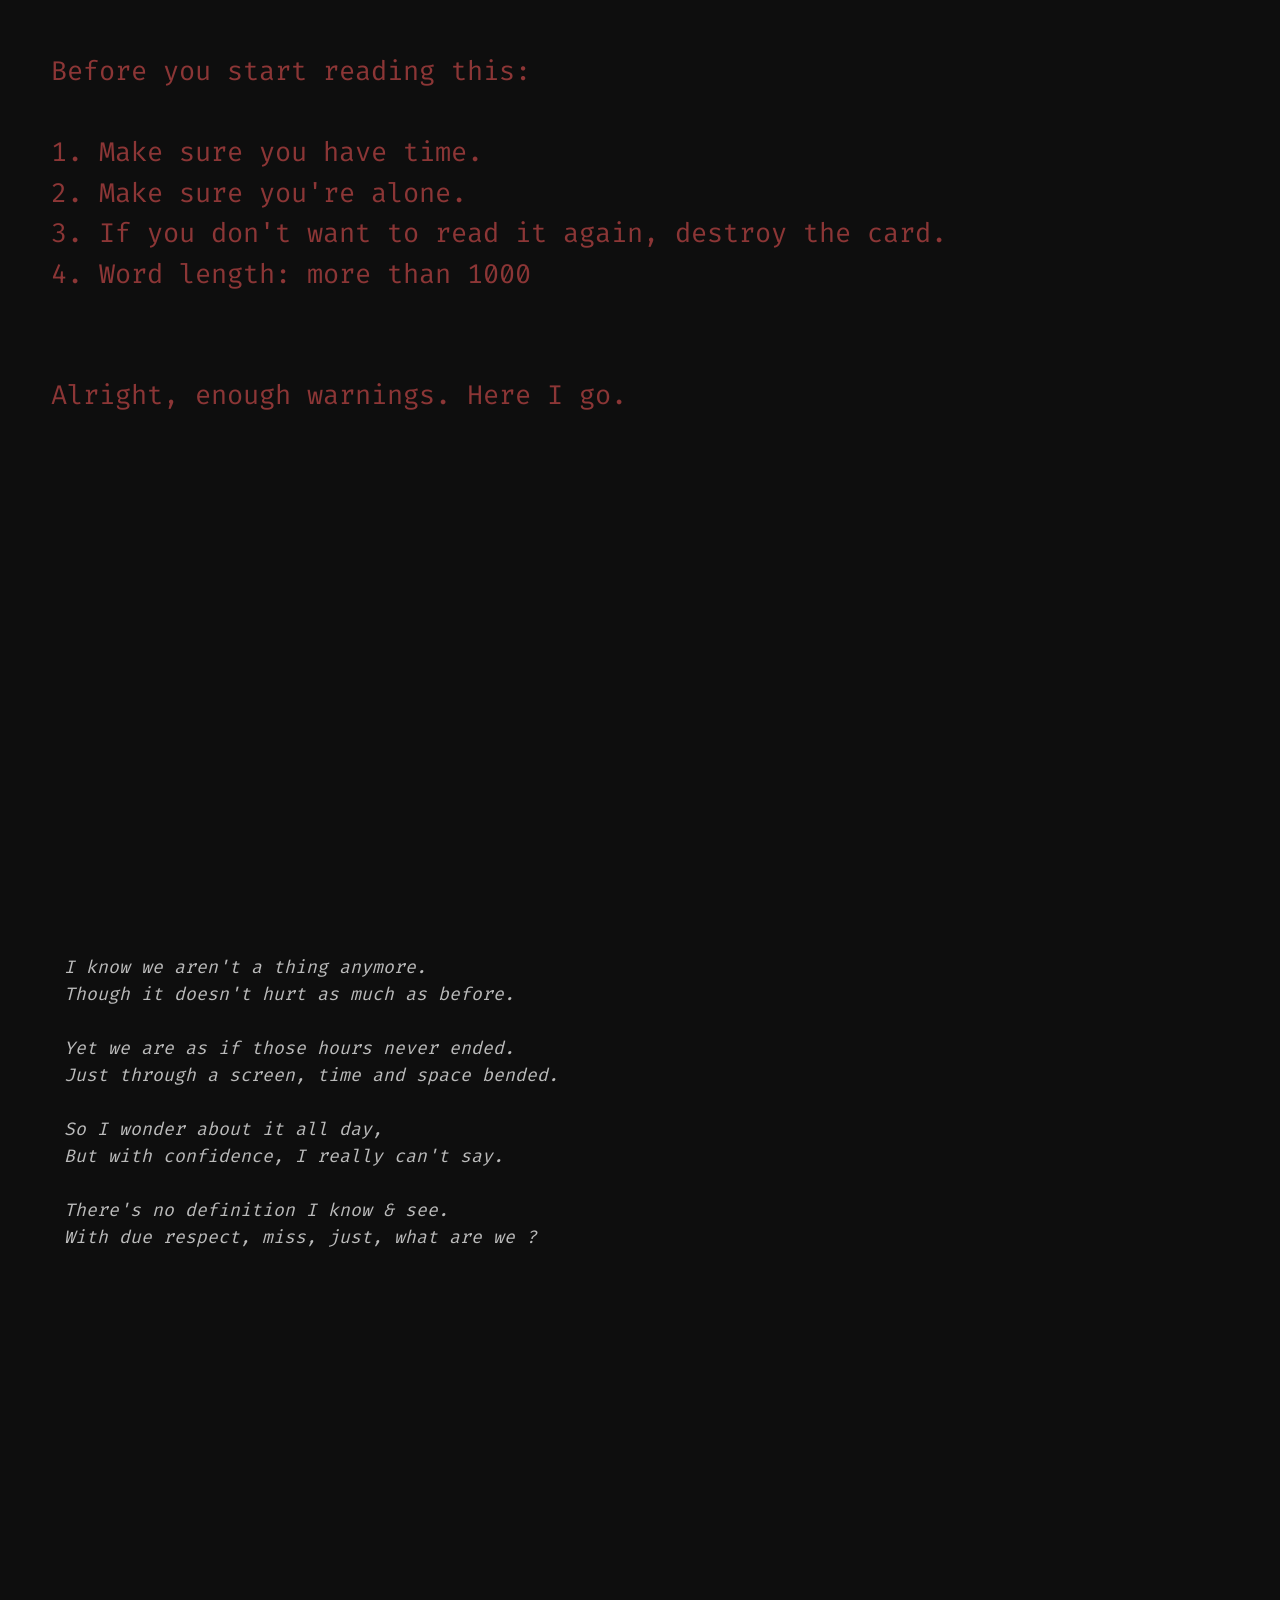
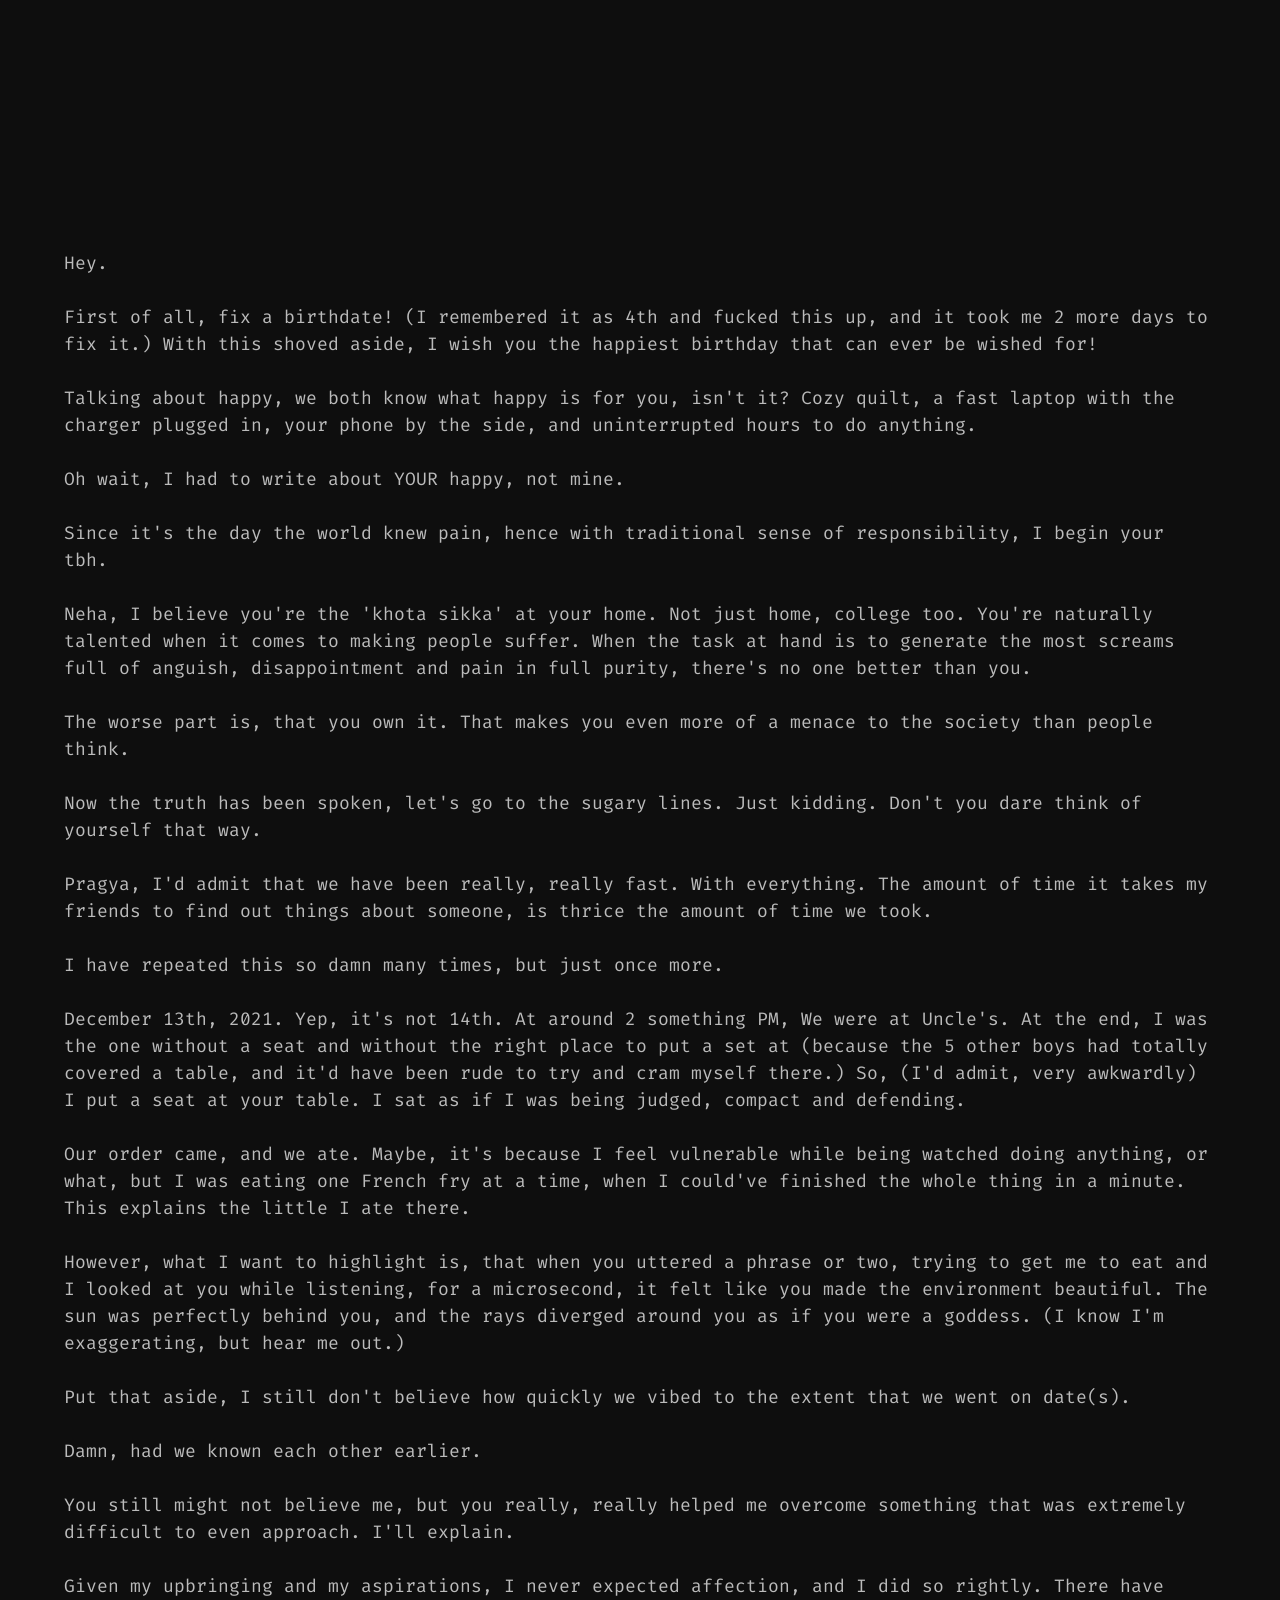
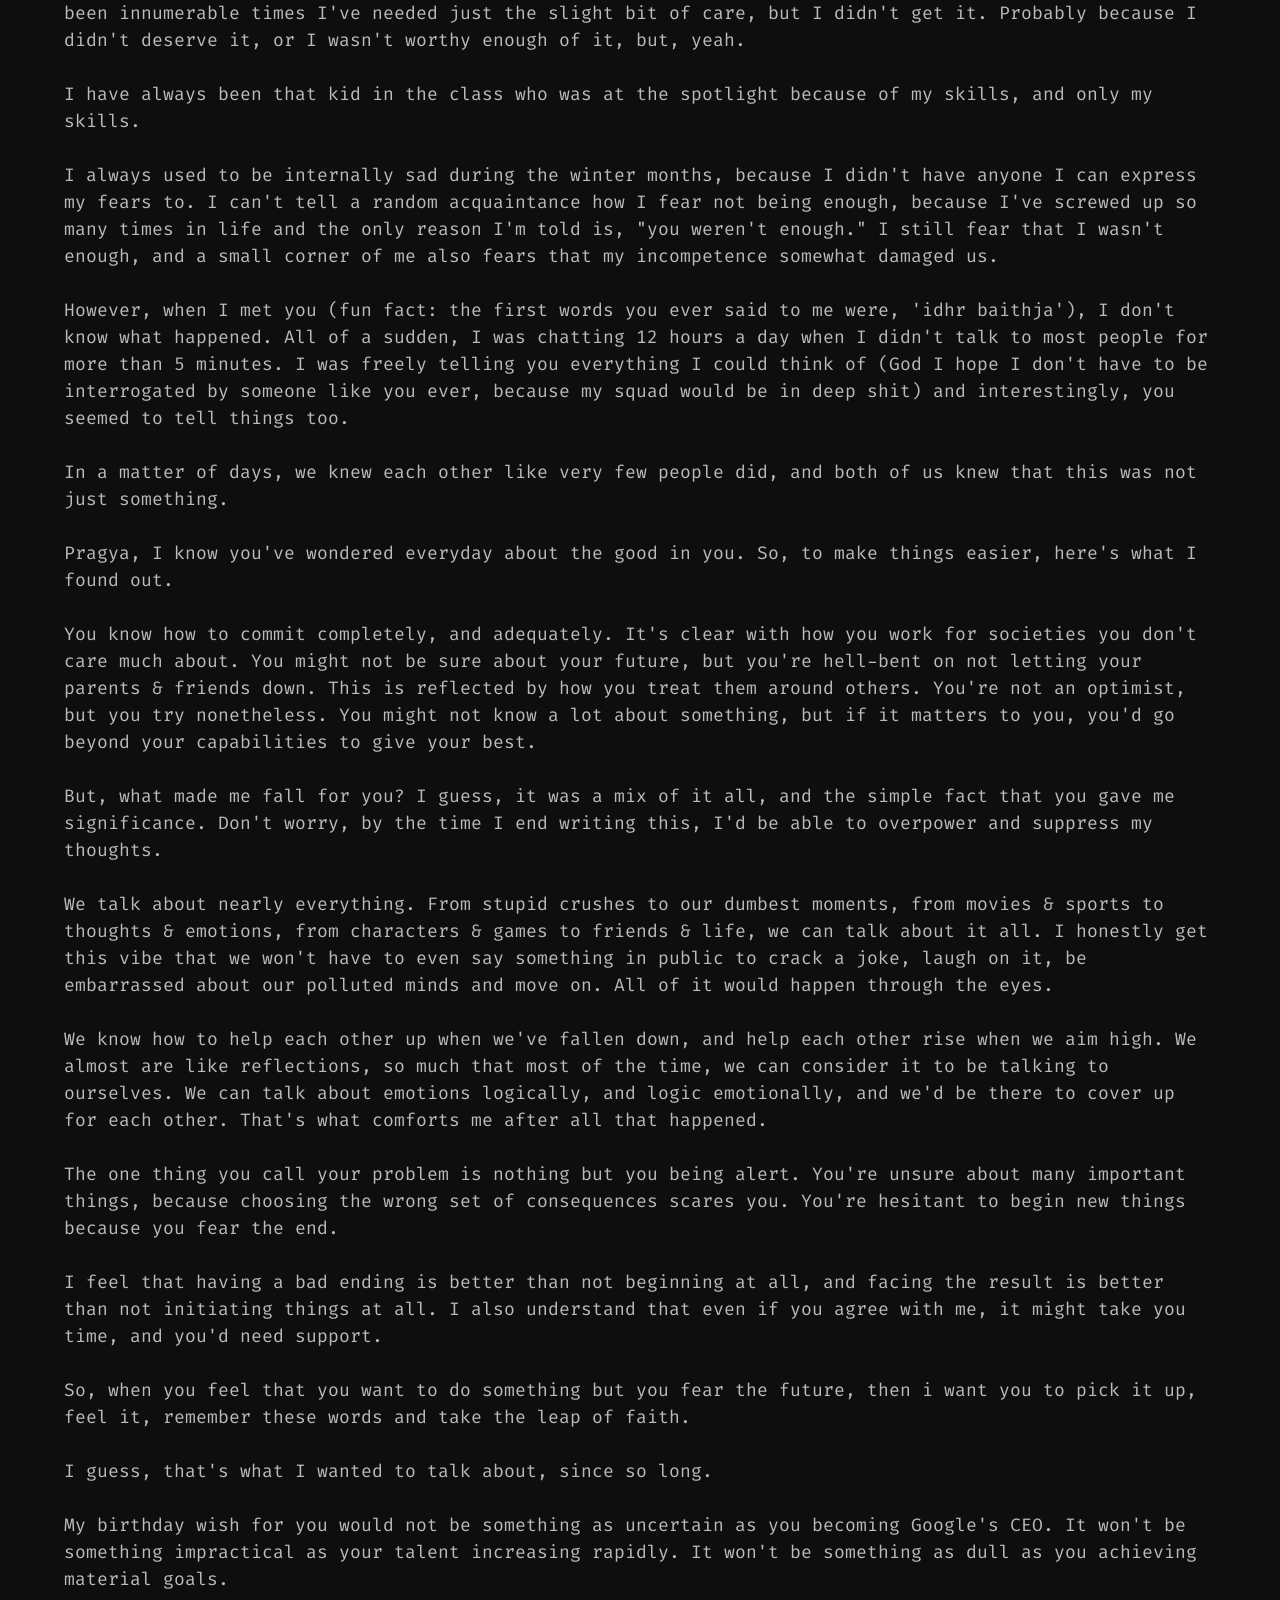
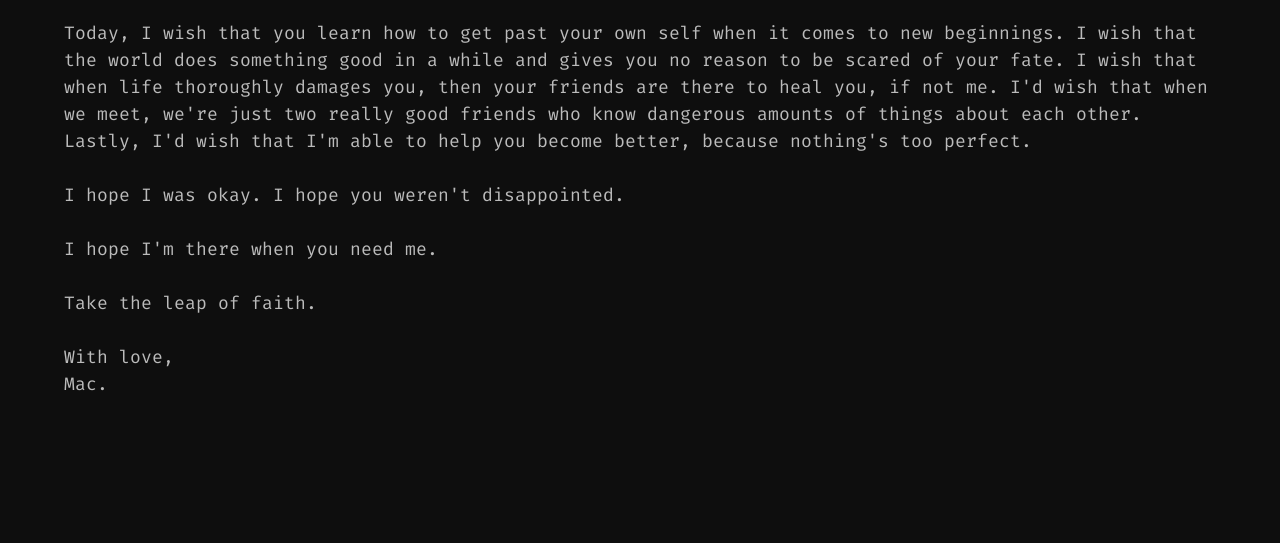
==== ff0665984c6f379b857436f60efab88d38cd34c24d53c93928b0f362a4c19463.html @ df3bdbe4 "Add files via upload" ====
<!DOCTYPE html><html lang="en"><head><meta charset="utf-8"><meta name="viewport" content="width=device-width, initial-scale=1.0, shrink-to-fit=no"><title>mywordle</title><link rel="stylesheet" href="https://cdn.jsdelivr.net/npm/bootstrap@5.1.3/dist/css/bootstrap.min.css"><link rel="stylesheet" href="https://fonts.googleapis.com/css?family=Akaya+Telivigala&amp;display=swap"><link rel="stylesheet" href="https://fonts.googleapis.com/css?family=Fira+Code&amp;display=swap"><link rel="stylesheet" href="https://fonts.googleapis.com/css?family=Source+Sans+Pro:300,400,700"><link rel="stylesheet" href="https://use.fontawesome.com/releases/v5.12.0/css/all.css"><link rel="stylesheet" href="assets/css/styles.min.css"></head><body style="background: rgb(14,14,14);"><script>
    window.history.pushState("", "", '/blah');
</script><p style="color: rgb(140,54,54);font-size: 3vh;margin: 2vw;font-family: 'Fira Code', monospace;padding: 2vw;height: 96vh;">Before you start reading this:<br><br>1. Make sure you have time.<br>2. Make sure you're alone.<br>3. If you don't want to read it again, destroy the card.<br>4. Word length: more than 1000<br><br><br>Alright, enough warnings. Here I go.<br><br><br></p><p style="color: rgb(187,187,187);font-size: 2vh;margin: 2rem;font-family: 'Fira Code', monospace;padding: 2rem;font-style: italic;height: 96vh;">I know we aren't a thing anymore. <br>Though it doesn't hurt as much as before.<br><br>Yet we are as if those hours never ended.<br>Just through a screen, time and space bended.<br><br>So I wonder about it all day,<br>But with confidence, I really can't say.<br><br>There's no definition I know &amp; see.<br>With due respect, miss, just, what are we ?<br></p><p style="color: rgb(187,187,187);font-size: 2vh;margin: 2rem;font-family: 'Fira Code', monospace;padding: 2rem;">Hey.<br><br>First of all, fix a birthdate! (I remembered it as 4th and fucked this up, and it took me 2 more days to fix it.) With this shoved aside, I wish you the happiest birthday that can ever be wished for!<br><br>Talking about happy, we both know what happy is for you, isn't it? Cozy quilt, a fast laptop with the charger plugged in, your phone by the side, and uninterrupted hours to do anything.<br><br>Oh wait, I had to write about YOUR happy, not mine.<br><br>Since it's the day the world knew pain, hence with traditional sense of responsibility, I begin your tbh.<br><br>Neha, I believe you're the 'khota sikka' at your home. Not just home, college too. You're naturally talented when it comes to making people suffer. When the task at hand is to generate the most screams full of anguish, disappointment and pain in full purity, there's no one better than you.<br><br>The worse part is, that you own it. That makes you even more of a menace to the society than people think.<br><br>Now the truth has been spoken, let's go to the sugary lines. Just kidding. Don't you dare think of yourself that way.<br><br>Pragya, I'd admit that we have been really, really fast. With everything. The amount of time it takes my friends to find out things about someone, is thrice the amount of time we took.<br><br>I have repeated this so damn many times, but just once more. <br><br>December 13th, 2021. Yep, it's not 14th. At around 2 something PM, We were at Uncle's. At the end, I was the one without a seat and without the right place to put a set at (because the 5 other boys had totally covered a table, and it'd have been rude to try and cram myself there.) So, (I'd admit, very awkwardly) I put a seat at your table. I sat as if I was being judged, compact and defending.<br><br>Our order came, and we ate. Maybe, it's because I feel vulnerable while being watched doing anything, or what, but I was eating one French fry at a time, when I could've finished the whole thing in a minute. This explains the little I ate there.<br><br>However, what I want to highlight is, that when you uttered a phrase or two, trying to get me to eat and I looked at you while listening, for a microsecond, it felt like you made the environment beautiful. The sun was perfectly behind you, and the rays diverged around you as if you were a goddess. (I know I'm exaggerating, but hear me out.)<br><br>Put that aside, I still don't believe how quickly we vibed to the extent that we went on date(s).<br><br>Damn, had we known each other earlier.<br><br>You still might not believe me, but you really, really helped me overcome something that was extremely difficult to even approach. I'll explain.<br><br>Given my upbringing and my aspirations, I never expected affection, and I did so rightly. There have been innumerable times I've needed just the slight bit of care, but I didn't get it. Probably because I didn't deserve it, or I wasn't worthy enough of it, but, yeah.<br><br>I have always been that kid in the class who was at the spotlight because of my skills, and only my skills.<br><br>I always used to be internally sad during the winter months, because I didn't have anyone I can express my fears to. I can't tell a random acquaintance how I fear not being enough, because I've screwed up so many times in life and the only reason I'm told is, "you weren't enough." I still fear that I wasn't enough, and a small corner of me also fears that my incompetence somewhat damaged us.<br><br>However, when I met you (fun fact: the first words you ever said to me were, 'idhr baithja'), I don't know what happened. All of a sudden, I was chatting 12 hours a day when I didn't talk to most people for more than 5 minutes. I was freely telling you everything I could think of (God I hope I don't have to be interrogated by someone like you ever, because my squad would be in deep shit) and interestingly, you seemed to tell things too.<br><br>In a matter of days, we knew each other like very few people did, and both of us knew that this was not just something.<br><br>Pragya, I know you've wondered everyday about the good in you. So, to make things easier, here's what I found out. <br><br>You know how to commit completely, and adequately. It's clear with how you work for societies you don't care much about. You might not be sure about your future, but you're hell-bent on not letting your parents &amp; friends down. This is reflected by how you treat them around others. You're not an optimist, but you try nonetheless. You might not know a lot about something, but if it matters to you, you'd go beyond your capabilities to give your best.<br><br>But, what made me fall for you? I guess, it was a mix of it all, and the simple fact that you gave me significance. Don't worry, by the time I end writing this, I'd be able to overpower and suppress my thoughts.<br><br>We talk about nearly everything. From stupid crushes to our dumbest moments, from movies  &amp; sports to thoughts &amp; emotions, from characters &amp; games to friends &amp; life, we can talk about it all. I honestly get this vibe that we won't have to even say something in public to crack a joke, laugh on it, be embarrassed about our polluted minds and move on. All of it would happen through the eyes.<br><br>We know how to help each other up when we've fallen down, and help each other rise when we aim high. We almost are like reflections, so much that most of the time, we can consider it to be talking to ourselves. We can talk about emotions logically, and logic emotionally, and we'd be there to cover up for each other. That's what comforts me after all that happened.<br><br>The one thing you call your problem is nothing but you being alert. You're unsure about many important things, because choosing the wrong set of consequences scares you. You're hesitant to begin new things because you fear the end.<br><br>I feel that having a bad ending is better than not beginning at all, and facing the result is better than not initiating things at all. I also understand that even if you agree with me, it might take you time, and you'd need support.<br><br>So, when you feel that you want to do something but you fear the future, then i want you to pick it up, feel it, remember these words and take the leap of faith.<br><br>I guess, that's what I wanted to talk about, since so long.<br><br>My birthday wish for you would not be something as uncertain as you becoming Google's CEO. It won't be something impractical as your talent increasing rapidly. It won't be something as dull as you achieving material goals.<br><br>Today, I wish that you learn how to get past your own self when it comes to new beginnings. I wish that the world does something good in a while and gives you no reason to be scared of your fate. I wish that when life thoroughly damages you, then your friends are there to heal you, if not me. I'd wish that when we meet, we're just two really good friends who know dangerous amounts of things about each other. Lastly, I'd wish that I'm able to help you become better, because nothing's too perfect.<br><br>I hope I was okay. I hope you weren't disappointed. <br><br>I hope I'm there when you need me.<br><br>Take the leap of faith.<br><br>With love,<br>Mac.<br><br><br><br></p><script src="https://cdn.jsdelivr.net/npm/bootstrap@5.1.3/dist/js/bootstrap.bundle.min.js"></script><script src="assets/js/script.min.js"></script></body></html>
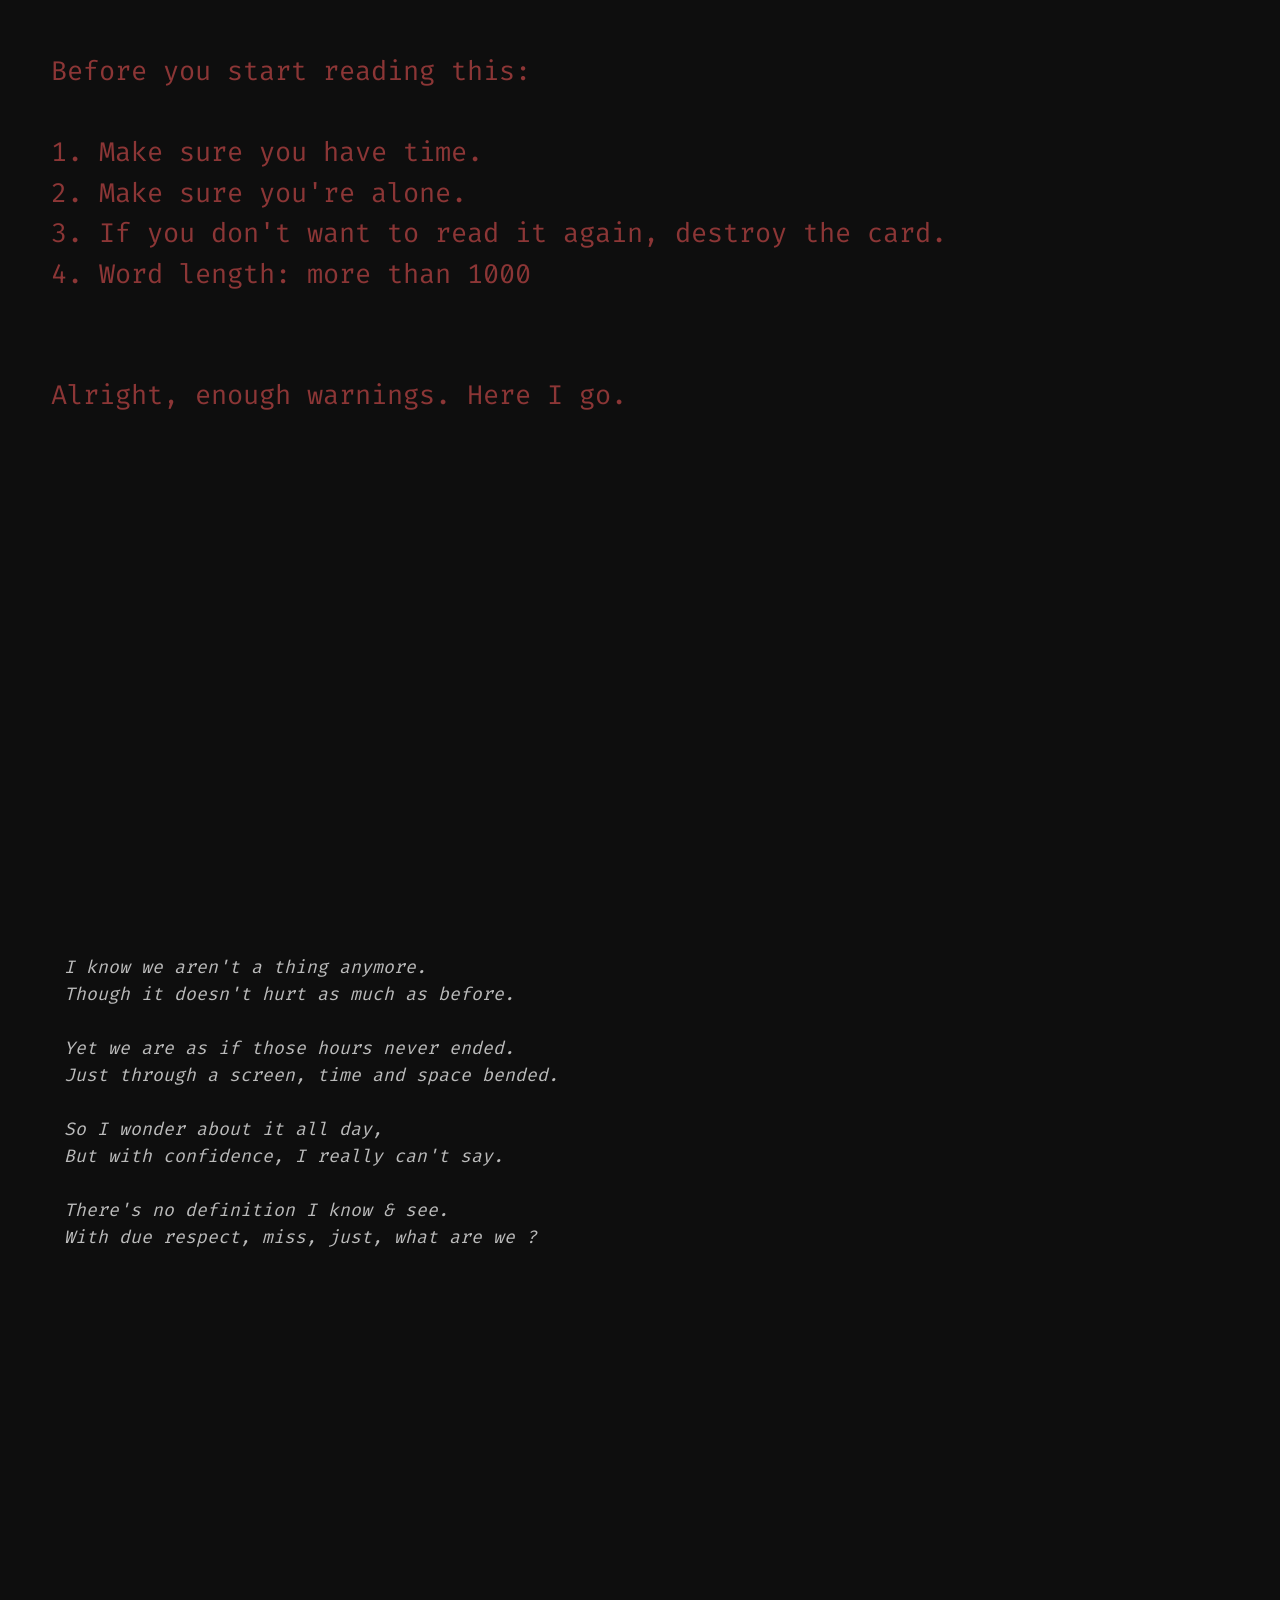
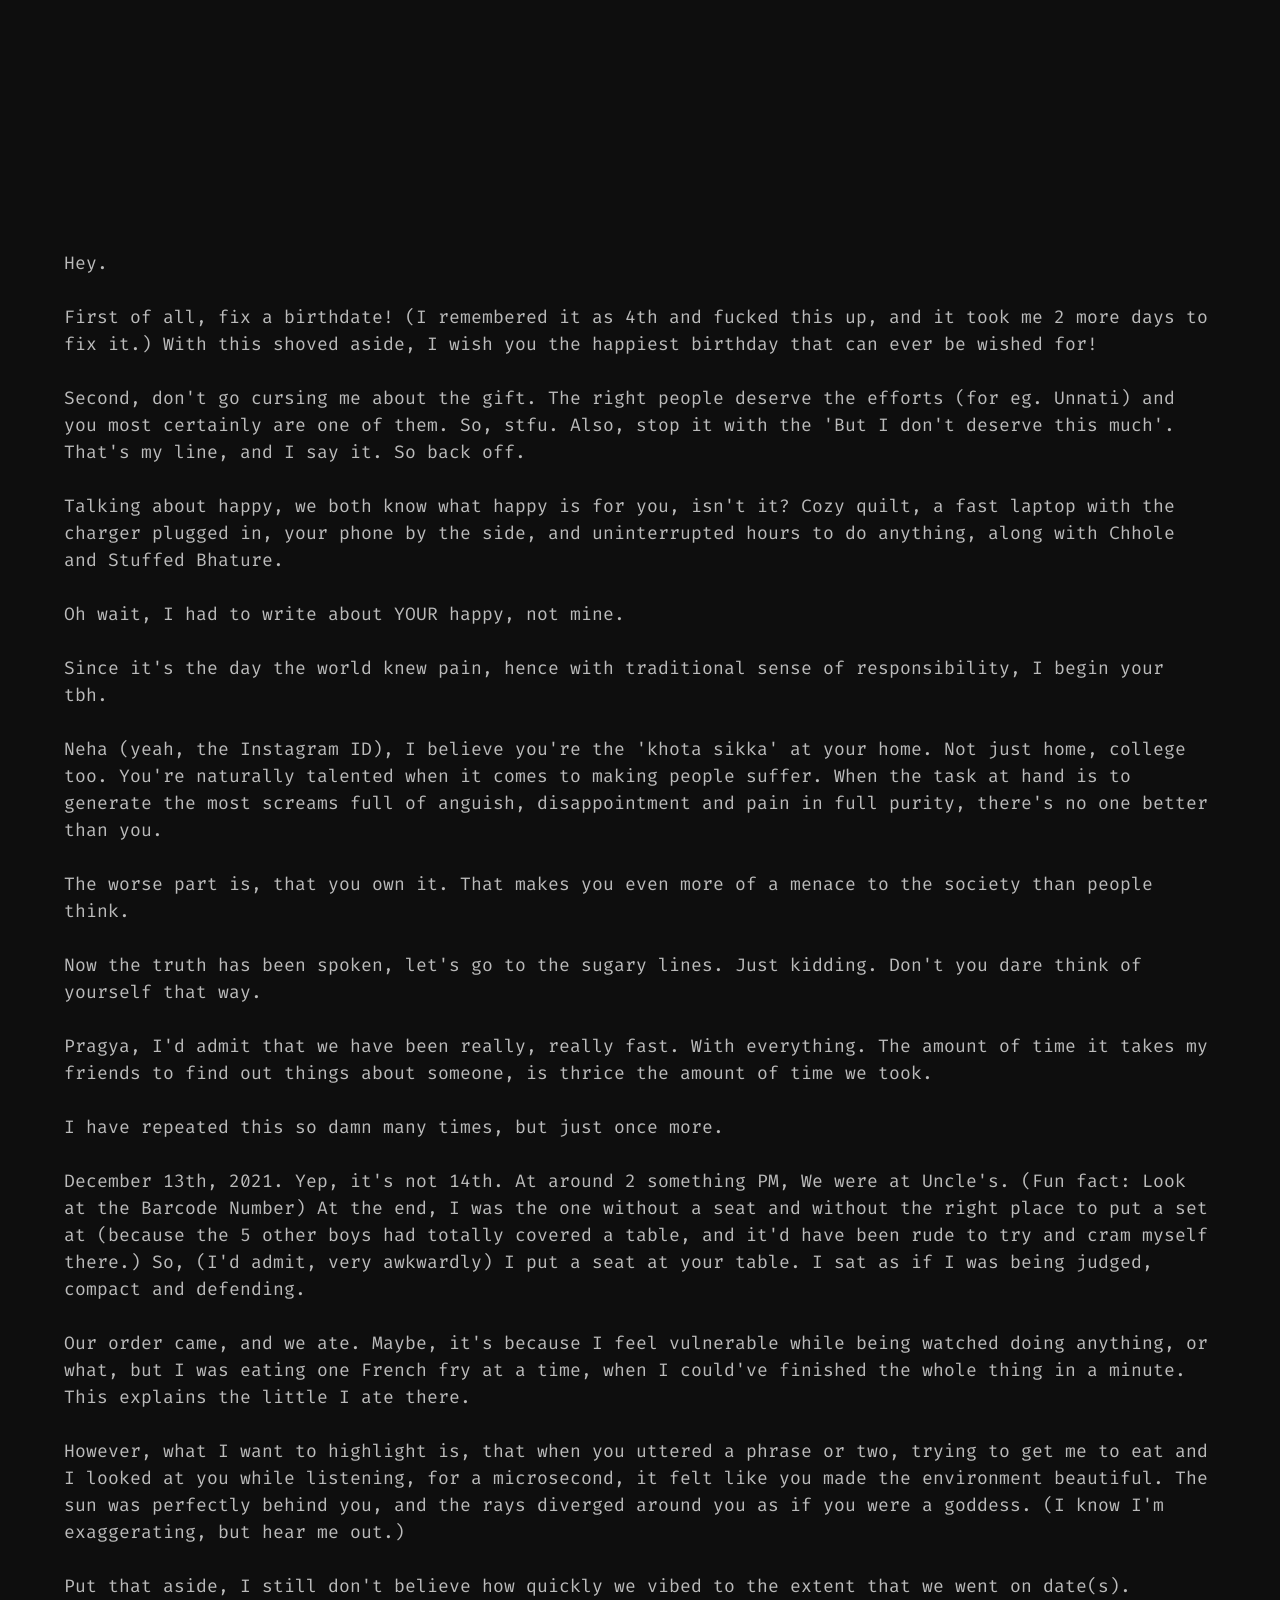
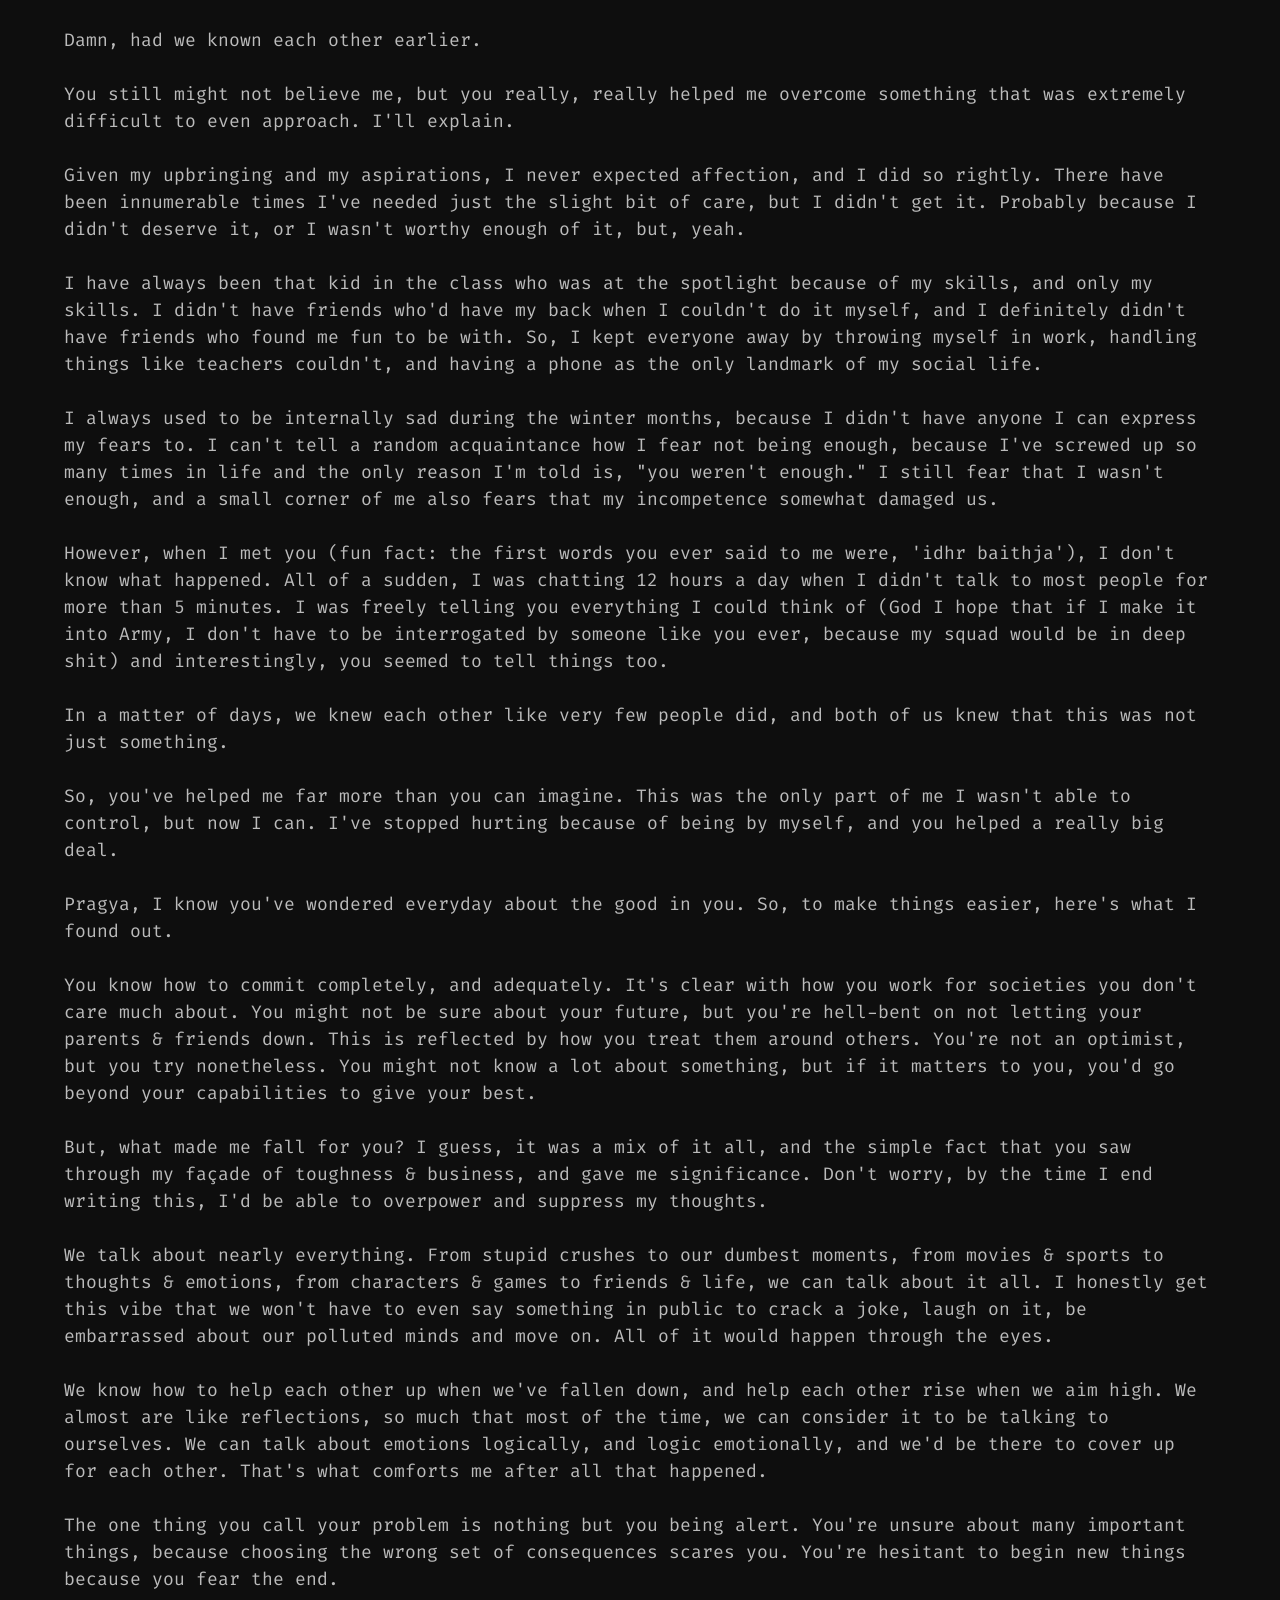
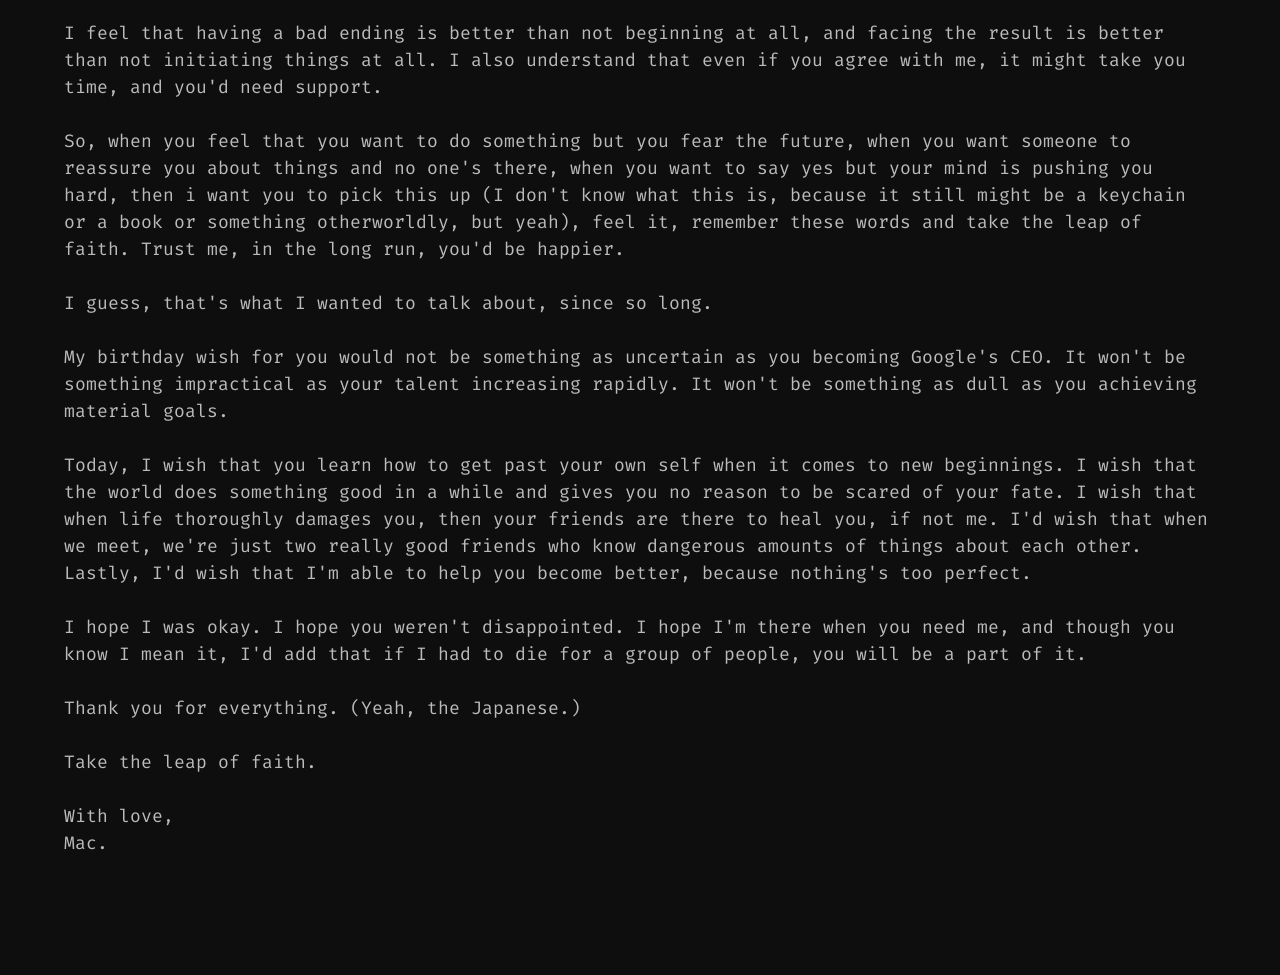
==== commit 22e5b189: "Add files via upload" ====
--- a/ff0665984c6f379b857436f60efab88d38cd34c24d53c93928b0f362a4c19463.html
+++ b/ff0665984c6f379b857436f60efab88d38cd34c24d53c93928b0f362a4c19463.html
@@ -1,3 +1,25 @@
-<!DOCTYPE html><html lang="en"><head><meta charset="utf-8"><meta name="viewport" content="width=device-width, initial-scale=1.0, shrink-to-fit=no"><title>mywordle</title><link rel="stylesheet" href="https://cdn.jsdelivr.net/npm/bootstrap@5.1.3/dist/css/bootstrap.min.css"><link rel="stylesheet" href="https://fonts.googleapis.com/css?family=Akaya+Telivigala&amp;display=swap"><link rel="stylesheet" href="https://fonts.googleapis.com/css?family=Fira+Code&amp;display=swap"><link rel="stylesheet" href="https://fonts.googleapis.com/css?family=Source+Sans+Pro:300,400,700"><link rel="stylesheet" href="https://use.fontawesome.com/releases/v5.12.0/css/all.css"><link rel="stylesheet" href="assets/css/styles.min.css"></head><body style="background: rgb(14,14,14);"><script>
+<!DOCTYPE html>
+<html lang="en">
+
+<head>
+    <meta charset="utf-8">
+    <meta name="viewport" content="width=device-width, initial-scale=1.0, shrink-to-fit=no">
+    <title>mywordle</title>
+    <link rel="stylesheet" href="https://cdn.jsdelivr.net/npm/bootstrap@5.1.3/dist/css/bootstrap.min.css">
+    <link rel="stylesheet" href="https://fonts.googleapis.com/css?family=Akaya+Telivigala&amp;display=swap">
+    <link rel="stylesheet" href="https://fonts.googleapis.com/css?family=Fira+Code&amp;display=swap">
+    <link rel="stylesheet" href="https://fonts.googleapis.com/css?family=Source+Sans+Pro:300,400,700">
+    <link rel="stylesheet" href="assets/css/styles.min.css">
+</head>
+
+<body style="background: rgb(14,14,14);"><script>
     window.history.pushState("", "", '/blah');
-</script><p style="color: rgb(140,54,54);font-size: 3vh;margin: 2vw;font-family: 'Fira Code', monospace;padding: 2vw;height: 96vh;">Before you start reading this:<br><br>1. Make sure you have time.<br>2. Make sure you're alone.<br>3. If you don't want to read it again, destroy the card.<br>4. Word length: more than 1000<br><br><br>Alright, enough warnings. Here I go.<br><br><br></p><p style="color: rgb(187,187,187);font-size: 2vh;margin: 2rem;font-family: 'Fira Code', monospace;padding: 2rem;font-style: italic;height: 96vh;">I know we aren't a thing anymore. <br>Though it doesn't hurt as much as before.<br><br>Yet we are as if those hours never ended.<br>Just through a screen, time and space bended.<br><br>So I wonder about it all day,<br>But with confidence, I really can't say.<br><br>There's no definition I know &amp; see.<br>With due respect, miss, just, what are we ?<br></p><p style="color: rgb(187,187,187);font-size: 2vh;margin: 2rem;font-family: 'Fira Code', monospace;padding: 2rem;">Hey.<br><br>First of all, fix a birthdate! (I remembered it as 4th and fucked this up, and it took me 2 more days to fix it.) With this shoved aside, I wish you the happiest birthday that can ever be wished for!<br><br>Talking about happy, we both know what happy is for you, isn't it? Cozy quilt, a fast laptop with the charger plugged in, your phone by the side, and uninterrupted hours to do anything.<br><br>Oh wait, I had to write about YOUR happy, not mine.<br><br>Since it's the day the world knew pain, hence with traditional sense of responsibility, I begin your tbh.<br><br>Neha, I believe you're the 'khota sikka' at your home. Not just home, college too. You're naturally talented when it comes to making people suffer. When the task at hand is to generate the most screams full of anguish, disappointment and pain in full purity, there's no one better than you.<br><br>The worse part is, that you own it. That makes you even more of a menace to the society than people think.<br><br>Now the truth has been spoken, let's go to the sugary lines. Just kidding. Don't you dare think of yourself that way.<br><br>Pragya, I'd admit that we have been really, really fast. With everything. The amount of time it takes my friends to find out things about someone, is thrice the amount of time we took.<br><br>I have repeated this so damn many times, but just once more. <br><br>December 13th, 2021. Yep, it's not 14th. At around 2 something PM, We were at Uncle's. At the end, I was the one without a seat and without the right place to put a set at (because the 5 other boys had totally covered a table, and it'd have been rude to try and cram myself there.) So, (I'd admit, very awkwardly) I put a seat at your table. I sat as if I was being judged, compact and defending.<br><br>Our order came, and we ate. Maybe, it's because I feel vulnerable while being watched doing anything, or what, but I was eating one French fry at a time, when I could've finished the whole thing in a minute. This explains the little I ate there.<br><br>However, what I want to highlight is, that when you uttered a phrase or two, trying to get me to eat and I looked at you while listening, for a microsecond, it felt like you made the environment beautiful. The sun was perfectly behind you, and the rays diverged around you as if you were a goddess. (I know I'm exaggerating, but hear me out.)<br><br>Put that aside, I still don't believe how quickly we vibed to the extent that we went on date(s).<br><br>Damn, had we known each other earlier.<br><br>You still might not believe me, but you really, really helped me overcome something that was extremely difficult to even approach. I'll explain.<br><br>Given my upbringing and my aspirations, I never expected affection, and I did so rightly. There have been innumerable times I've needed just the slight bit of care, but I didn't get it. Probably because I didn't deserve it, or I wasn't worthy enough of it, but, yeah.<br><br>I have always been that kid in the class who was at the spotlight because of my skills, and only my skills.<br><br>I always used to be internally sad during the winter months, because I didn't have anyone I can express my fears to. I can't tell a random acquaintance how I fear not being enough, because I've screwed up so many times in life and the only reason I'm told is, "you weren't enough." I still fear that I wasn't enough, and a small corner of me also fears that my incompetence somewhat damaged us.<br><br>However, when I met you (fun fact: the first words you ever said to me were, 'idhr baithja'), I don't know what happened. All of a sudden, I was chatting 12 hours a day when I didn't talk to most people for more than 5 minutes. I was freely telling you everything I could think of (God I hope I don't have to be interrogated by someone like you ever, because my squad would be in deep shit) and interestingly, you seemed to tell things too.<br><br>In a matter of days, we knew each other like very few people did, and both of us knew that this was not just something.<br><br>Pragya, I know you've wondered everyday about the good in you. So, to make things easier, here's what I found out. <br><br>You know how to commit completely, and adequately. It's clear with how you work for societies you don't care much about. You might not be sure about your future, but you're hell-bent on not letting your parents &amp; friends down. This is reflected by how you treat them around others. You're not an optimist, but you try nonetheless. You might not know a lot about something, but if it matters to you, you'd go beyond your capabilities to give your best.<br><br>But, what made me fall for you? I guess, it was a mix of it all, and the simple fact that you gave me significance. Don't worry, by the time I end writing this, I'd be able to overpower and suppress my thoughts.<br><br>We talk about nearly everything. From stupid crushes to our dumbest moments, from movies  &amp; sports to thoughts &amp; emotions, from characters &amp; games to friends &amp; life, we can talk about it all. I honestly get this vibe that we won't have to even say something in public to crack a joke, laugh on it, be embarrassed about our polluted minds and move on. All of it would happen through the eyes.<br><br>We know how to help each other up when we've fallen down, and help each other rise when we aim high. We almost are like reflections, so much that most of the time, we can consider it to be talking to ourselves. We can talk about emotions logically, and logic emotionally, and we'd be there to cover up for each other. That's what comforts me after all that happened.<br><br>The one thing you call your problem is nothing but you being alert. You're unsure about many important things, because choosing the wrong set of consequences scares you. You're hesitant to begin new things because you fear the end.<br><br>I feel that having a bad ending is better than not beginning at all, and facing the result is better than not initiating things at all. I also understand that even if you agree with me, it might take you time, and you'd need support.<br><br>So, when you feel that you want to do something but you fear the future, then i want you to pick it up, feel it, remember these words and take the leap of faith.<br><br>I guess, that's what I wanted to talk about, since so long.<br><br>My birthday wish for you would not be something as uncertain as you becoming Google's CEO. It won't be something impractical as your talent increasing rapidly. It won't be something as dull as you achieving material goals.<br><br>Today, I wish that you learn how to get past your own self when it comes to new beginnings. I wish that the world does something good in a while and gives you no reason to be scared of your fate. I wish that when life thoroughly damages you, then your friends are there to heal you, if not me. I'd wish that when we meet, we're just two really good friends who know dangerous amounts of things about each other. Lastly, I'd wish that I'm able to help you become better, because nothing's too perfect.<br><br>I hope I was okay. I hope you weren't disappointed. <br><br>I hope I'm there when you need me.<br><br>Take the leap of faith.<br><br>With love,<br>Mac.<br><br><br><br></p><script src="https://cdn.jsdelivr.net/npm/bootstrap@5.1.3/dist/js/bootstrap.bundle.min.js"></script><script src="assets/js/script.min.js"></script></body></html>+</script>
+    <p style="color: rgb(140,54,54);font-size: 3vh;margin: 2vw;font-family: 'Fira Code', monospace;padding: 2vw;height: 96vh;">Before you start reading this:<br><br>1. Make sure you have time.<br>2. Make sure you're alone.<br>3. If you don't want to read it again, destroy the card.<br>4. Word length: more than 1000<br><br><br>Alright, enough warnings. Here I go.<br><br><br></p>
+    <p style="color: rgb(187,187,187);font-size: 2vh;margin: 2rem;font-family: 'Fira Code', monospace;padding: 2rem;font-style: italic;height: 96vh;">I know we aren't a thing anymore. <br>Though it doesn't hurt as much as before.<br><br>Yet we are as if those hours never ended.<br>Just through a screen, time and space bended.<br><br>So I wonder about it all day,<br>But with confidence, I really can't say.<br><br>There's no definition I know &amp; see.<br>With due respect, miss, just, what are we ?<br></p>
+    <p style="color: rgb(187,187,187);font-size: 2vh;margin: 2rem;font-family: 'Fira Code', monospace;padding: 2rem;">Hey.<br><br>First of all, fix a birthdate! (I remembered it as 4th and fucked this up, and it took me 2 more days to fix it.) With this shoved aside, I wish you the happiest birthday that can ever be wished for!<br><br>Second, don't go cursing me about the gift. The right people deserve the efforts (for eg. Unnati) and you most certainly are one of them. So, stfu. Also, stop it with the 'But I don't deserve this much'. That's my line, and I say it. So back off.<br><br>Talking about happy, we both know what happy is for you, isn't it? Cozy quilt, a fast laptop with the charger plugged in, your phone by the side, and uninterrupted hours to do anything, along with Chhole and Stuffed Bhature. <br><br>Oh wait, I had to write about YOUR happy, not mine.<br><br>Since it's the day the world knew pain, hence with traditional sense of responsibility, I begin your tbh.<br><br>Neha (yeah, the Instagram ID), I believe you're the 'khota sikka' at your home. Not just home, college too. You're naturally talented when it comes to making people suffer. When the task at hand is to generate the most screams full of anguish, disappointment and pain in full purity, there's no one better than you.<br><br>The worse part is, that you own it. That makes you even more of a menace to the society than people think.<br><br>Now the truth has been spoken, let's go to the sugary lines. Just kidding. Don't you dare think of yourself that way.<br><br>Pragya, I'd admit that we have been really, really fast. With everything. The amount of time it takes my friends to find out things about someone, is thrice the amount of time we took.<br><br>I have repeated this so damn many times, but just once more. <br><br>December 13th, 2021. Yep, it's not 14th. At around 2 something PM, We were at Uncle's. (Fun fact: Look at the Barcode Number) At the end, I was the one without a seat and without the right place to put a set at (because the 5 other boys had totally covered a table, and it'd have been rude to try and cram myself there.) So, (I'd admit, very awkwardly) I put a seat at your table. I sat as if I was being judged, compact and defending.<br><br>Our order came, and we ate. Maybe, it's because I feel vulnerable while being watched doing anything, or what, but I was eating one French fry at a time, when I could've finished the whole thing in a minute. This explains the little I ate there.<br><br>However, what I want to highlight is, that when you uttered a phrase or two, trying to get me to eat and I looked at you while listening, for a microsecond, it felt like you made the environment beautiful. The sun was perfectly behind you, and the rays diverged around you as if you were a goddess. (I know I'm exaggerating, but hear me out.)<br><br>Put that aside, I still don't believe how quickly we vibed to the extent that we went on date(s).<br><br>Damn, had we known each other earlier.<br><br>You still might not believe me, but you really, really helped me overcome something that was extremely difficult to even approach. I'll explain.<br><br>Given my upbringing and my aspirations, I never expected affection, and I did so rightly. There have been innumerable times I've needed just the slight bit of care, but I didn't get it. Probably because I didn't deserve it, or I wasn't worthy enough of it, but, yeah.<br><br>I have always been that kid in the class who was at the spotlight because of my skills, and only my skills. I didn't have friends who'd have my back when I couldn't do it myself, and I definitely didn't have friends who found me fun to be with. So, I kept everyone away by throwing myself in work, handling things like teachers couldn't, and having a phone as the only landmark of my social life.<br><br>I always used to be internally sad during the winter months, because I didn't have anyone I can express my fears to. I can't tell a random acquaintance how I fear not being enough, because I've screwed up so many times in life and the only reason I'm told is, "you weren't enough." I still fear that I wasn't enough, and a small corner of me also fears that my incompetence somewhat damaged us.<br><br>However, when I met you (fun fact: the first words you ever said to me were, 'idhr baithja'), I don't know what happened. All of a sudden, I was chatting 12 hours a day when I didn't talk to most people for more than 5 minutes. I was freely telling you everything I could think of (God I hope that if I make it into Army, I don't have to be interrogated by someone like you ever, because my squad would be in deep shit) and interestingly, you seemed to tell things too.<br><br>In a matter of days, we knew each other like very few people did, and both of us knew that this was not just something.<br><br>So, you've helped me far more than you can imagine. This was the only part of me I wasn't able to control, but now I can. I've stopped hurting because of being by myself, and you helped a really big deal.<br><br>Pragya, I know you've wondered everyday about the good in you. So, to make things easier, here's what I found out. <br><br>You know how to commit completely, and adequately. It's clear with how you work for societies you don't care much about. You might not be sure about your future, but you're hell-bent on not letting your parents &amp; friends down. This is reflected by how you treat them around others. You're not an optimist, but you try nonetheless. You might not know a lot about something, but if it matters to you, you'd go beyond your capabilities to give your best.<br><br>But, what made me fall for you? I guess, it was a mix of it all, and the simple fact that you saw through my façade of toughness &amp; business, and gave me significance. Don't worry, by the time I end writing this, I'd be able to overpower and suppress my thoughts.<br><br>We talk about nearly everything. From stupid crushes to our dumbest moments, from movies &amp; sports to thoughts &amp; emotions, from characters &amp; games to friends &amp; life, we can talk about it all. I honestly get this vibe that we won't have to even say something in public to crack a joke, laugh on it, be embarrassed about our polluted minds and move on. All of it would happen through the eyes.<br><br>We know how to help each other up when we've fallen down, and help each other rise when we aim high. We almost are like reflections, so much that most of the time, we can consider it to be talking to ourselves. We can talk about emotions logically, and logic emotionally, and we'd be there to cover up for each other. That's what comforts me after all that happened.<br><br>The one thing you call your problem is nothing but you being alert. You're unsure about many important things, because choosing the wrong set of consequences scares you. You're hesitant to begin new things because you fear the end.<br><br>I feel that having a bad ending is better than not beginning at all, and facing the result is better than not initiating things at all. I also understand that even if you agree with me, it might take you time, and you'd need support.<br><br>So, when you feel that you want to do something but you fear the future, when you want someone to reassure you about things and no one's there, when you want to say yes but your mind is pushing you hard, then i want you to pick this up (I don't know what this is, because it still might be a keychain or a book or something otherworldly, but yeah), feel it, remember these words and take the leap of faith. Trust me, in the long run, you'd be happier.<br><br>I guess, that's what I wanted to talk about, since so long.<br><br>My birthday wish for you would not be something as uncertain as you becoming Google's CEO. It won't be something impractical as your talent increasing rapidly. It won't be something as dull as you achieving material goals.<br><br>Today, I wish that you learn how to get past your own self when it comes to new beginnings. I wish that the world does something good in a while and gives you no reason to be scared of your fate. I wish that when life thoroughly damages you, then your friends are there to heal you, if not me. I'd wish that when we meet, we're just two really good friends who know dangerous amounts of things about each other. Lastly, I'd wish that I'm able to help you become better, because nothing's too perfect.<br><br>I hope I was okay. I hope you weren't disappointed. I hope I'm there when you need me, and though you know I mean it, I'd add that if I had to die for a group of people, you will be a part of it.<br><br>Thank you for everything. (Yeah, the Japanese.)<br><br>Take the leap of faith.<br><br>With love,<br>Mac.<br><br><br></p>
+    <script src="https://cdn.jsdelivr.net/npm/bootstrap@5.1.3/dist/js/bootstrap.bundle.min.js"></script>
+    <script src="assets/js/script.min.js"></script>
+</body>
+
+</html>
--- a/assets/css/styles.min.css
+++ b/assets/css/styles.min.css
@@ -0,0 +1 @@
+@keyframes rotating-letters{0%,100%{transform:rotateY(0)}50%{transform:rotateY(180deg)}}#input::focus{border-top:none!important;border-right:none;border-left:none}#newlink:hover{background:#8c3636;color:#0e0e0e;transition-duration:.5s}#newlink{width:20vh;height:10vh;background:rgba(0,0,0,0);color:#8c3636;font-family:'Fira Code',monospace;font-size:3vh;border-style:none}#hint,#section2{display:none}
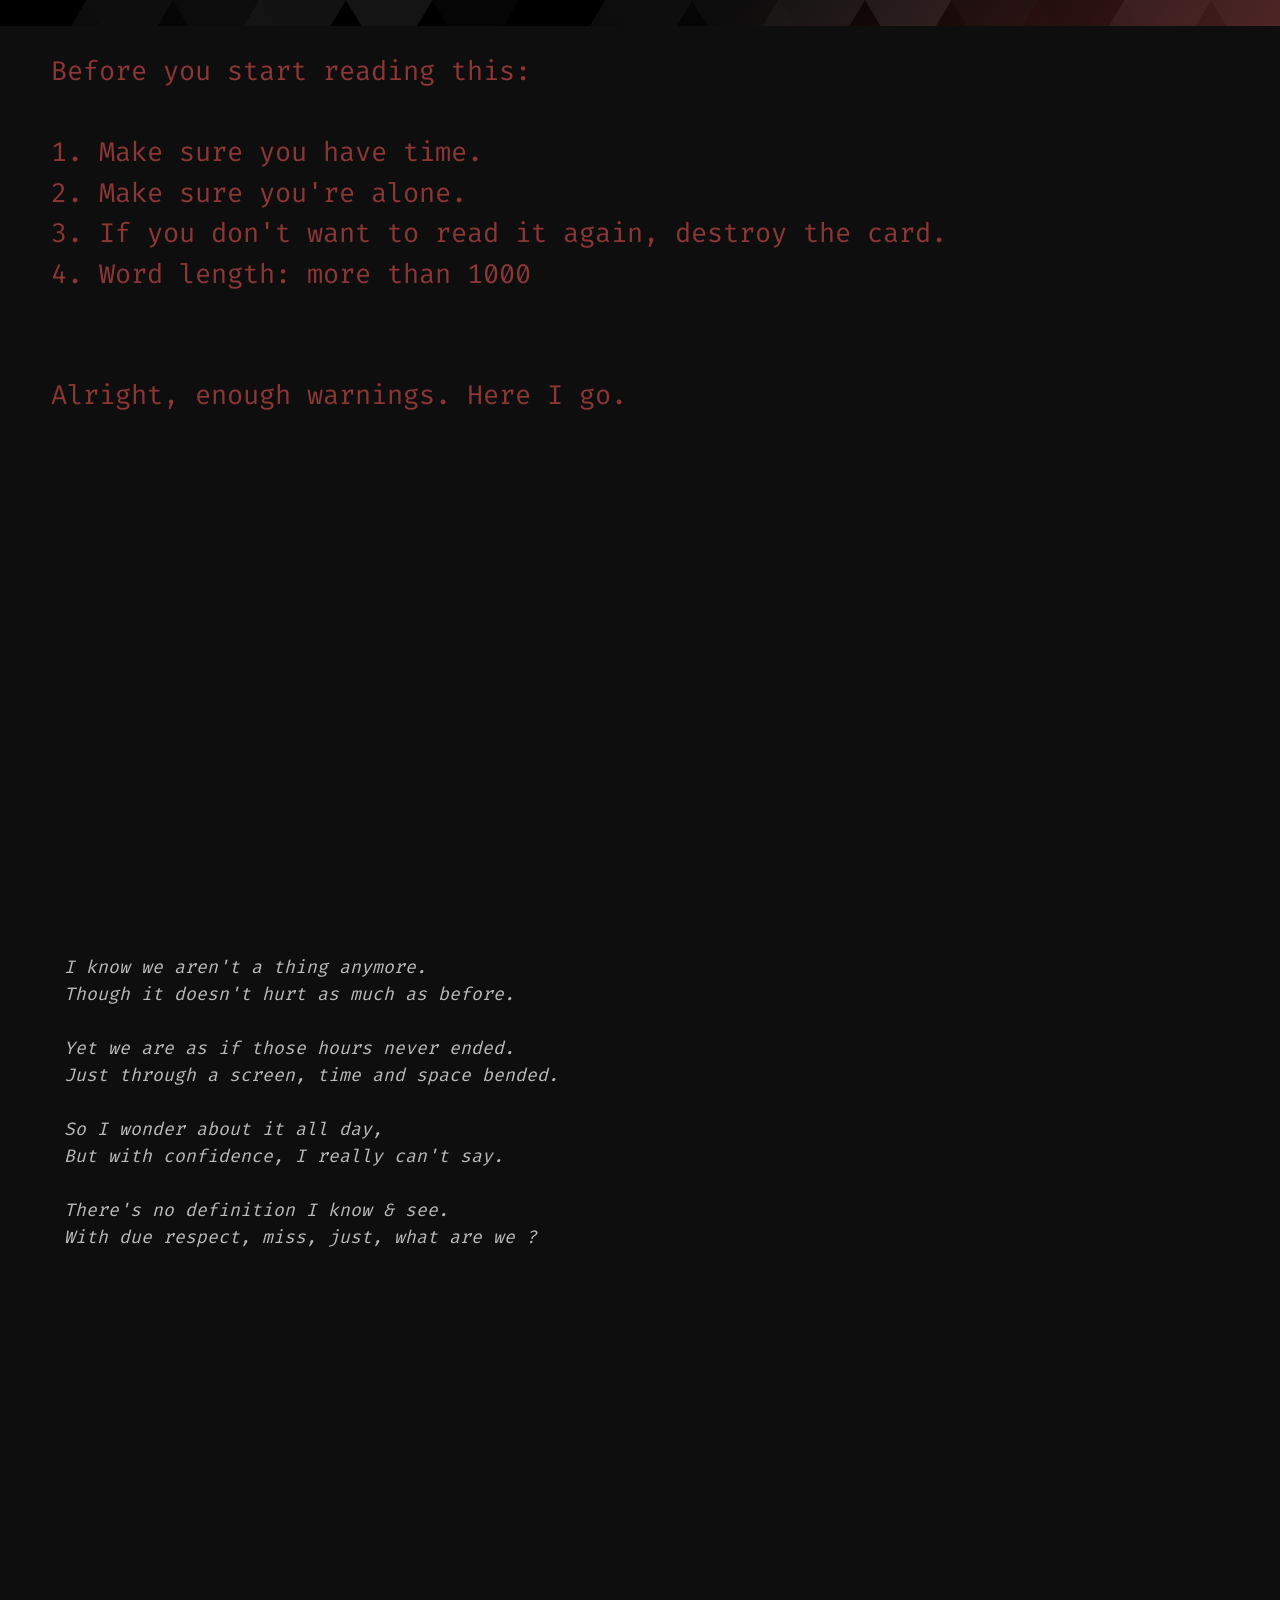
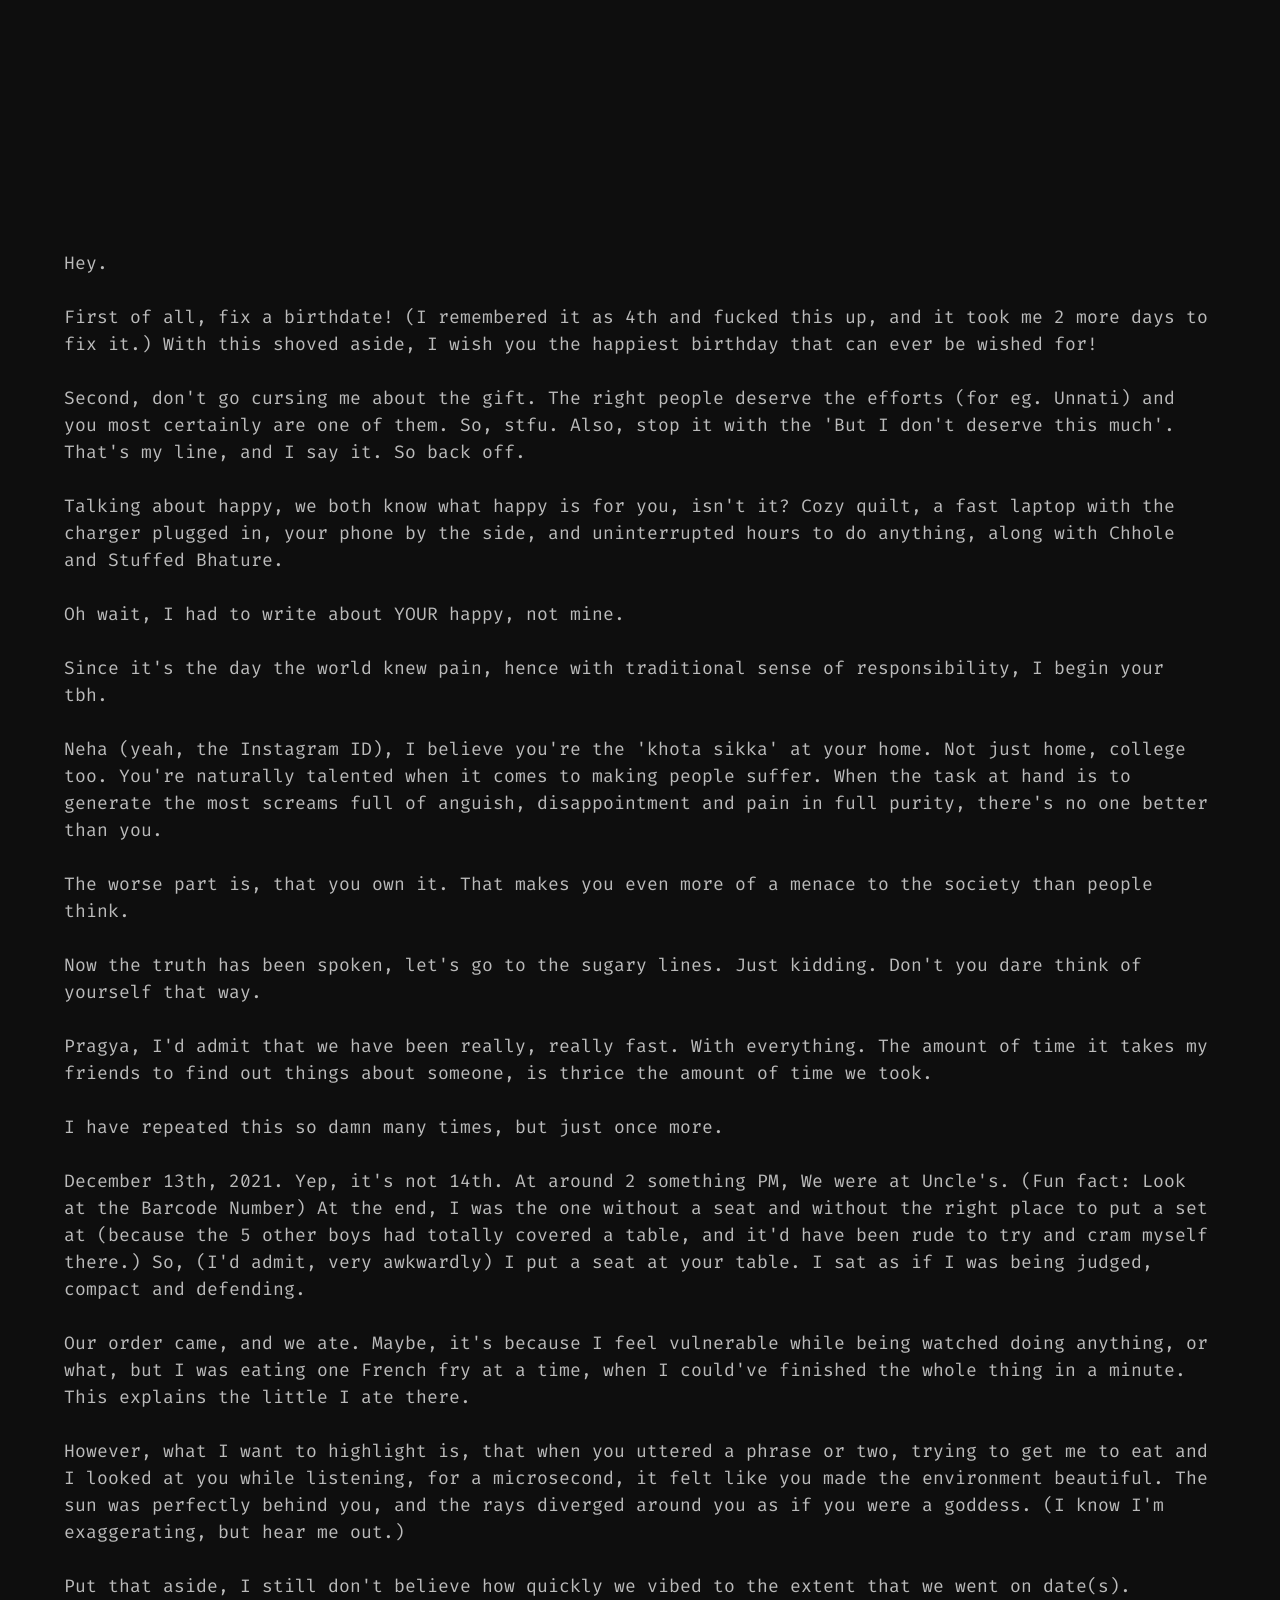
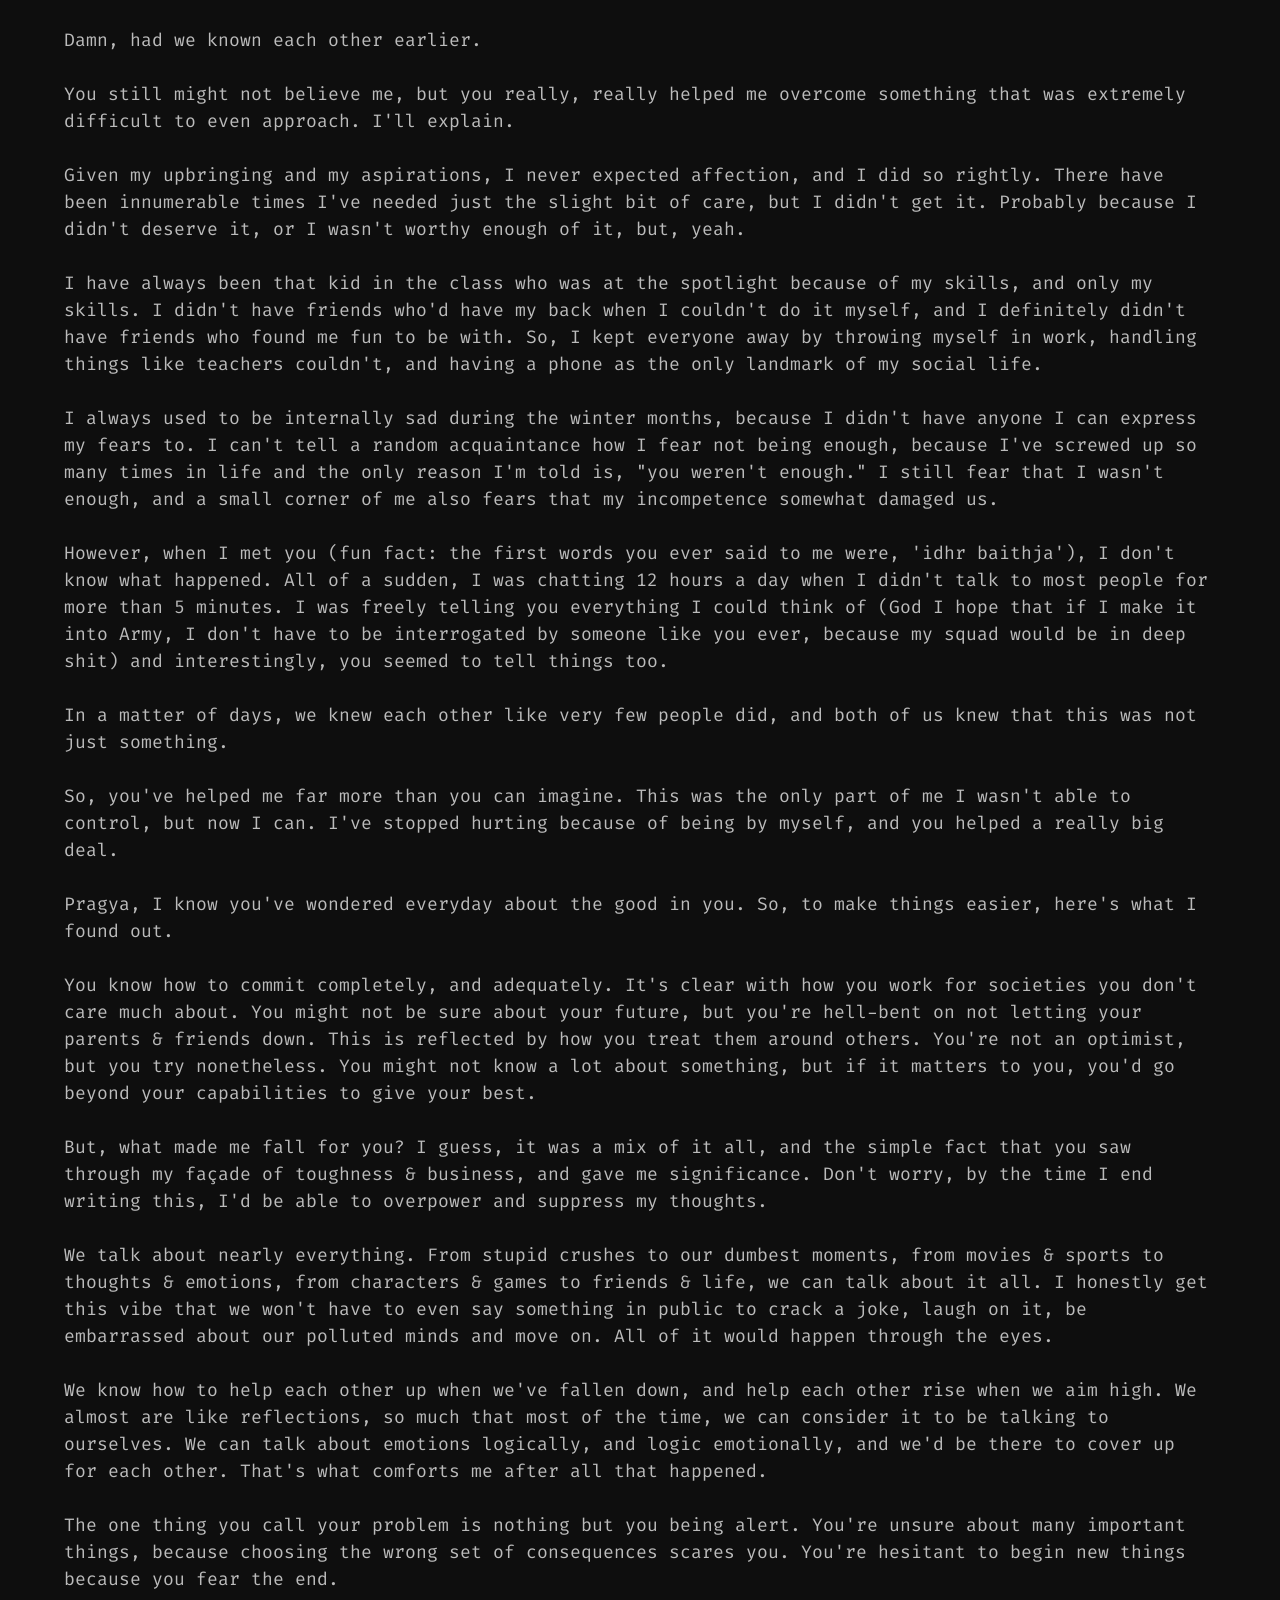
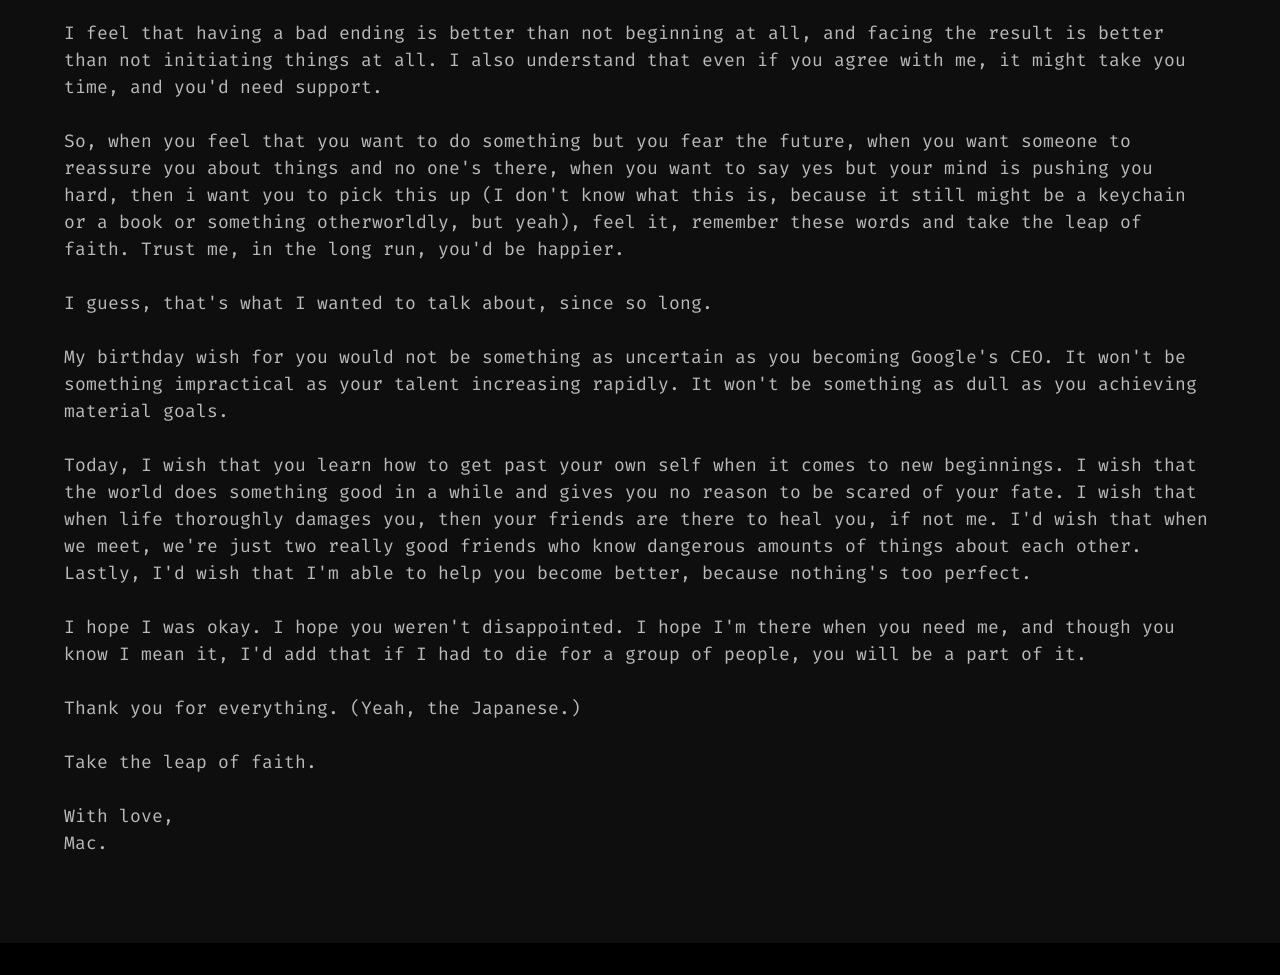
==== commit b4fb2242: "Add files via upload" ====
--- a/ff0665984c6f379b857436f60efab88d38cd34c24d53c93928b0f362a4c19463.html
+++ b/ff0665984c6f379b857436f60efab88d38cd34c24d53c93928b0f362a4c19463.html
@@ -9,6 +9,7 @@
     <link rel="stylesheet" href="https://fonts.googleapis.com/css?family=Akaya+Telivigala&amp;display=swap">
     <link rel="stylesheet" href="https://fonts.googleapis.com/css?family=Fira+Code&amp;display=swap">
     <link rel="stylesheet" href="https://fonts.googleapis.com/css?family=Source+Sans+Pro:300,400,700">
+    <link rel="stylesheet" href="https://use.fontawesome.com/releases/v5.12.0/css/all.css">
     <link rel="stylesheet" href="assets/css/styles.min.css">
 </head>
 
--- a/assets/css/styles.min.css
+++ b/assets/css/styles.min.css
@@ -1 +1 @@
-@keyframes rotating-letters{0%,100%{transform:rotateY(0)}50%{transform:rotateY(180deg)}}#input::focus{border-top:none!important;border-right:none;border-left:none}#newlink:hover{background:#8c3636;color:#0e0e0e;transition-duration:.5s}#newlink{width:20vh;height:10vh;background:rgba(0,0,0,0);color:#8c3636;font-family:'Fira Code',monospace;font-size:3vh;border-style:none}#hint,#section2{display:none}+@keyframes rotating-letters{0%,100%{transform:rotateY(0)}50%{transform:rotateY(180deg)}}#input::focus{border-top:none!important;border-right:none;border-left:none}#newlink:hover{background:#8c3636;color:#0e0e0e;transition-duration:.5s}#newlink{width:20vh;height:10vh;background:rgba(0,0,0,0);color:#8c3636;font-family:'Fira Code',monospace;font-size:3vh;border-style:none}#hint,#section2{display:none}html{background-color:#000;background-image:url("data:image/svg+xml,%3Csvg xmlns='http://www.w3.org/2000/svg' width='100%25'%3E%3Cdefs%3E%3ClinearGradient id='a' gradientUnits='userSpaceOnUse' x1='0' x2='0' y1='0' y2='100%25' gradientTransform='rotate(308,960,473)'%3E%3Cstop offset='0' stop-color='%23000000'/%3E%3Cstop offset='1' stop-color='%238C3636'/%3E%3C/linearGradient%3E%3Cpattern patternUnits='userSpaceOnUse' id='b' width='519' height='432.5' x='0' y='0' viewBox='0 0 1080 900'%3E%3Cg fill-opacity='0.08'%3E%3Cpolygon fill='%23444' points='90 150 0 300 180 300'/%3E%3Cpolygon points='90 150 180 0 0 0'/%3E%3Cpolygon fill='%23AAA' points='270 150 360 0 180 0'/%3E%3Cpolygon fill='%23DDD' points='450 150 360 300 540 300'/%3E%3Cpolygon fill='%23999' points='450 150 540 0 360 0'/%3E%3Cpolygon points='630 150 540 300 720 300'/%3E%3Cpolygon fill='%23DDD' points='630 150 720 0 540 0'/%3E%3Cpolygon fill='%23444' points='810 150 720 300 900 300'/%3E%3Cpolygon fill='%23FFF' points='810 150 900 0 720 0'/%3E%3Cpolygon fill='%23DDD' points='990 150 900 300 1080 300'/%3E%3Cpolygon fill='%23444' points='990 150 1080 0 900 0'/%3E%3Cpolygon fill='%23DDD' points='90 450 0 600 180 600'/%3E%3Cpolygon points='90 450 180 300 0 300'/%3E%3Cpolygon fill='%23666' points='270 450 180 600 360 600'/%3E%3Cpolygon fill='%23AAA' points='270 450 360 300 180 300'/%3E%3Cpolygon fill='%23DDD' points='450 450 360 600 540 600'/%3E%3Cpolygon fill='%23999' points='450 450 540 300 360 300'/%3E%3Cpolygon fill='%23999' points='630 450 540 600 720 600'/%3E%3Cpolygon fill='%23FFF' points='630 450 720 300 540 300'/%3E%3Cpolygon points='810 450 720 600 900 600'/%3E%3Cpolygon fill='%23DDD' points='810 450 900 300 720 300'/%3E%3Cpolygon fill='%23AAA' points='990 450 900 600 1080 600'/%3E%3Cpolygon fill='%23444' points='990 450 1080 300 900 300'/%3E%3Cpolygon fill='%23222' points='90 750 0 900 180 900'/%3E%3Cpolygon points='270 750 180 900 360 900'/%3E%3Cpolygon fill='%23DDD' points='270 750 360 600 180 600'/%3E%3Cpolygon points='450 750 540 600 360 600'/%3E%3Cpolygon points='630 750 540 900 720 900'/%3E%3Cpolygon fill='%23444' points='630 750 720 600 540 600'/%3E%3Cpolygon fill='%23AAA' points='810 750 720 900 900 900'/%3E%3Cpolygon fill='%23666' points='810 750 900 600 720 600'/%3E%3Cpolygon fill='%23999' points='990 750 900 900 1080 900'/%3E%3Cpolygon fill='%23999' points='180 0 90 150 270 150'/%3E%3Cpolygon fill='%23444' points='360 0 270 150 450 150'/%3E%3Cpolygon fill='%23FFF' points='540 0 450 150 630 150'/%3E%3Cpolygon points='900 0 810 150 990 150'/%3E%3Cpolygon fill='%23222' points='0 300 -90 450 90 450'/%3E%3Cpolygon fill='%23FFF' points='0 300 90 150 -90 150'/%3E%3Cpolygon fill='%23FFF' points='180 300 90 450 270 450'/%3E%3Cpolygon fill='%23666' points='180 300 270 150 90 150'/%3E%3Cpolygon fill='%23222' points='360 300 270 450 450 450'/%3E%3Cpolygon fill='%23FFF' points='360 300 450 150 270 150'/%3E%3Cpolygon fill='%23444' points='540 300 450 450 630 450'/%3E%3Cpolygon fill='%23222' points='540 300 630 150 450 150'/%3E%3Cpolygon fill='%23AAA' points='720 300 630 450 810 450'/%3E%3Cpolygon fill='%23666' points='720 300 810 150 630 150'/%3E%3Cpolygon fill='%23FFF' points='900 300 810 450 990 450'/%3E%3Cpolygon fill='%23999' points='900 300 990 150 810 150'/%3E%3Cpolygon points='0 600 -90 750 90 750'/%3E%3Cpolygon fill='%23666' points='0 600 90 450 -90 450'/%3E%3Cpolygon fill='%23AAA' points='180 600 90 750 270 750'/%3E%3Cpolygon fill='%23444' points='180 600 270 450 90 450'/%3E%3Cpolygon fill='%23444' points='360 600 270 750 450 750'/%3E%3Cpolygon fill='%23999' points='360 600 450 450 270 450'/%3E%3Cpolygon fill='%23666' points='540 600 630 450 450 450'/%3E%3Cpolygon fill='%23222' points='720 600 630 750 810 750'/%3E%3Cpolygon fill='%23FFF' points='900 600 810 750 990 750'/%3E%3Cpolygon fill='%23222' points='900 600 990 450 810 450'/%3E%3Cpolygon fill='%23DDD' points='0 900 90 750 -90 750'/%3E%3Cpolygon fill='%23444' points='180 900 270 750 90 750'/%3E%3Cpolygon fill='%23FFF' points='360 900 450 750 270 750'/%3E%3Cpolygon fill='%23AAA' points='540 900 630 750 450 750'/%3E%3Cpolygon fill='%23FFF' points='720 900 810 750 630 750'/%3E%3Cpolygon fill='%23222' points='900 900 990 750 810 750'/%3E%3Cpolygon fill='%23222' points='1080 300 990 450 1170 450'/%3E%3Cpolygon fill='%23FFF' points='1080 300 1170 150 990 150'/%3E%3Cpolygon points='1080 600 990 750 1170 750'/%3E%3Cpolygon fill='%23666' points='1080 600 1170 450 990 450'/%3E%3Cpolygon fill='%23DDD' points='1080 900 1170 750 990 750'/%3E%3C/g%3E%3C/pattern%3E%3C/defs%3E%3Crect x='0' y='0' fill='url(%23a)' width='100%25' height='100%25'/%3E%3Crect x='0' y='0' fill='url(%23b)' width='100%25' height='100%25'/%3E%3C/svg%3E");background-attachment:fixed;background-size:cover}
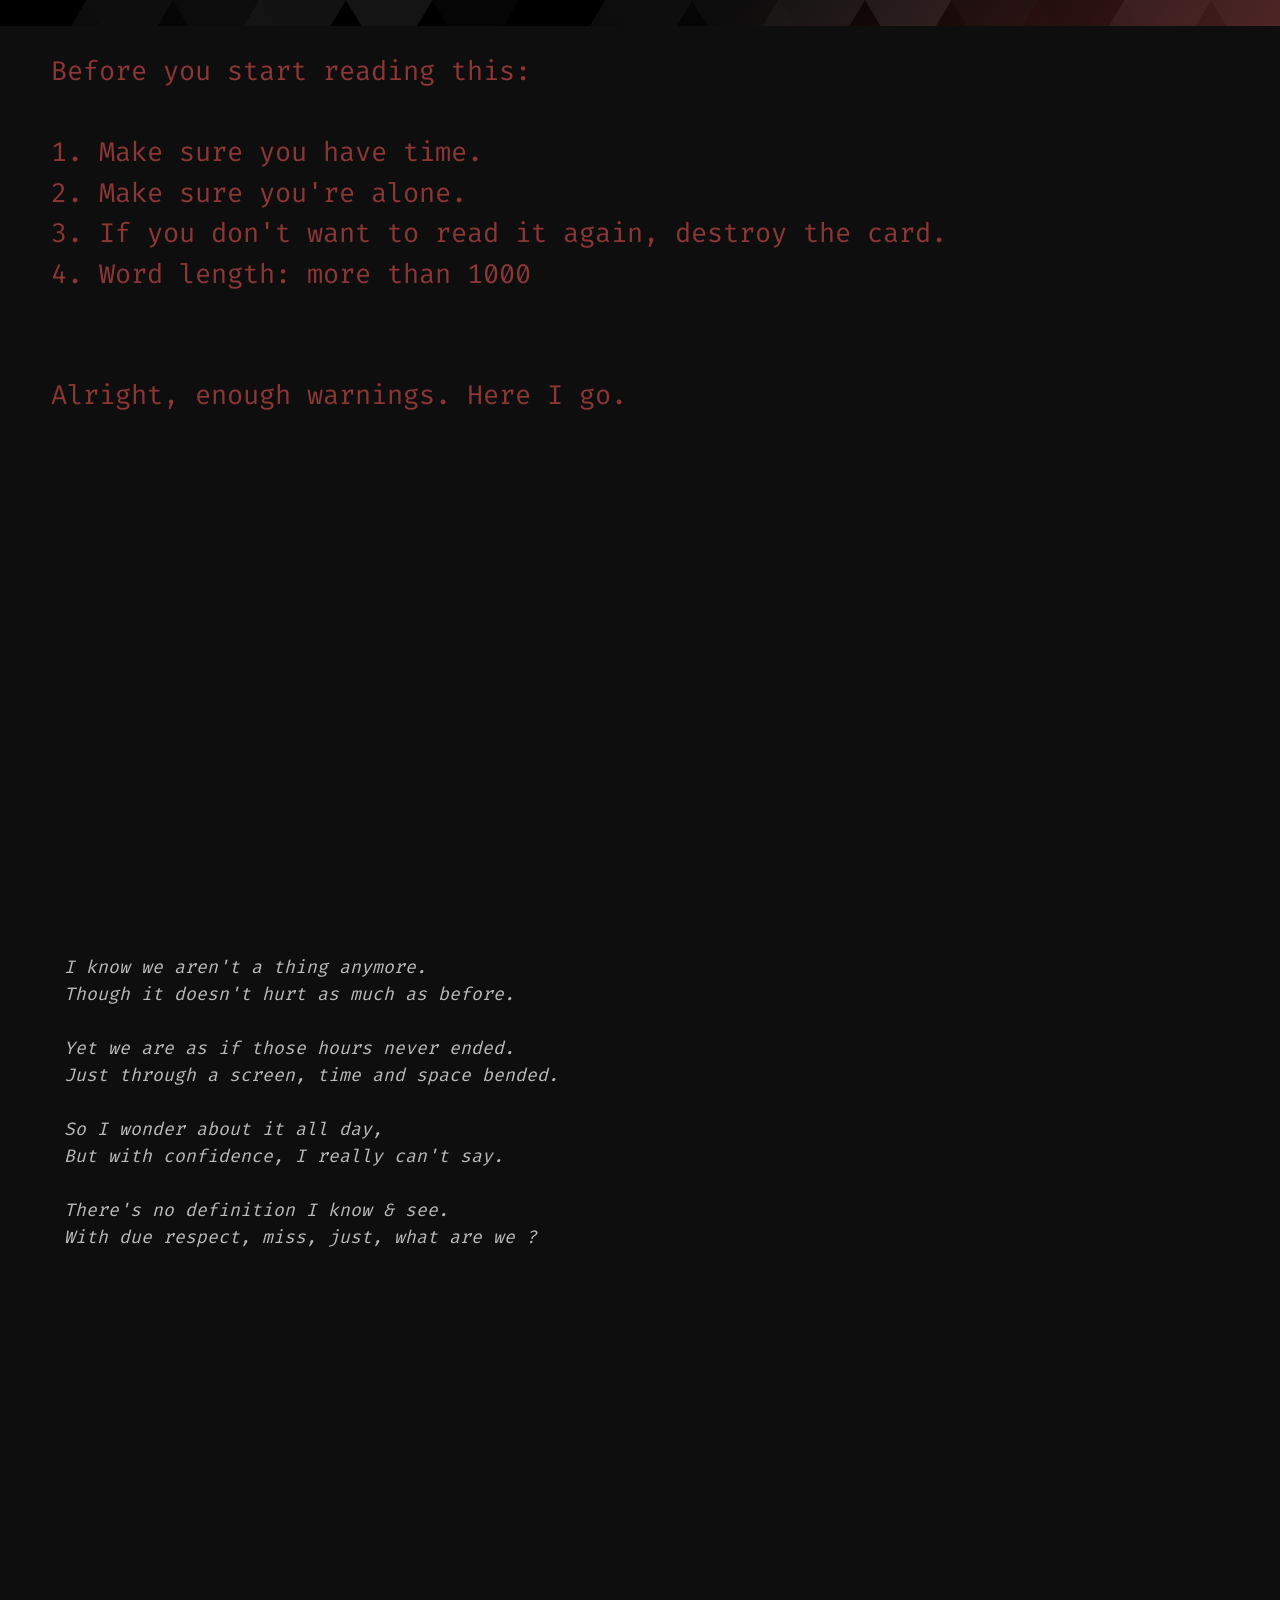
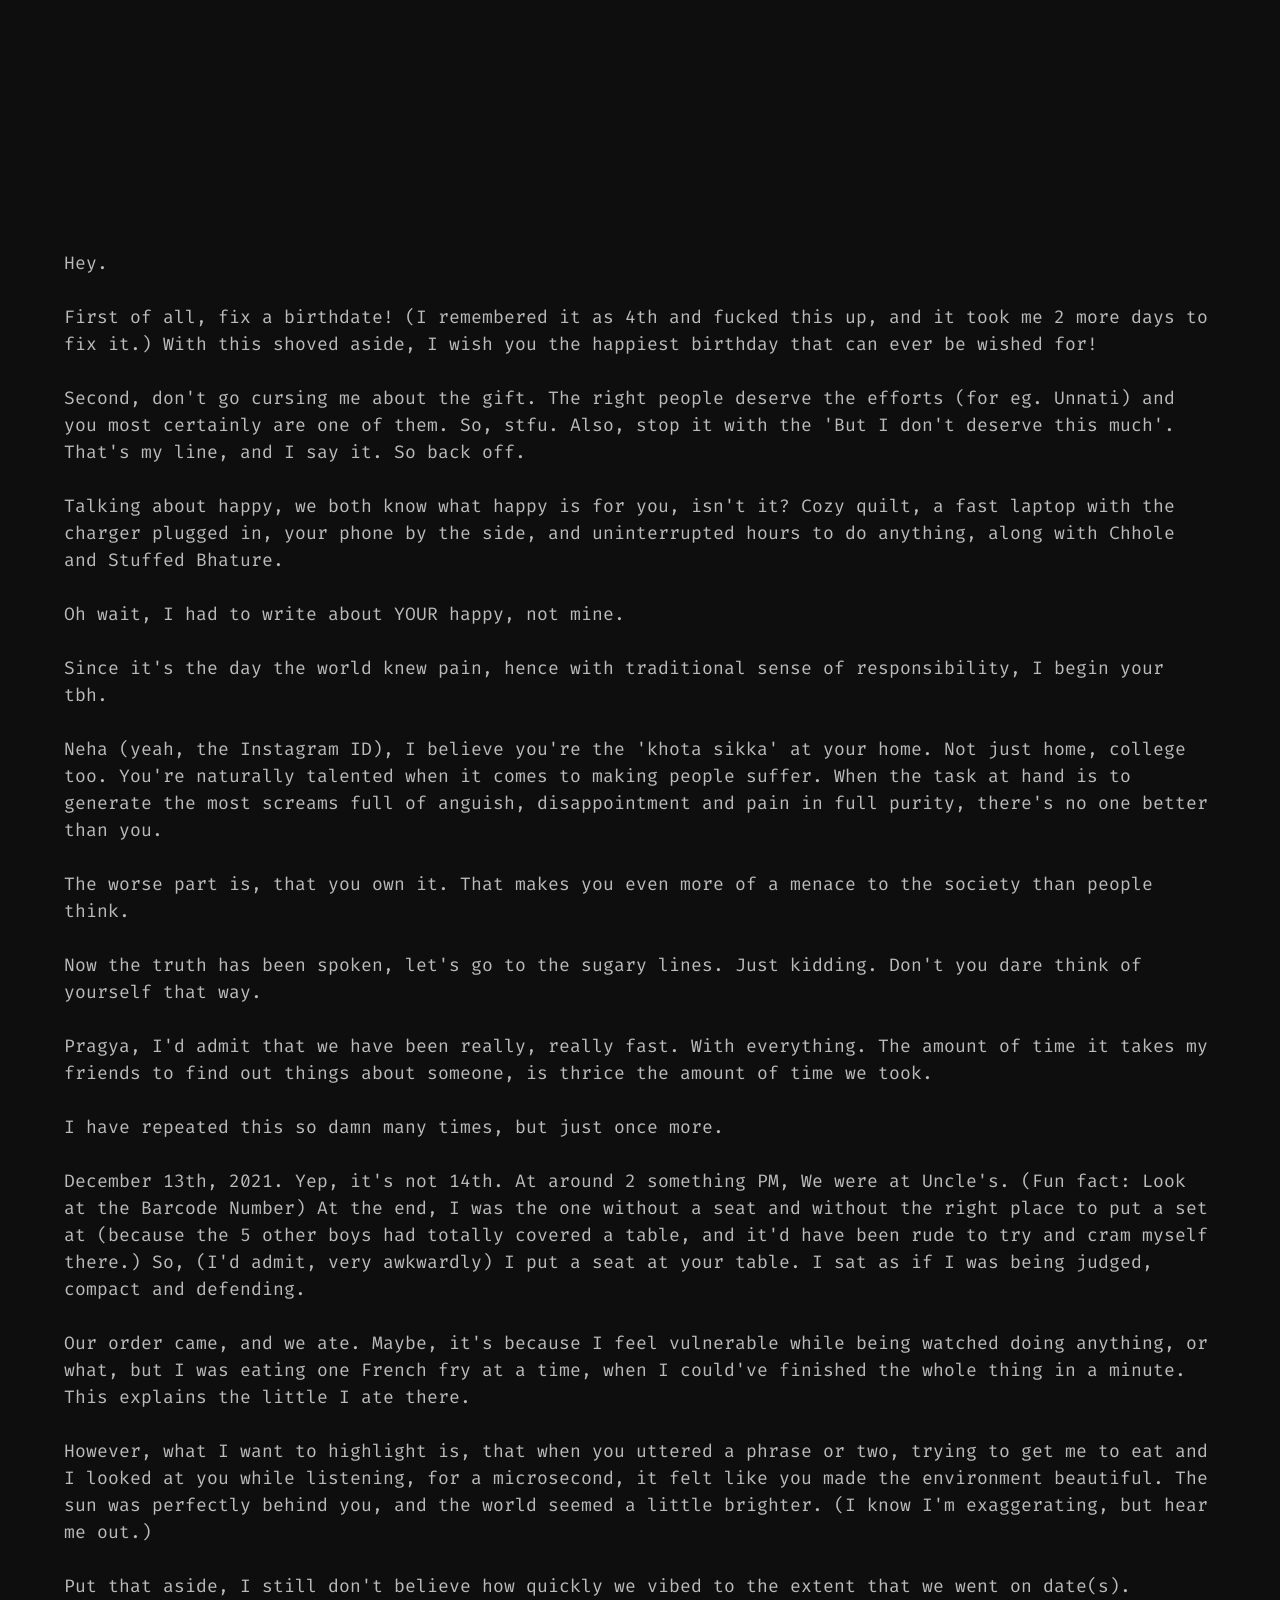
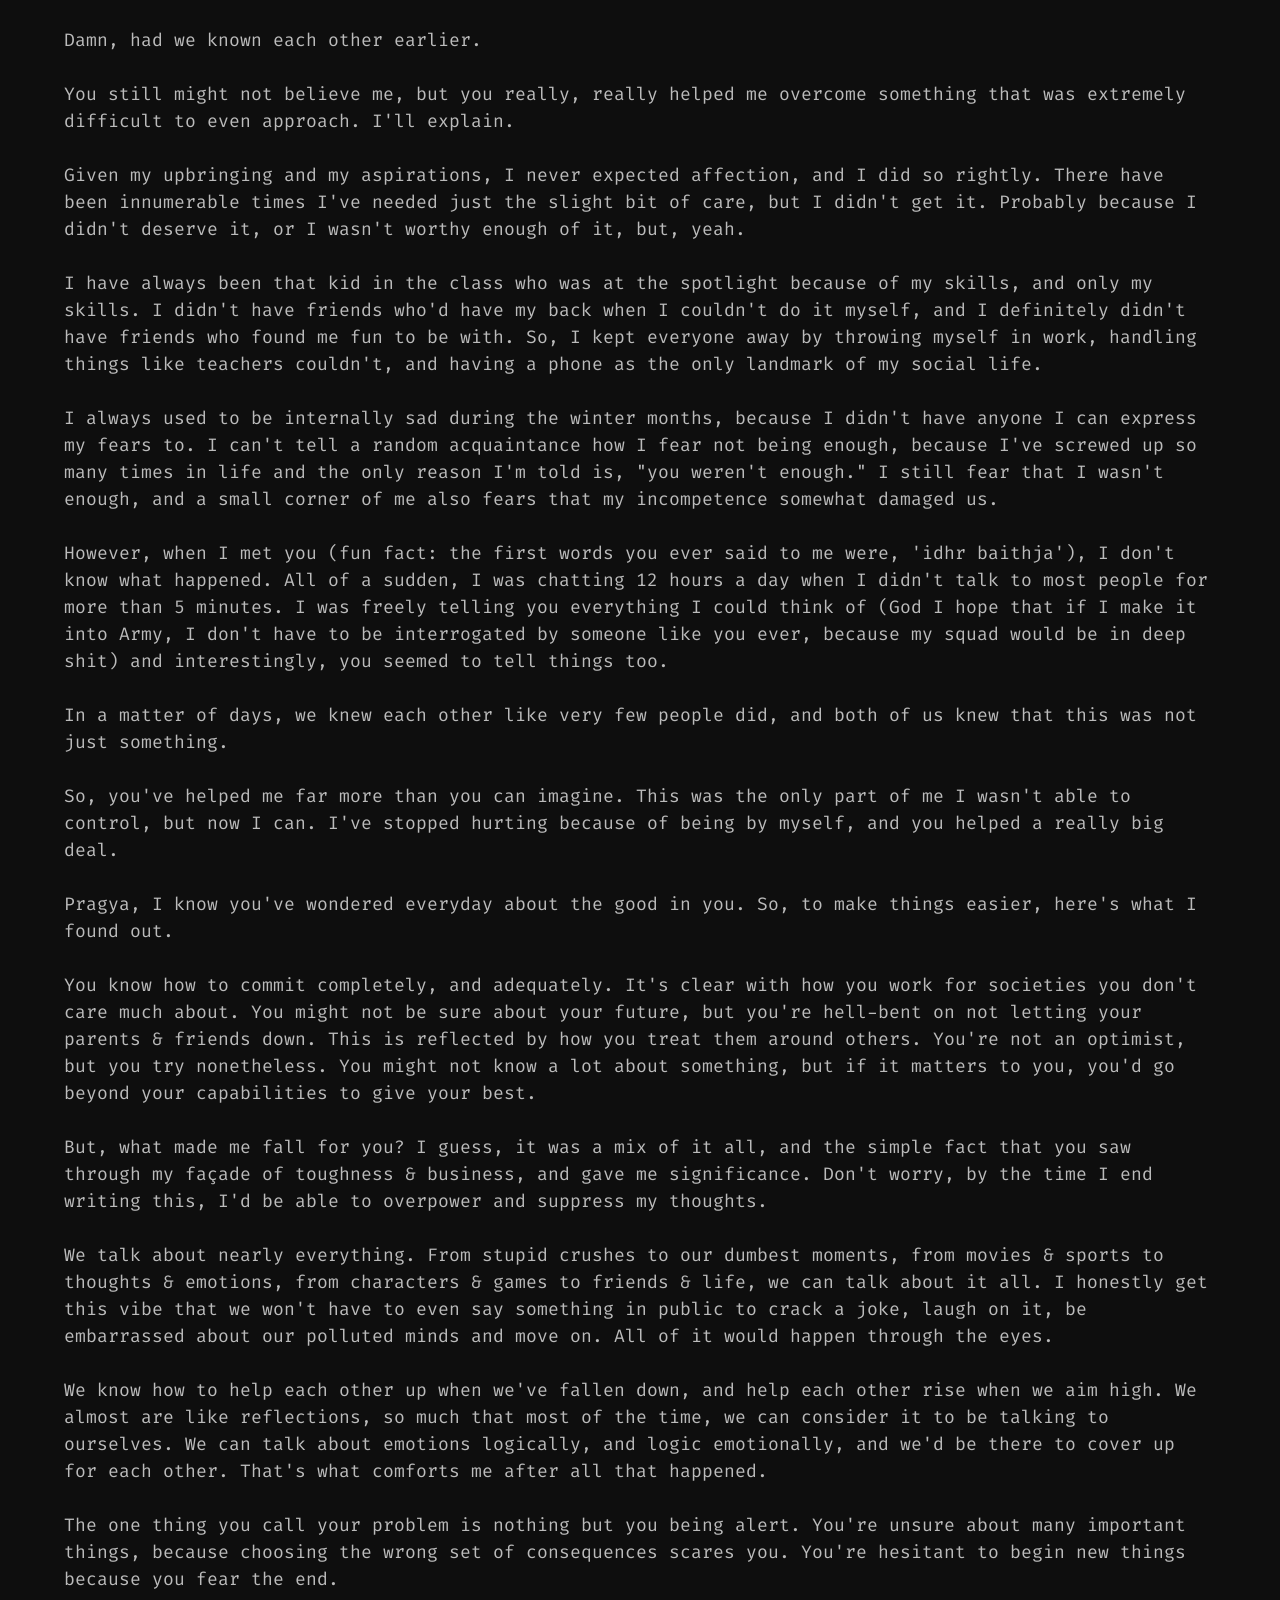
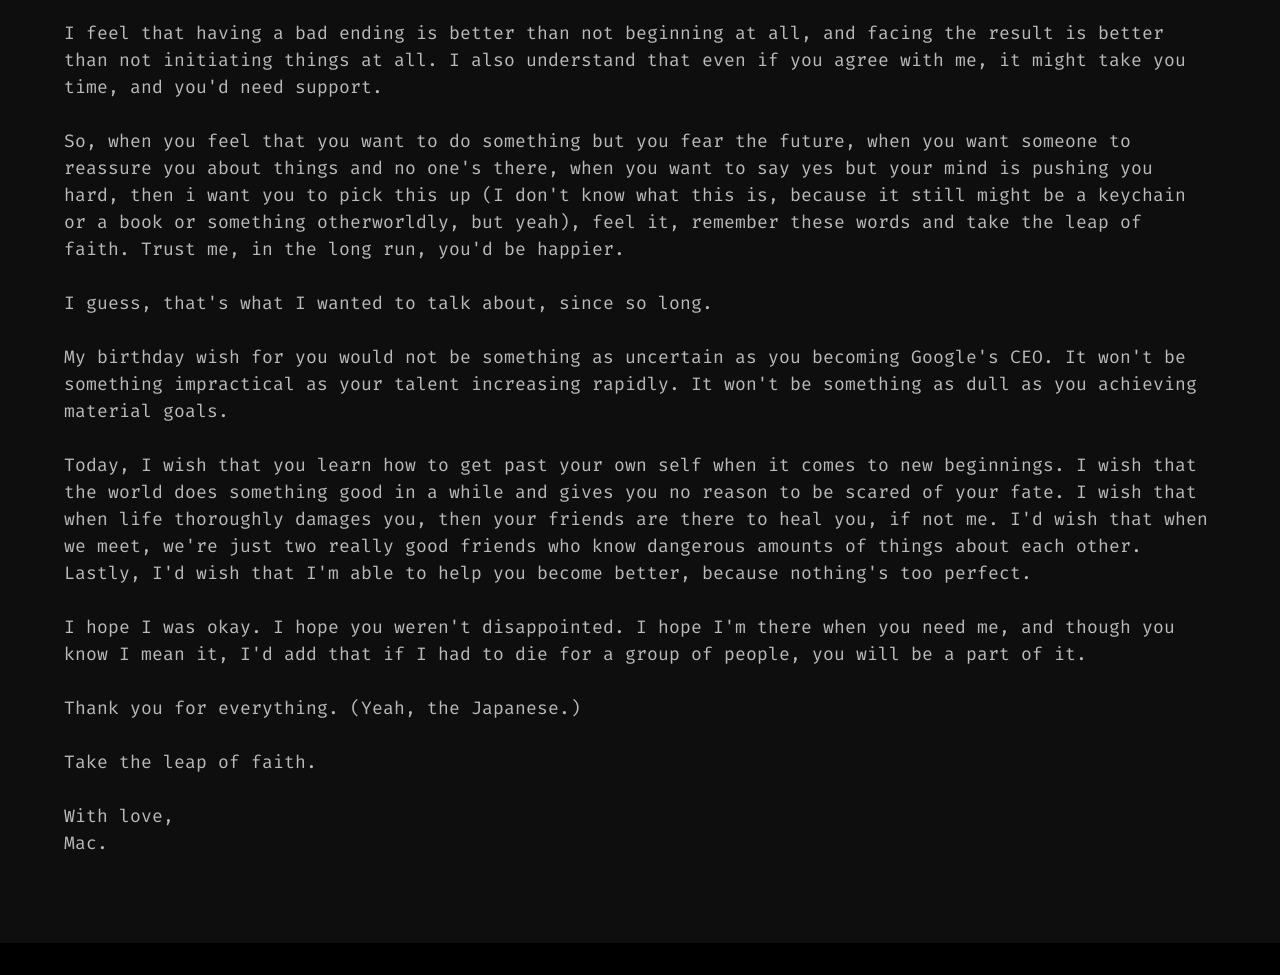
==== commit 2ebd962d: "Update ff0665984c6f379b857436f60efab88d38cd34c24d53c93928b0f362a4c19463.html" ====
--- a/ff0665984c6f379b857436f60efab88d38cd34c24d53c93928b0f362a4c19463.html
+++ b/ff0665984c6f379b857436f60efab88d38cd34c24d53c93928b0f362a4c19463.html
@@ -18,9 +18,9 @@
 </script>
     <p style="color: rgb(140,54,54);font-size: 3vh;margin: 2vw;font-family: 'Fira Code', monospace;padding: 2vw;height: 96vh;">Before you start reading this:<br><br>1. Make sure you have time.<br>2. Make sure you're alone.<br>3. If you don't want to read it again, destroy the card.<br>4. Word length: more than 1000<br><br><br>Alright, enough warnings. Here I go.<br><br><br></p>
     <p style="color: rgb(187,187,187);font-size: 2vh;margin: 2rem;font-family: 'Fira Code', monospace;padding: 2rem;font-style: italic;height: 96vh;">I know we aren't a thing anymore. <br>Though it doesn't hurt as much as before.<br><br>Yet we are as if those hours never ended.<br>Just through a screen, time and space bended.<br><br>So I wonder about it all day,<br>But with confidence, I really can't say.<br><br>There's no definition I know &amp; see.<br>With due respect, miss, just, what are we ?<br></p>
-    <p style="color: rgb(187,187,187);font-size: 2vh;margin: 2rem;font-family: 'Fira Code', monospace;padding: 2rem;">Hey.<br><br>First of all, fix a birthdate! (I remembered it as 4th and fucked this up, and it took me 2 more days to fix it.) With this shoved aside, I wish you the happiest birthday that can ever be wished for!<br><br>Second, don't go cursing me about the gift. The right people deserve the efforts (for eg. Unnati) and you most certainly are one of them. So, stfu. Also, stop it with the 'But I don't deserve this much'. That's my line, and I say it. So back off.<br><br>Talking about happy, we both know what happy is for you, isn't it? Cozy quilt, a fast laptop with the charger plugged in, your phone by the side, and uninterrupted hours to do anything, along with Chhole and Stuffed Bhature. <br><br>Oh wait, I had to write about YOUR happy, not mine.<br><br>Since it's the day the world knew pain, hence with traditional sense of responsibility, I begin your tbh.<br><br>Neha (yeah, the Instagram ID), I believe you're the 'khota sikka' at your home. Not just home, college too. You're naturally talented when it comes to making people suffer. When the task at hand is to generate the most screams full of anguish, disappointment and pain in full purity, there's no one better than you.<br><br>The worse part is, that you own it. That makes you even more of a menace to the society than people think.<br><br>Now the truth has been spoken, let's go to the sugary lines. Just kidding. Don't you dare think of yourself that way.<br><br>Pragya, I'd admit that we have been really, really fast. With everything. The amount of time it takes my friends to find out things about someone, is thrice the amount of time we took.<br><br>I have repeated this so damn many times, but just once more. <br><br>December 13th, 2021. Yep, it's not 14th. At around 2 something PM, We were at Uncle's. (Fun fact: Look at the Barcode Number) At the end, I was the one without a seat and without the right place to put a set at (because the 5 other boys had totally covered a table, and it'd have been rude to try and cram myself there.) So, (I'd admit, very awkwardly) I put a seat at your table. I sat as if I was being judged, compact and defending.<br><br>Our order came, and we ate. Maybe, it's because I feel vulnerable while being watched doing anything, or what, but I was eating one French fry at a time, when I could've finished the whole thing in a minute. This explains the little I ate there.<br><br>However, what I want to highlight is, that when you uttered a phrase or two, trying to get me to eat and I looked at you while listening, for a microsecond, it felt like you made the environment beautiful. The sun was perfectly behind you, and the rays diverged around you as if you were a goddess. (I know I'm exaggerating, but hear me out.)<br><br>Put that aside, I still don't believe how quickly we vibed to the extent that we went on date(s).<br><br>Damn, had we known each other earlier.<br><br>You still might not believe me, but you really, really helped me overcome something that was extremely difficult to even approach. I'll explain.<br><br>Given my upbringing and my aspirations, I never expected affection, and I did so rightly. There have been innumerable times I've needed just the slight bit of care, but I didn't get it. Probably because I didn't deserve it, or I wasn't worthy enough of it, but, yeah.<br><br>I have always been that kid in the class who was at the spotlight because of my skills, and only my skills. I didn't have friends who'd have my back when I couldn't do it myself, and I definitely didn't have friends who found me fun to be with. So, I kept everyone away by throwing myself in work, handling things like teachers couldn't, and having a phone as the only landmark of my social life.<br><br>I always used to be internally sad during the winter months, because I didn't have anyone I can express my fears to. I can't tell a random acquaintance how I fear not being enough, because I've screwed up so many times in life and the only reason I'm told is, "you weren't enough." I still fear that I wasn't enough, and a small corner of me also fears that my incompetence somewhat damaged us.<br><br>However, when I met you (fun fact: the first words you ever said to me were, 'idhr baithja'), I don't know what happened. All of a sudden, I was chatting 12 hours a day when I didn't talk to most people for more than 5 minutes. I was freely telling you everything I could think of (God I hope that if I make it into Army, I don't have to be interrogated by someone like you ever, because my squad would be in deep shit) and interestingly, you seemed to tell things too.<br><br>In a matter of days, we knew each other like very few people did, and both of us knew that this was not just something.<br><br>So, you've helped me far more than you can imagine. This was the only part of me I wasn't able to control, but now I can. I've stopped hurting because of being by myself, and you helped a really big deal.<br><br>Pragya, I know you've wondered everyday about the good in you. So, to make things easier, here's what I found out. <br><br>You know how to commit completely, and adequately. It's clear with how you work for societies you don't care much about. You might not be sure about your future, but you're hell-bent on not letting your parents &amp; friends down. This is reflected by how you treat them around others. You're not an optimist, but you try nonetheless. You might not know a lot about something, but if it matters to you, you'd go beyond your capabilities to give your best.<br><br>But, what made me fall for you? I guess, it was a mix of it all, and the simple fact that you saw through my façade of toughness &amp; business, and gave me significance. Don't worry, by the time I end writing this, I'd be able to overpower and suppress my thoughts.<br><br>We talk about nearly everything. From stupid crushes to our dumbest moments, from movies &amp; sports to thoughts &amp; emotions, from characters &amp; games to friends &amp; life, we can talk about it all. I honestly get this vibe that we won't have to even say something in public to crack a joke, laugh on it, be embarrassed about our polluted minds and move on. All of it would happen through the eyes.<br><br>We know how to help each other up when we've fallen down, and help each other rise when we aim high. We almost are like reflections, so much that most of the time, we can consider it to be talking to ourselves. We can talk about emotions logically, and logic emotionally, and we'd be there to cover up for each other. That's what comforts me after all that happened.<br><br>The one thing you call your problem is nothing but you being alert. You're unsure about many important things, because choosing the wrong set of consequences scares you. You're hesitant to begin new things because you fear the end.<br><br>I feel that having a bad ending is better than not beginning at all, and facing the result is better than not initiating things at all. I also understand that even if you agree with me, it might take you time, and you'd need support.<br><br>So, when you feel that you want to do something but you fear the future, when you want someone to reassure you about things and no one's there, when you want to say yes but your mind is pushing you hard, then i want you to pick this up (I don't know what this is, because it still might be a keychain or a book or something otherworldly, but yeah), feel it, remember these words and take the leap of faith. Trust me, in the long run, you'd be happier.<br><br>I guess, that's what I wanted to talk about, since so long.<br><br>My birthday wish for you would not be something as uncertain as you becoming Google's CEO. It won't be something impractical as your talent increasing rapidly. It won't be something as dull as you achieving material goals.<br><br>Today, I wish that you learn how to get past your own self when it comes to new beginnings. I wish that the world does something good in a while and gives you no reason to be scared of your fate. I wish that when life thoroughly damages you, then your friends are there to heal you, if not me. I'd wish that when we meet, we're just two really good friends who know dangerous amounts of things about each other. Lastly, I'd wish that I'm able to help you become better, because nothing's too perfect.<br><br>I hope I was okay. I hope you weren't disappointed. I hope I'm there when you need me, and though you know I mean it, I'd add that if I had to die for a group of people, you will be a part of it.<br><br>Thank you for everything. (Yeah, the Japanese.)<br><br>Take the leap of faith.<br><br>With love,<br>Mac.<br><br><br></p>
+    <p style="color: rgb(187,187,187);font-size: 2vh;margin: 2rem;font-family: 'Fira Code', monospace;padding: 2rem;">Hey.<br><br>First of all, fix a birthdate! (I remembered it as 4th and fucked this up, and it took me 2 more days to fix it.) With this shoved aside, I wish you the happiest birthday that can ever be wished for!<br><br>Second, don't go cursing me about the gift. The right people deserve the efforts (for eg. Unnati) and you most certainly are one of them. So, stfu. Also, stop it with the 'But I don't deserve this much'. That's my line, and I say it. So back off.<br><br>Talking about happy, we both know what happy is for you, isn't it? Cozy quilt, a fast laptop with the charger plugged in, your phone by the side, and uninterrupted hours to do anything, along with Chhole and Stuffed Bhature. <br><br>Oh wait, I had to write about YOUR happy, not mine.<br><br>Since it's the day the world knew pain, hence with traditional sense of responsibility, I begin your tbh.<br><br>Neha (yeah, the Instagram ID), I believe you're the 'khota sikka' at your home. Not just home, college too. You're naturally talented when it comes to making people suffer. When the task at hand is to generate the most screams full of anguish, disappointment and pain in full purity, there's no one better than you.<br><br>The worse part is, that you own it. That makes you even more of a menace to the society than people think.<br><br>Now the truth has been spoken, let's go to the sugary lines. Just kidding. Don't you dare think of yourself that way.<br><br>Pragya, I'd admit that we have been really, really fast. With everything. The amount of time it takes my friends to find out things about someone, is thrice the amount of time we took.<br><br>I have repeated this so damn many times, but just once more. <br><br>December 13th, 2021. Yep, it's not 14th. At around 2 something PM, We were at Uncle's. (Fun fact: Look at the Barcode Number) At the end, I was the one without a seat and without the right place to put a set at (because the 5 other boys had totally covered a table, and it'd have been rude to try and cram myself there.) So, (I'd admit, very awkwardly) I put a seat at your table. I sat as if I was being judged, compact and defending.<br><br>Our order came, and we ate. Maybe, it's because I feel vulnerable while being watched doing anything, or what, but I was eating one French fry at a time, when I could've finished the whole thing in a minute. This explains the little I ate there.<br><br>However, what I want to highlight is, that when you uttered a phrase or two, trying to get me to eat and I looked at you while listening, for a microsecond, it felt like you made the environment beautiful. The sun was perfectly behind you, and the world seemed a little brighter. (I know I'm exaggerating, but hear me out.)<br><br>Put that aside, I still don't believe how quickly we vibed to the extent that we went on date(s).<br><br>Damn, had we known each other earlier.<br><br>You still might not believe me, but you really, really helped me overcome something that was extremely difficult to even approach. I'll explain.<br><br>Given my upbringing and my aspirations, I never expected affection, and I did so rightly. There have been innumerable times I've needed just the slight bit of care, but I didn't get it. Probably because I didn't deserve it, or I wasn't worthy enough of it, but, yeah.<br><br>I have always been that kid in the class who was at the spotlight because of my skills, and only my skills. I didn't have friends who'd have my back when I couldn't do it myself, and I definitely didn't have friends who found me fun to be with. So, I kept everyone away by throwing myself in work, handling things like teachers couldn't, and having a phone as the only landmark of my social life.<br><br>I always used to be internally sad during the winter months, because I didn't have anyone I can express my fears to. I can't tell a random acquaintance how I fear not being enough, because I've screwed up so many times in life and the only reason I'm told is, "you weren't enough." I still fear that I wasn't enough, and a small corner of me also fears that my incompetence somewhat damaged us.<br><br>However, when I met you (fun fact: the first words you ever said to me were, 'idhr baithja'), I don't know what happened. All of a sudden, I was chatting 12 hours a day when I didn't talk to most people for more than 5 minutes. I was freely telling you everything I could think of (God I hope that if I make it into Army, I don't have to be interrogated by someone like you ever, because my squad would be in deep shit) and interestingly, you seemed to tell things too.<br><br>In a matter of days, we knew each other like very few people did, and both of us knew that this was not just something.<br><br>So, you've helped me far more than you can imagine. This was the only part of me I wasn't able to control, but now I can. I've stopped hurting because of being by myself, and you helped a really big deal.<br><br>Pragya, I know you've wondered everyday about the good in you. So, to make things easier, here's what I found out. <br><br>You know how to commit completely, and adequately. It's clear with how you work for societies you don't care much about. You might not be sure about your future, but you're hell-bent on not letting your parents &amp; friends down. This is reflected by how you treat them around others. You're not an optimist, but you try nonetheless. You might not know a lot about something, but if it matters to you, you'd go beyond your capabilities to give your best.<br><br>But, what made me fall for you? I guess, it was a mix of it all, and the simple fact that you saw through my façade of toughness &amp; business, and gave me significance. Don't worry, by the time I end writing this, I'd be able to overpower and suppress my thoughts.<br><br>We talk about nearly everything. From stupid crushes to our dumbest moments, from movies &amp; sports to thoughts &amp; emotions, from characters &amp; games to friends &amp; life, we can talk about it all. I honestly get this vibe that we won't have to even say something in public to crack a joke, laugh on it, be embarrassed about our polluted minds and move on. All of it would happen through the eyes.<br><br>We know how to help each other up when we've fallen down, and help each other rise when we aim high. We almost are like reflections, so much that most of the time, we can consider it to be talking to ourselves. We can talk about emotions logically, and logic emotionally, and we'd be there to cover up for each other. That's what comforts me after all that happened.<br><br>The one thing you call your problem is nothing but you being alert. You're unsure about many important things, because choosing the wrong set of consequences scares you. You're hesitant to begin new things because you fear the end.<br><br>I feel that having a bad ending is better than not beginning at all, and facing the result is better than not initiating things at all. I also understand that even if you agree with me, it might take you time, and you'd need support.<br><br>So, when you feel that you want to do something but you fear the future, when you want someone to reassure you about things and no one's there, when you want to say yes but your mind is pushing you hard, then i want you to pick this up (I don't know what this is, because it still might be a keychain or a book or something otherworldly, but yeah), feel it, remember these words and take the leap of faith. Trust me, in the long run, you'd be happier.<br><br>I guess, that's what I wanted to talk about, since so long.<br><br>My birthday wish for you would not be something as uncertain as you becoming Google's CEO. It won't be something impractical as your talent increasing rapidly. It won't be something as dull as you achieving material goals.<br><br>Today, I wish that you learn how to get past your own self when it comes to new beginnings. I wish that the world does something good in a while and gives you no reason to be scared of your fate. I wish that when life thoroughly damages you, then your friends are there to heal you, if not me. I'd wish that when we meet, we're just two really good friends who know dangerous amounts of things about each other. Lastly, I'd wish that I'm able to help you become better, because nothing's too perfect.<br><br>I hope I was okay. I hope you weren't disappointed. I hope I'm there when you need me, and though you know I mean it, I'd add that if I had to die for a group of people, you will be a part of it.<br><br>Thank you for everything. (Yeah, the Japanese.)<br><br>Take the leap of faith.<br><br>With love,<br>Mac.<br><br><br></p>
     <script src="https://cdn.jsdelivr.net/npm/bootstrap@5.1.3/dist/js/bootstrap.bundle.min.js"></script>
     <script src="assets/js/script.min.js"></script>
 </body>
 
-</html>+</html>
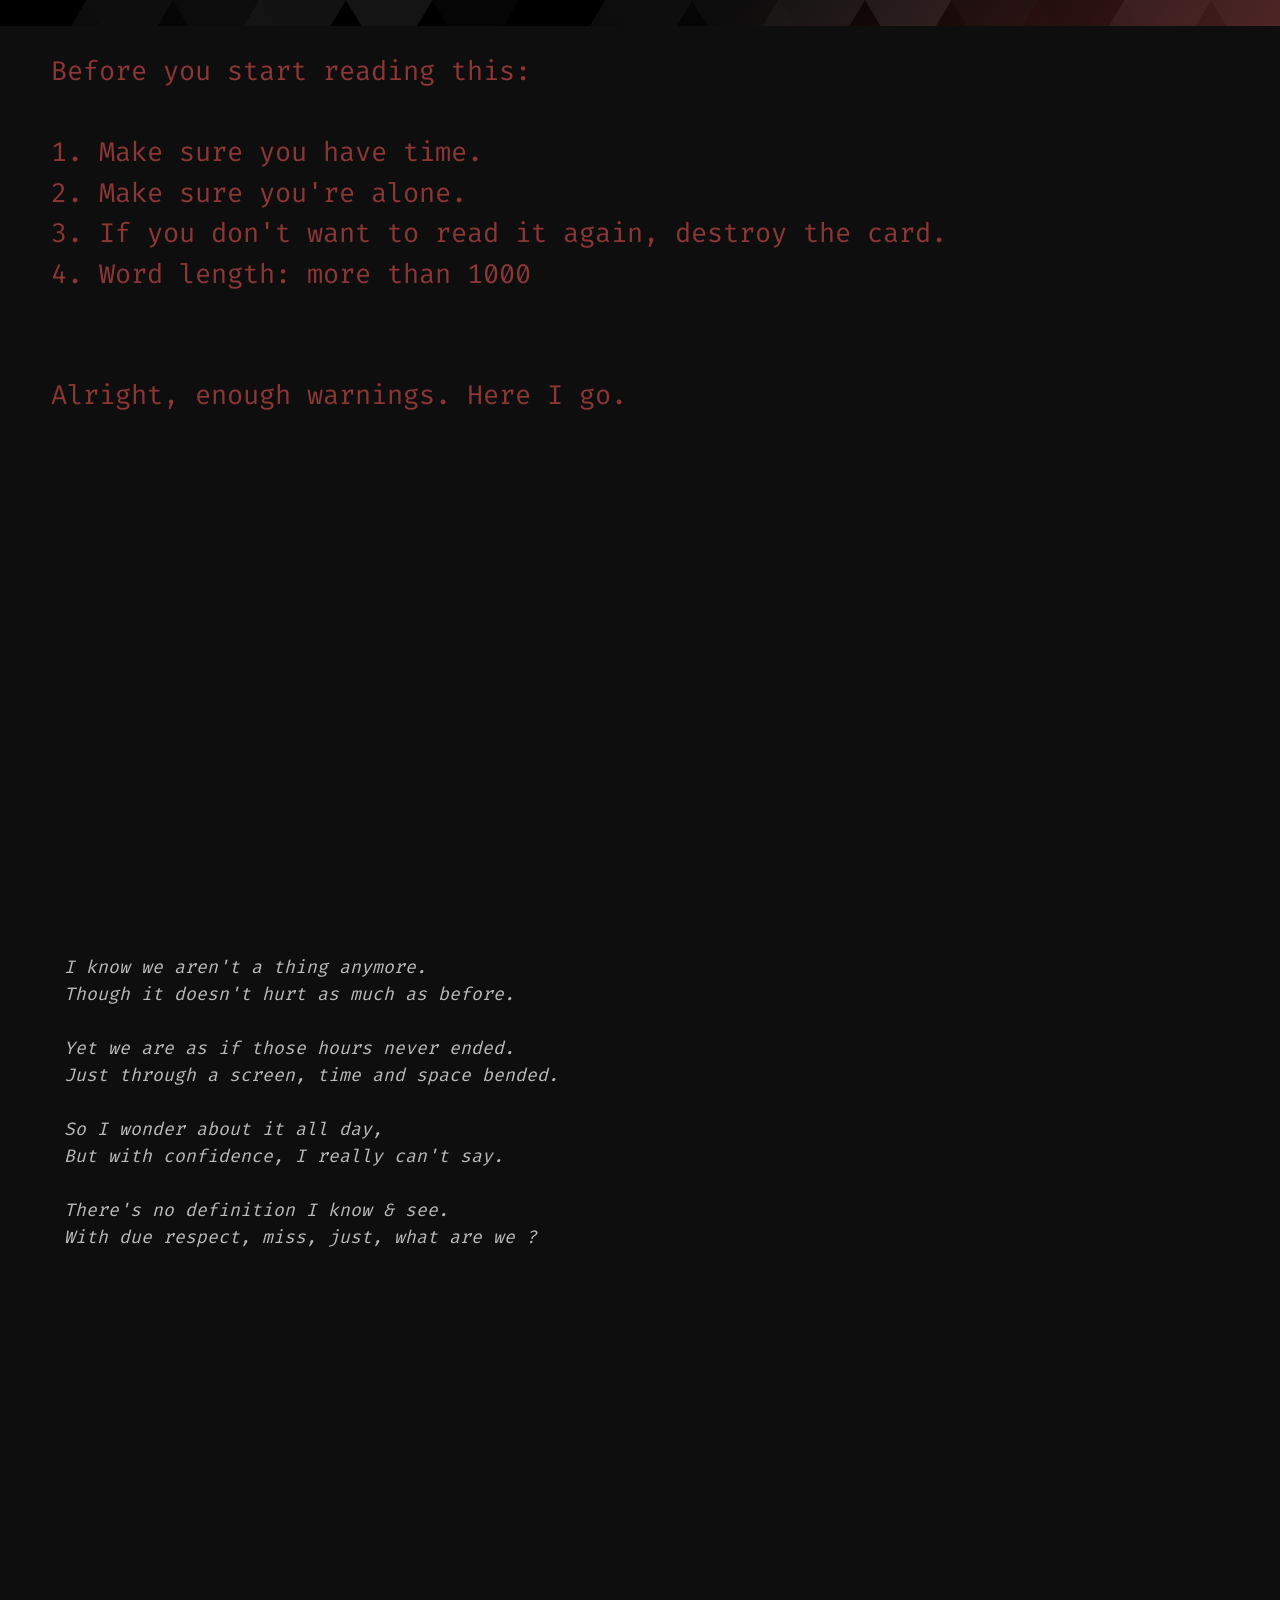
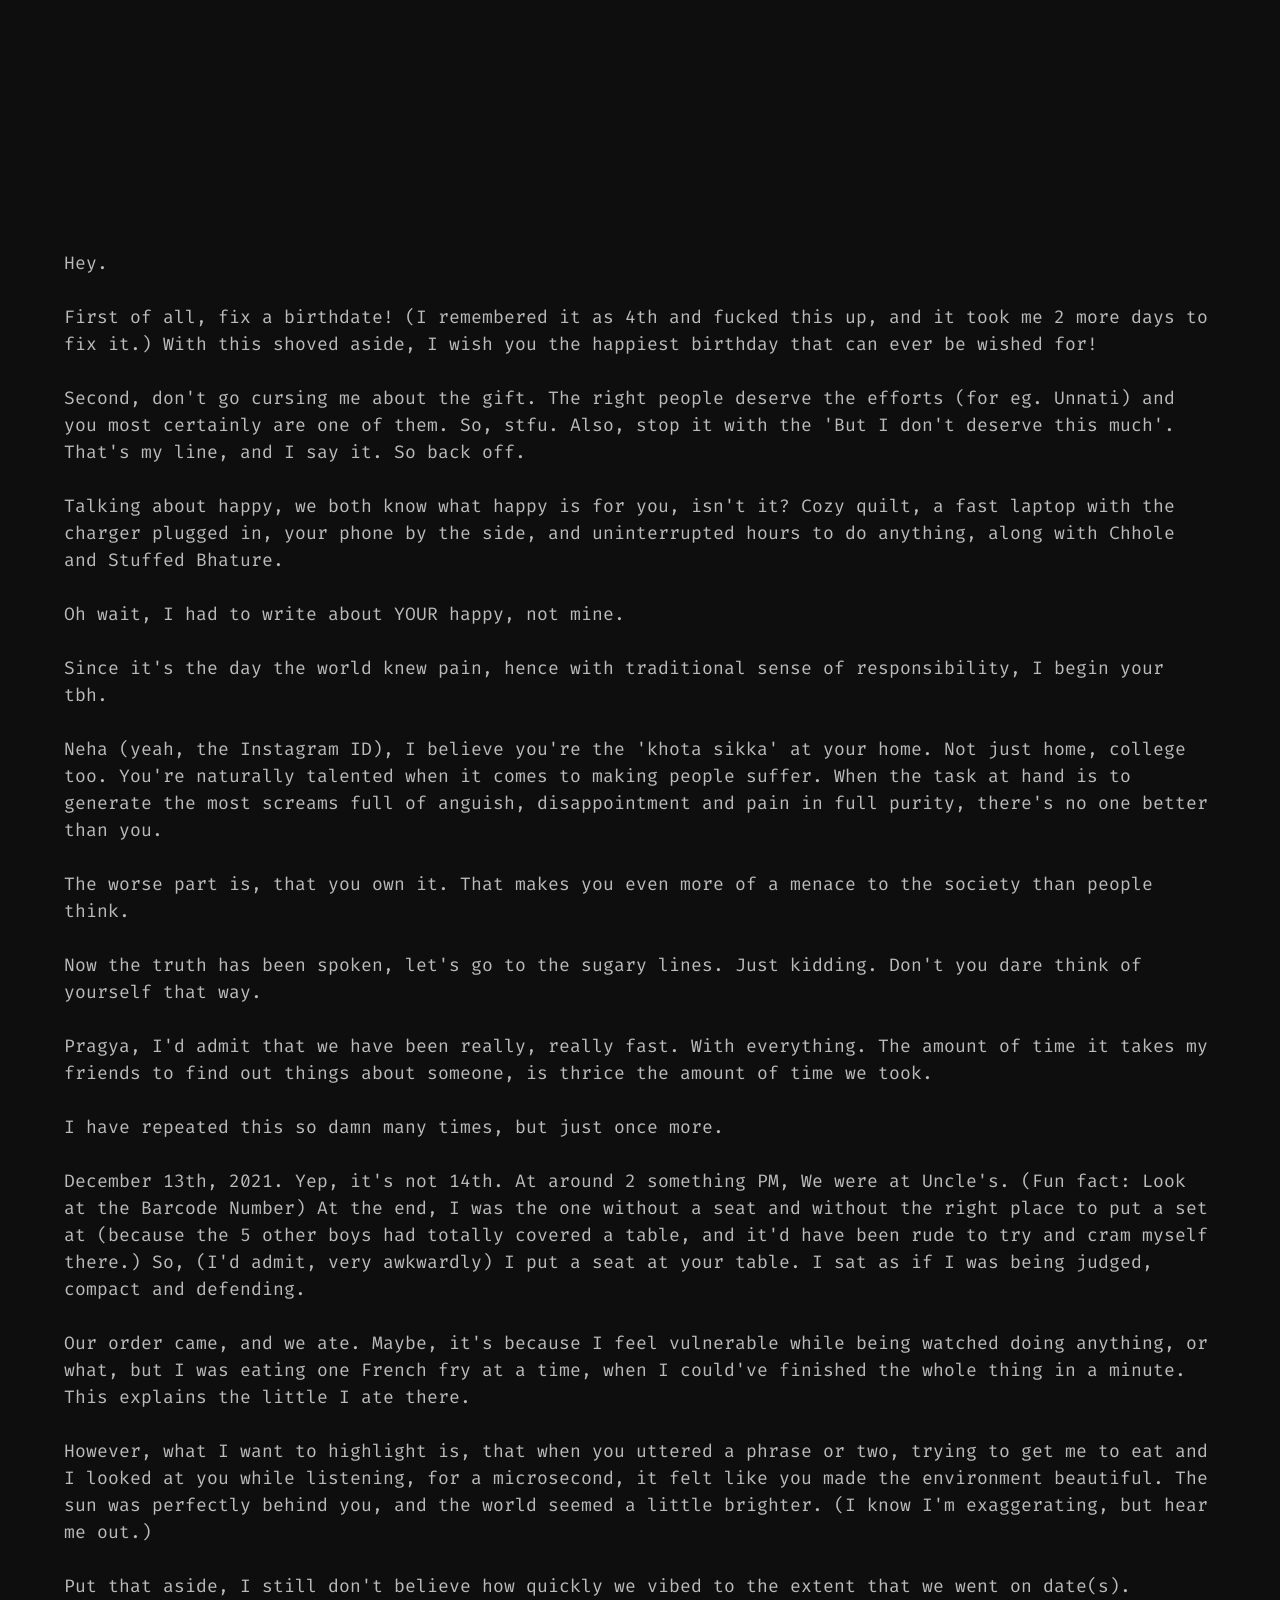
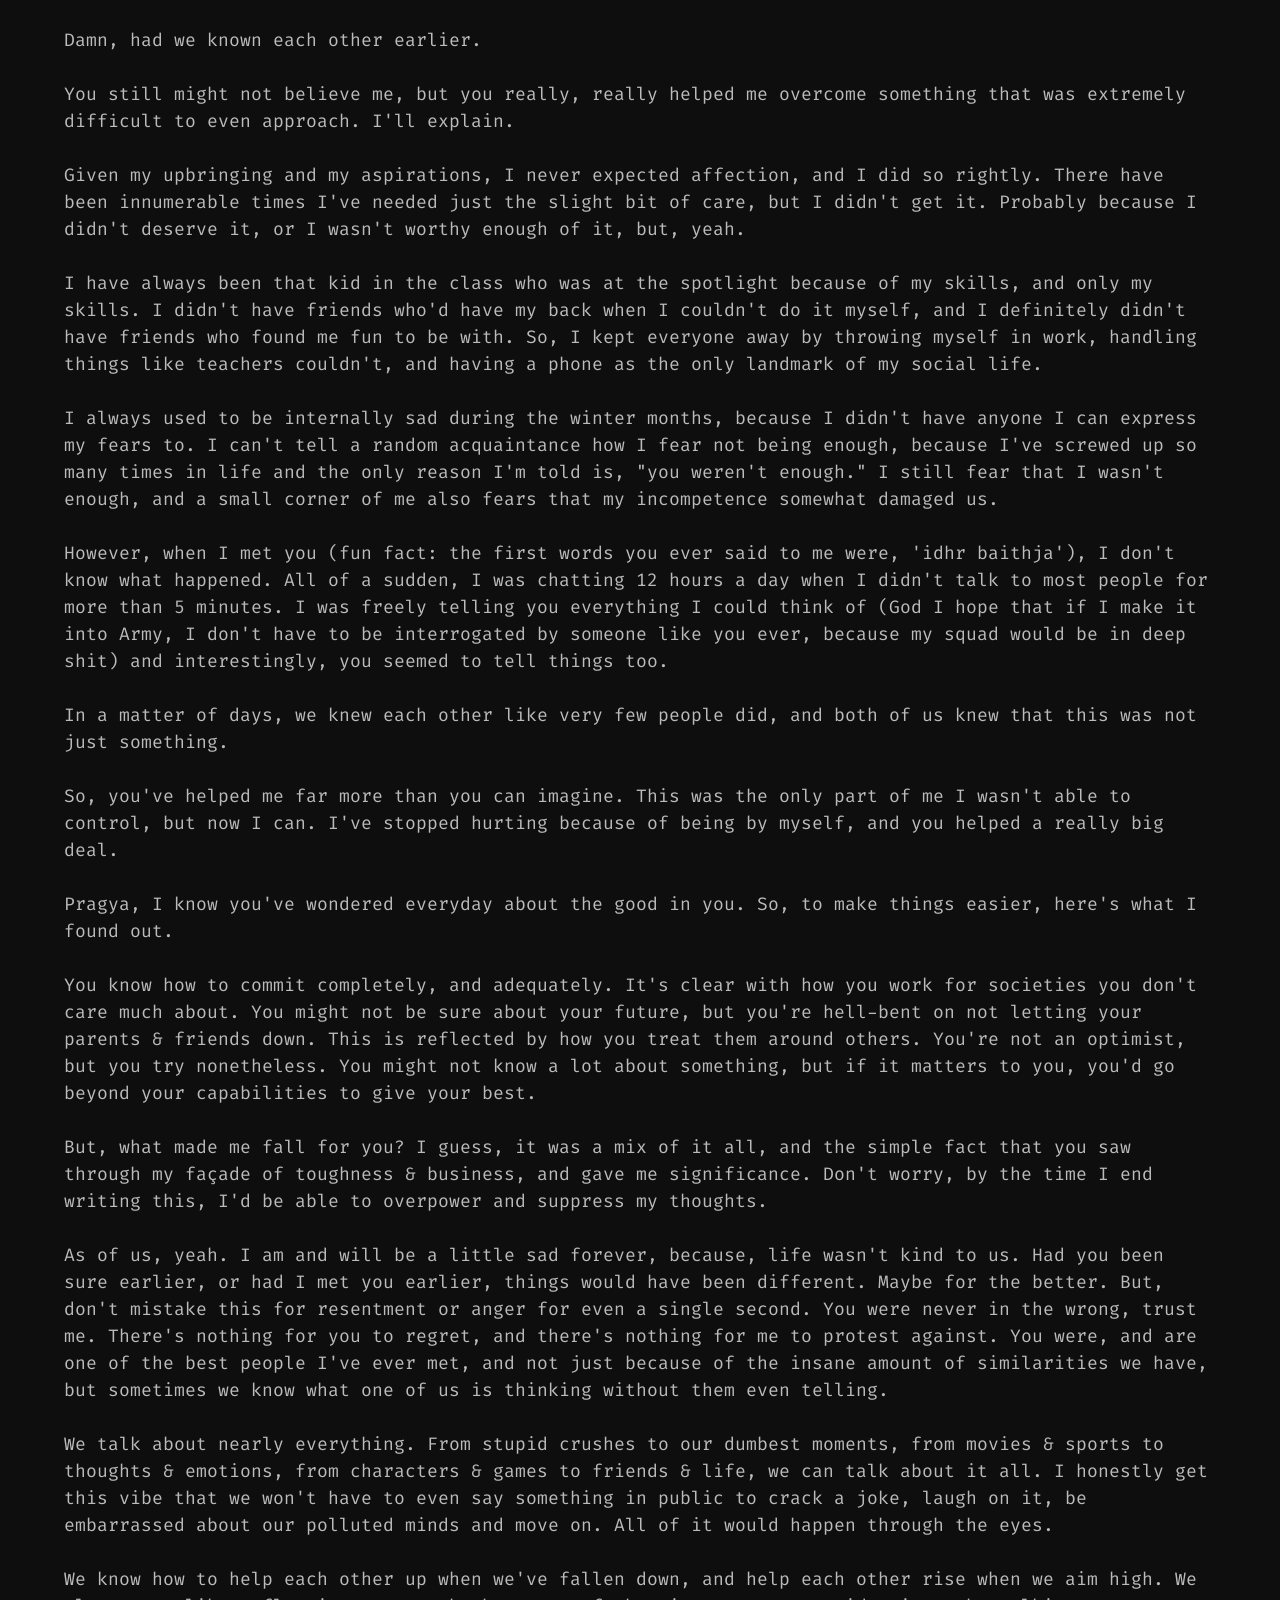
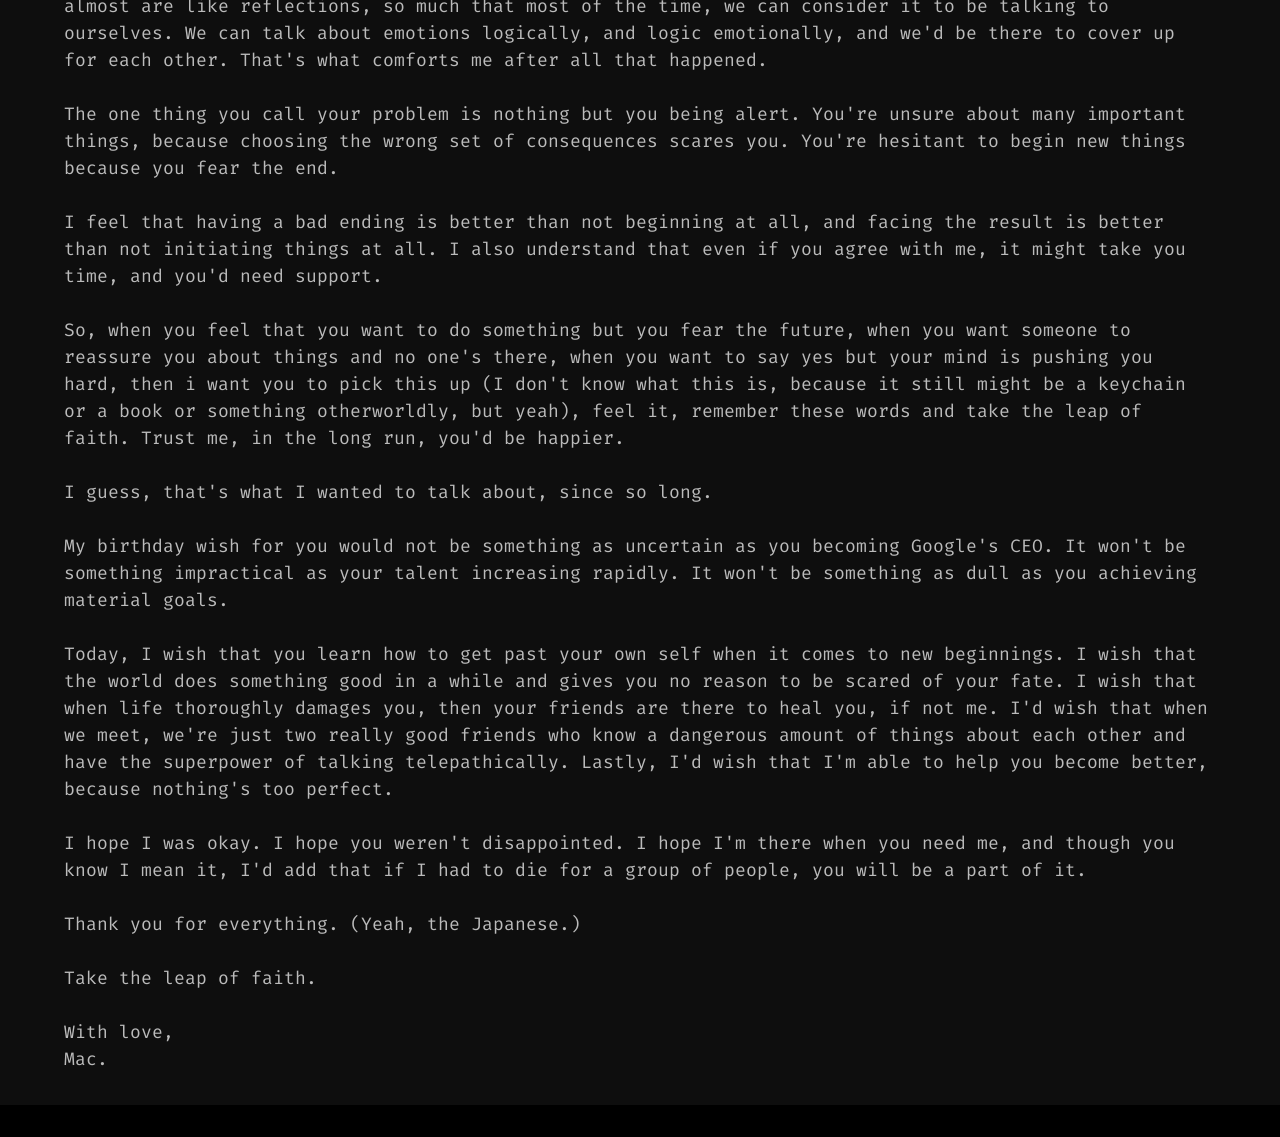
==== commit 47ee8446: "Add files via upload" ====
--- a/ff0665984c6f379b857436f60efab88d38cd34c24d53c93928b0f362a4c19463.html
+++ b/ff0665984c6f379b857436f60efab88d38cd34c24d53c93928b0f362a4c19463.html
@@ -18,9 +18,9 @@
 </script>
     <p style="color: rgb(140,54,54);font-size: 3vh;margin: 2vw;font-family: 'Fira Code', monospace;padding: 2vw;height: 96vh;">Before you start reading this:<br><br>1. Make sure you have time.<br>2. Make sure you're alone.<br>3. If you don't want to read it again, destroy the card.<br>4. Word length: more than 1000<br><br><br>Alright, enough warnings. Here I go.<br><br><br></p>
     <p style="color: rgb(187,187,187);font-size: 2vh;margin: 2rem;font-family: 'Fira Code', monospace;padding: 2rem;font-style: italic;height: 96vh;">I know we aren't a thing anymore. <br>Though it doesn't hurt as much as before.<br><br>Yet we are as if those hours never ended.<br>Just through a screen, time and space bended.<br><br>So I wonder about it all day,<br>But with confidence, I really can't say.<br><br>There's no definition I know &amp; see.<br>With due respect, miss, just, what are we ?<br></p>
-    <p style="color: rgb(187,187,187);font-size: 2vh;margin: 2rem;font-family: 'Fira Code', monospace;padding: 2rem;">Hey.<br><br>First of all, fix a birthdate! (I remembered it as 4th and fucked this up, and it took me 2 more days to fix it.) With this shoved aside, I wish you the happiest birthday that can ever be wished for!<br><br>Second, don't go cursing me about the gift. The right people deserve the efforts (for eg. Unnati) and you most certainly are one of them. So, stfu. Also, stop it with the 'But I don't deserve this much'. That's my line, and I say it. So back off.<br><br>Talking about happy, we both know what happy is for you, isn't it? Cozy quilt, a fast laptop with the charger plugged in, your phone by the side, and uninterrupted hours to do anything, along with Chhole and Stuffed Bhature. <br><br>Oh wait, I had to write about YOUR happy, not mine.<br><br>Since it's the day the world knew pain, hence with traditional sense of responsibility, I begin your tbh.<br><br>Neha (yeah, the Instagram ID), I believe you're the 'khota sikka' at your home. Not just home, college too. You're naturally talented when it comes to making people suffer. When the task at hand is to generate the most screams full of anguish, disappointment and pain in full purity, there's no one better than you.<br><br>The worse part is, that you own it. That makes you even more of a menace to the society than people think.<br><br>Now the truth has been spoken, let's go to the sugary lines. Just kidding. Don't you dare think of yourself that way.<br><br>Pragya, I'd admit that we have been really, really fast. With everything. The amount of time it takes my friends to find out things about someone, is thrice the amount of time we took.<br><br>I have repeated this so damn many times, but just once more. <br><br>December 13th, 2021. Yep, it's not 14th. At around 2 something PM, We were at Uncle's. (Fun fact: Look at the Barcode Number) At the end, I was the one without a seat and without the right place to put a set at (because the 5 other boys had totally covered a table, and it'd have been rude to try and cram myself there.) So, (I'd admit, very awkwardly) I put a seat at your table. I sat as if I was being judged, compact and defending.<br><br>Our order came, and we ate. Maybe, it's because I feel vulnerable while being watched doing anything, or what, but I was eating one French fry at a time, when I could've finished the whole thing in a minute. This explains the little I ate there.<br><br>However, what I want to highlight is, that when you uttered a phrase or two, trying to get me to eat and I looked at you while listening, for a microsecond, it felt like you made the environment beautiful. The sun was perfectly behind you, and the world seemed a little brighter. (I know I'm exaggerating, but hear me out.)<br><br>Put that aside, I still don't believe how quickly we vibed to the extent that we went on date(s).<br><br>Damn, had we known each other earlier.<br><br>You still might not believe me, but you really, really helped me overcome something that was extremely difficult to even approach. I'll explain.<br><br>Given my upbringing and my aspirations, I never expected affection, and I did so rightly. There have been innumerable times I've needed just the slight bit of care, but I didn't get it. Probably because I didn't deserve it, or I wasn't worthy enough of it, but, yeah.<br><br>I have always been that kid in the class who was at the spotlight because of my skills, and only my skills. I didn't have friends who'd have my back when I couldn't do it myself, and I definitely didn't have friends who found me fun to be with. So, I kept everyone away by throwing myself in work, handling things like teachers couldn't, and having a phone as the only landmark of my social life.<br><br>I always used to be internally sad during the winter months, because I didn't have anyone I can express my fears to. I can't tell a random acquaintance how I fear not being enough, because I've screwed up so many times in life and the only reason I'm told is, "you weren't enough." I still fear that I wasn't enough, and a small corner of me also fears that my incompetence somewhat damaged us.<br><br>However, when I met you (fun fact: the first words you ever said to me were, 'idhr baithja'), I don't know what happened. All of a sudden, I was chatting 12 hours a day when I didn't talk to most people for more than 5 minutes. I was freely telling you everything I could think of (God I hope that if I make it into Army, I don't have to be interrogated by someone like you ever, because my squad would be in deep shit) and interestingly, you seemed to tell things too.<br><br>In a matter of days, we knew each other like very few people did, and both of us knew that this was not just something.<br><br>So, you've helped me far more than you can imagine. This was the only part of me I wasn't able to control, but now I can. I've stopped hurting because of being by myself, and you helped a really big deal.<br><br>Pragya, I know you've wondered everyday about the good in you. So, to make things easier, here's what I found out. <br><br>You know how to commit completely, and adequately. It's clear with how you work for societies you don't care much about. You might not be sure about your future, but you're hell-bent on not letting your parents &amp; friends down. This is reflected by how you treat them around others. You're not an optimist, but you try nonetheless. You might not know a lot about something, but if it matters to you, you'd go beyond your capabilities to give your best.<br><br>But, what made me fall for you? I guess, it was a mix of it all, and the simple fact that you saw through my façade of toughness &amp; business, and gave me significance. Don't worry, by the time I end writing this, I'd be able to overpower and suppress my thoughts.<br><br>We talk about nearly everything. From stupid crushes to our dumbest moments, from movies &amp; sports to thoughts &amp; emotions, from characters &amp; games to friends &amp; life, we can talk about it all. I honestly get this vibe that we won't have to even say something in public to crack a joke, laugh on it, be embarrassed about our polluted minds and move on. All of it would happen through the eyes.<br><br>We know how to help each other up when we've fallen down, and help each other rise when we aim high. We almost are like reflections, so much that most of the time, we can consider it to be talking to ourselves. We can talk about emotions logically, and logic emotionally, and we'd be there to cover up for each other. That's what comforts me after all that happened.<br><br>The one thing you call your problem is nothing but you being alert. You're unsure about many important things, because choosing the wrong set of consequences scares you. You're hesitant to begin new things because you fear the end.<br><br>I feel that having a bad ending is better than not beginning at all, and facing the result is better than not initiating things at all. I also understand that even if you agree with me, it might take you time, and you'd need support.<br><br>So, when you feel that you want to do something but you fear the future, when you want someone to reassure you about things and no one's there, when you want to say yes but your mind is pushing you hard, then i want you to pick this up (I don't know what this is, because it still might be a keychain or a book or something otherworldly, but yeah), feel it, remember these words and take the leap of faith. Trust me, in the long run, you'd be happier.<br><br>I guess, that's what I wanted to talk about, since so long.<br><br>My birthday wish for you would not be something as uncertain as you becoming Google's CEO. It won't be something impractical as your talent increasing rapidly. It won't be something as dull as you achieving material goals.<br><br>Today, I wish that you learn how to get past your own self when it comes to new beginnings. I wish that the world does something good in a while and gives you no reason to be scared of your fate. I wish that when life thoroughly damages you, then your friends are there to heal you, if not me. I'd wish that when we meet, we're just two really good friends who know dangerous amounts of things about each other. Lastly, I'd wish that I'm able to help you become better, because nothing's too perfect.<br><br>I hope I was okay. I hope you weren't disappointed. I hope I'm there when you need me, and though you know I mean it, I'd add that if I had to die for a group of people, you will be a part of it.<br><br>Thank you for everything. (Yeah, the Japanese.)<br><br>Take the leap of faith.<br><br>With love,<br>Mac.<br><br><br></p>
+    <p style="color: rgb(187,187,187);font-size: 2vh;margin: 2rem;font-family: 'Fira Code', monospace;padding: 2rem;">Hey.<br><br>First of all, fix a birthdate! (I remembered it as 4th and fucked this up, and it took me 2 more days to fix it.) With this shoved aside, I wish you the happiest birthday that can ever be wished for!<br><br>Second, don't go cursing me about the gift. The right people deserve the efforts (for eg. Unnati) and you most certainly are one of them. So, stfu. Also, stop it with the 'But I don't deserve this much'. That's my line, and I say it. So back off.<br><br>Talking about happy, we both know what happy is for you, isn't it? Cozy quilt, a fast laptop with the charger plugged in, your phone by the side, and uninterrupted hours to do anything, along with Chhole and Stuffed Bhature. <br><br>Oh wait, I had to write about YOUR happy, not mine.<br><br>Since it's the day the world knew pain, hence with traditional sense of responsibility, I begin your tbh.<br><br>Neha (yeah, the Instagram ID), I believe you're the 'khota sikka' at your home. Not just home, college too. You're naturally talented when it comes to making people suffer. When the task at hand is to generate the most screams full of anguish, disappointment and pain in full purity, there's no one better than you.<br><br>The worse part is, that you own it. That makes you even more of a menace to the society than people think.<br><br>Now the truth has been spoken, let's go to the sugary lines. Just kidding. Don't you dare think of yourself that way.<br><br>Pragya, I'd admit that we have been really, really fast. With everything. The amount of time it takes my friends to find out things about someone, is thrice the amount of time we took.<br><br>I have repeated this so damn many times, but just once more. <br><br>December 13th, 2021. Yep, it's not 14th. At around 2 something PM, We were at Uncle's. (Fun fact: Look at the Barcode Number) At the end, I was the one without a seat and without the right place to put a set at (because the 5 other boys had totally covered a table, and it'd have been rude to try and cram myself there.) So, (I'd admit, very awkwardly) I put a seat at your table. I sat as if I was being judged, compact and defending.<br><br>Our order came, and we ate. Maybe, it's because I feel vulnerable while being watched doing anything, or what, but I was eating one French fry at a time, when I could've finished the whole thing in a minute. This explains the little I ate there.<br><br>However, what I want to highlight is, that when you uttered a phrase or two, trying to get me to eat and I looked at you while listening, for a microsecond, it felt like you made the environment beautiful. The sun was perfectly behind you, and the world seemed a little brighter. (I know I'm exaggerating, but hear me out.)<br><br>Put that aside, I still don't believe how quickly we vibed to the extent that we went on date(s).<br><br>Damn, had we known each other earlier.<br><br>You still might not believe me, but you really, really helped me overcome something that was extremely difficult to even approach. I'll explain.<br><br>Given my upbringing and my aspirations, I never expected affection, and I did so rightly. There have been innumerable times I've needed just the slight bit of care, but I didn't get it. Probably because I didn't deserve it, or I wasn't worthy enough of it, but, yeah.<br><br>I have always been that kid in the class who was at the spotlight because of my skills, and only my skills. I didn't have friends who'd have my back when I couldn't do it myself, and I definitely didn't have friends who found me fun to be with. So, I kept everyone away by throwing myself in work, handling things like teachers couldn't, and having a phone as the only landmark of my social life.<br><br>I always used to be internally sad during the winter months, because I didn't have anyone I can express my fears to. I can't tell a random acquaintance how I fear not being enough, because I've screwed up so many times in life and the only reason I'm told is, "you weren't enough." I still fear that I wasn't enough, and a small corner of me also fears that my incompetence somewhat damaged us.<br><br>However, when I met you (fun fact: the first words you ever said to me were, 'idhr baithja'), I don't know what happened. All of a sudden, I was chatting 12 hours a day when I didn't talk to most people for more than 5 minutes. I was freely telling you everything I could think of (God I hope that if I make it into Army, I don't have to be interrogated by someone like you ever, because my squad would be in deep shit) and interestingly, you seemed to tell things too.<br><br>In a matter of days, we knew each other like very few people did, and both of us knew that this was not just something.<br><br>So, you've helped me far more than you can imagine. This was the only part of me I wasn't able to control, but now I can. I've stopped hurting because of being by myself, and you helped a really big deal.<br><br>Pragya, I know you've wondered everyday about the good in you. So, to make things easier, here's what I found out. <br><br>You know how to commit completely, and adequately. It's clear with how you work for societies you don't care much about. You might not be sure about your future, but you're hell-bent on not letting your parents &amp; friends down. This is reflected by how you treat them around others. You're not an optimist, but you try nonetheless. You might not know a lot about something, but if it matters to you, you'd go beyond your capabilities to give your best.<br><br>But, what made me fall for you? I guess, it was a mix of it all, and the simple fact that you saw through my façade of toughness &amp; business, and gave me significance. Don't worry, by the time I end writing this, I'd be able to overpower and suppress my thoughts.<br><br>As of us, yeah. I am and will be a little sad forever, because, life wasn't kind to us. Had you been sure earlier, or had I met you earlier, things would have been different. Maybe for the better. But, don't mistake this for resentment or anger for even a single second. You were never in the wrong, trust me. There's nothing for you to regret, and there's nothing for me to protest against. You were, and are one of the best people I've ever met, and not just because of the insane amount of similarities we have, but sometimes we know what one of us is thinking without them even telling.<br><br>We talk about nearly everything. From stupid crushes to our dumbest moments, from movies &amp; sports to thoughts &amp; emotions, from characters &amp; games to friends &amp; life, we can talk about it all. I honestly get this vibe that we won't have to even say something in public to crack a joke, laugh on it, be embarrassed about our polluted minds and move on. All of it would happen through the eyes.<br><br>We know how to help each other up when we've fallen down, and help each other rise when we aim high. We almost are like reflections, so much that most of the time, we can consider it to be talking to ourselves. We can talk about emotions logically, and logic emotionally, and we'd be there to cover up for each other. That's what comforts me after all that happened.<br><br>The one thing you call your problem is nothing but you being alert. You're unsure about many important things, because choosing the wrong set of consequences scares you. You're hesitant to begin new things because you fear the end.<br><br>I feel that having a bad ending is better than not beginning at all, and facing the result is better than not initiating things at all. I also understand that even if you agree with me, it might take you time, and you'd need support.<br><br>So, when you feel that you want to do something but you fear the future, when you want someone to reassure you about things and no one's there, when you want to say yes but your mind is pushing you hard, then i want you to pick this up (I don't know what this is, because it still might be a keychain or a book or something otherworldly, but yeah), feel it, remember these words and take the leap of faith. Trust me, in the long run, you'd be happier.<br><br>I guess, that's what I wanted to talk about, since so long.<br><br>My birthday wish for you would not be something as uncertain as you becoming Google's CEO. It won't be something impractical as your talent increasing rapidly. It won't be something as dull as you achieving material goals.<br><br>Today, I wish that you learn how to get past your own self when it comes to new beginnings. I wish that the world does something good in a while and gives you no reason to be scared of your fate. I wish that when life thoroughly damages you, then your friends are there to heal you, if not me. I'd wish that when we meet, we're just two really good friends who know a dangerous amount of things about each other and have the superpower of talking telepathically. Lastly, I'd wish that I'm able to help you become better, because nothing's too perfect.<br><br>I hope I was okay. I hope you weren't disappointed. I hope I'm there when you need me, and though you know I mean it, I'd add that if I had to die for a group of people, you will be a part of it.<br><br>Thank you for everything. (Yeah, the Japanese.)<br><br>Take the leap of faith.<br><br>With love,<br>Mac.<br></p>
     <script src="https://cdn.jsdelivr.net/npm/bootstrap@5.1.3/dist/js/bootstrap.bundle.min.js"></script>
     <script src="assets/js/script.min.js"></script>
 </body>
 
-</html>
+</html>
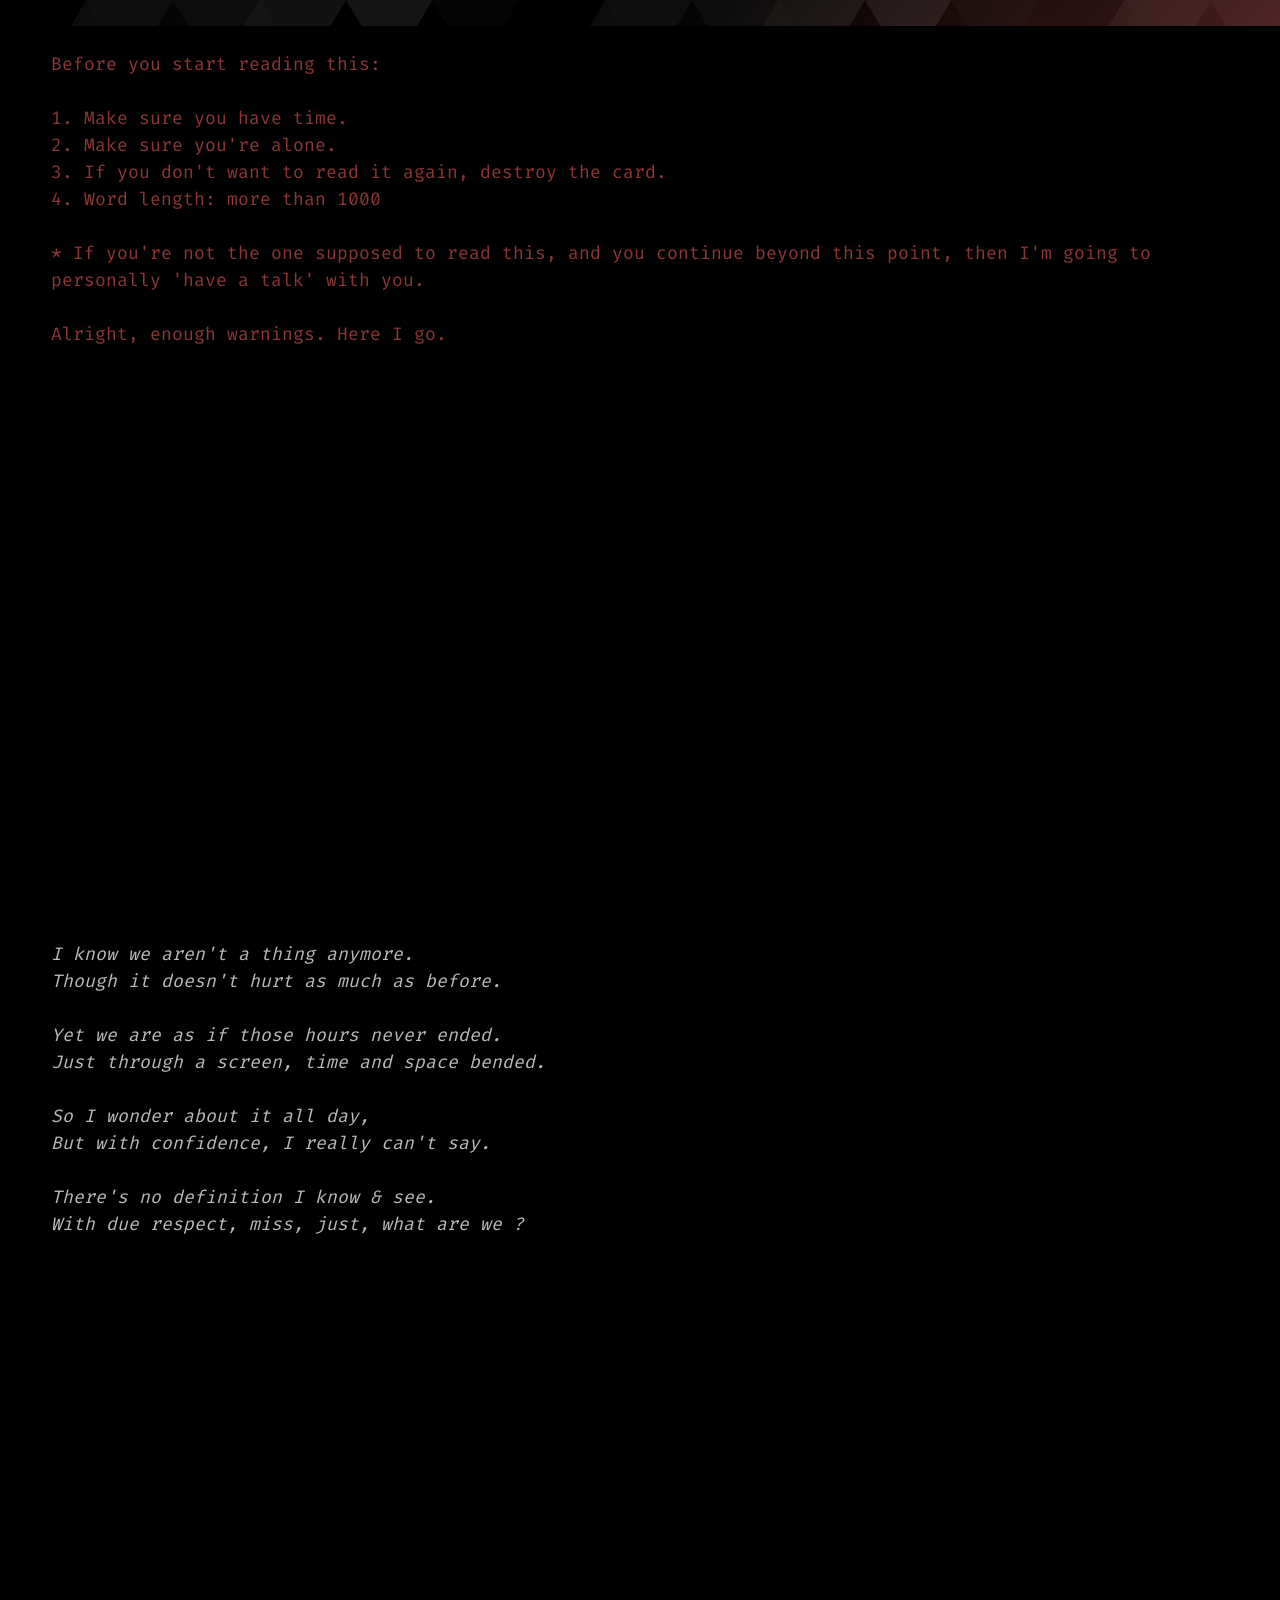
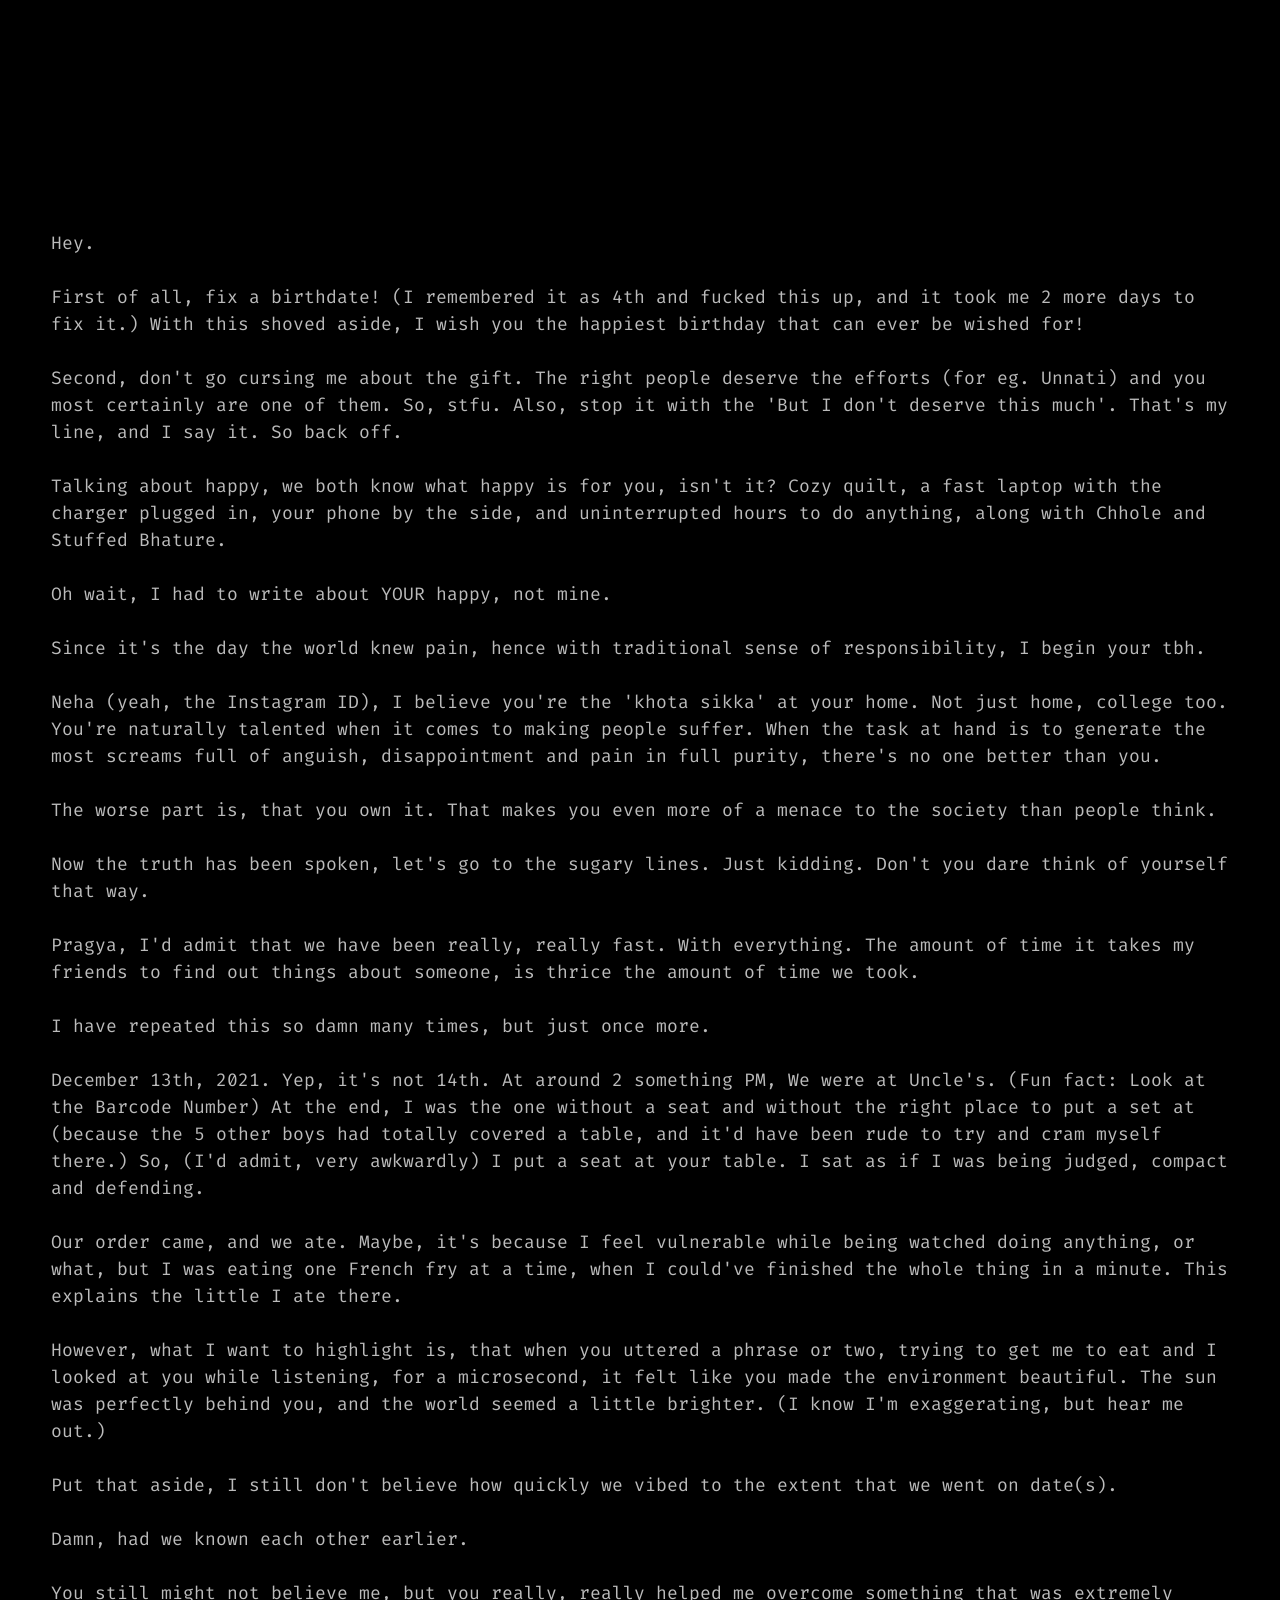
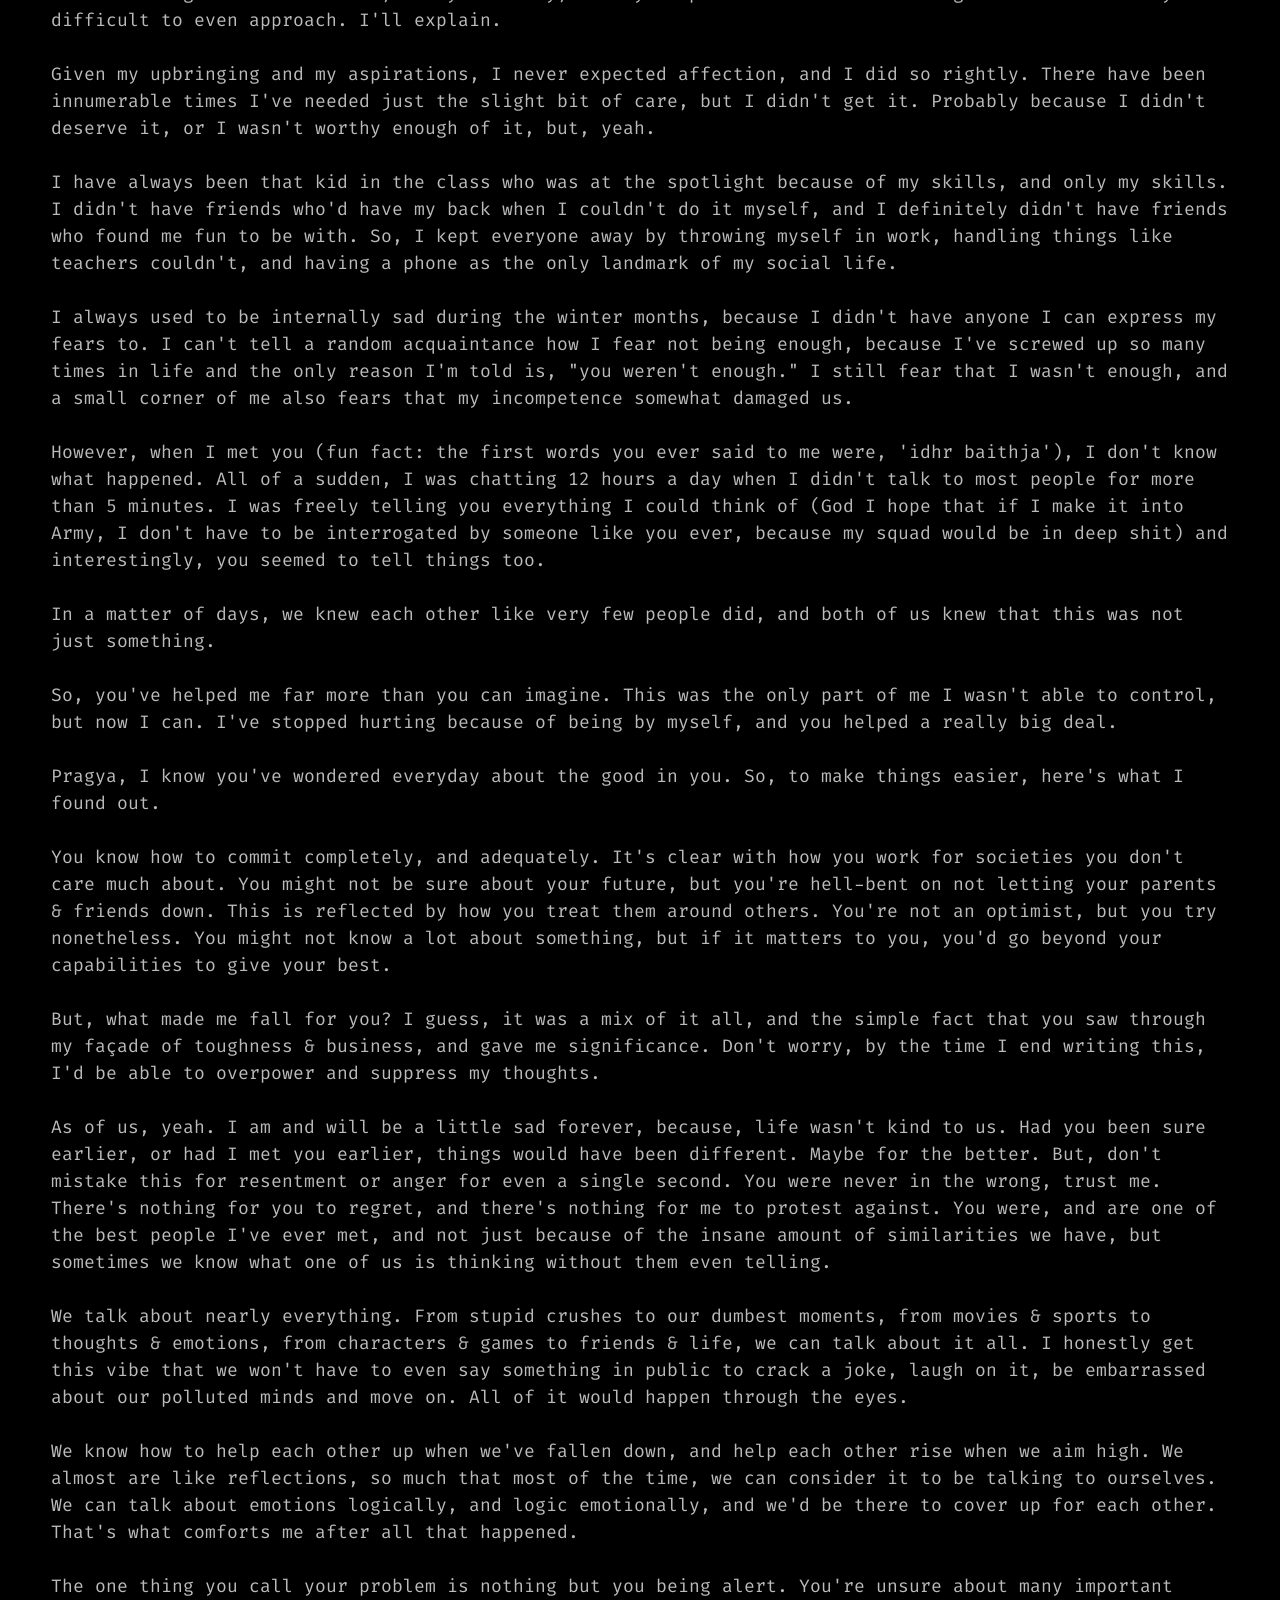
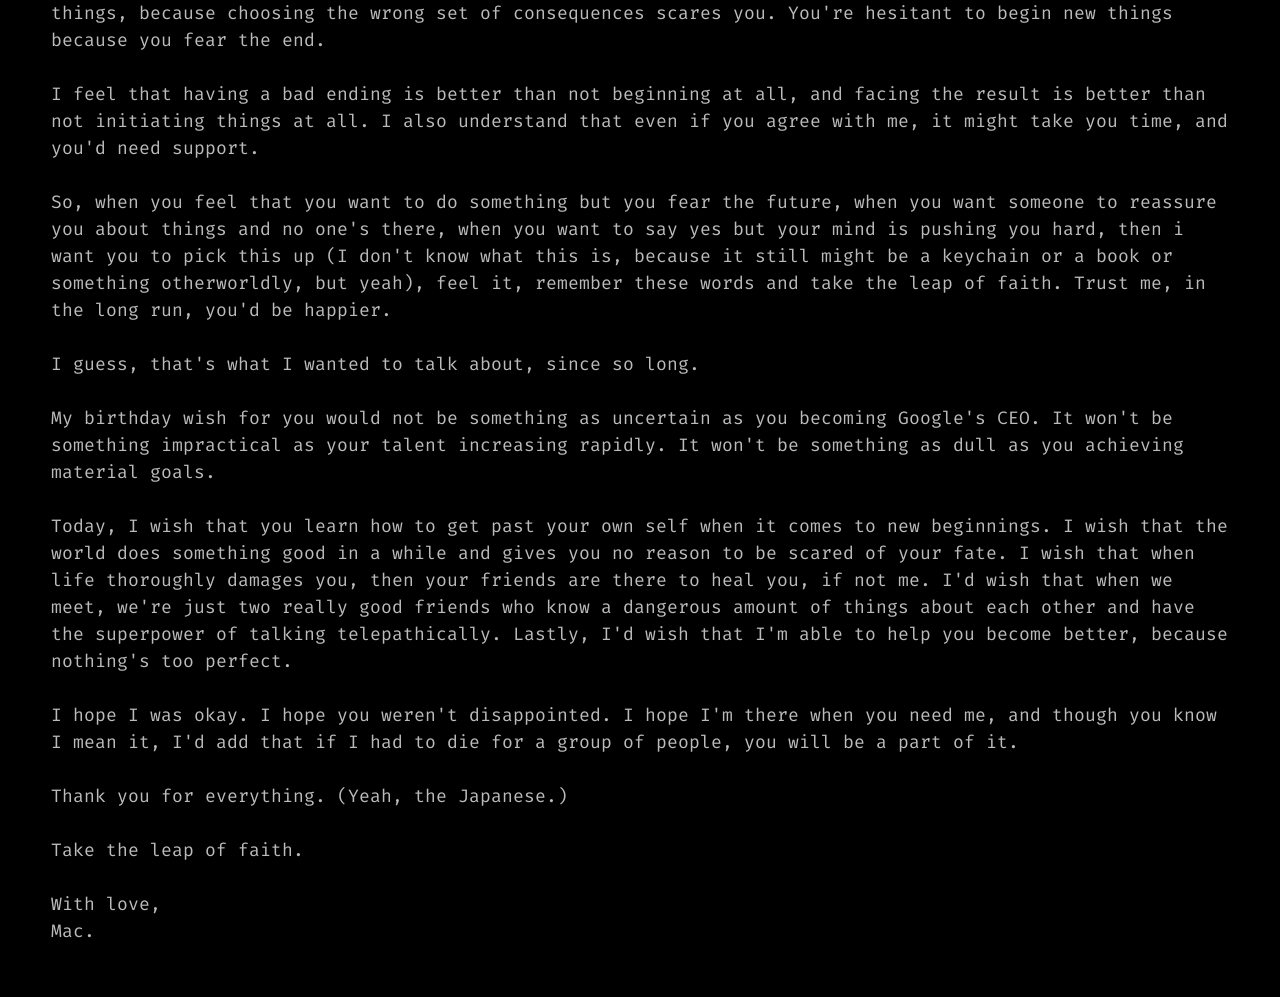
==== commit 61c4189c: "Add files via upload" ====
--- a/ff0665984c6f379b857436f60efab88d38cd34c24d53c93928b0f362a4c19463.html
+++ b/ff0665984c6f379b857436f60efab88d38cd34c24d53c93928b0f362a4c19463.html
@@ -9,16 +9,15 @@
     <link rel="stylesheet" href="https://fonts.googleapis.com/css?family=Akaya+Telivigala&amp;display=swap">
     <link rel="stylesheet" href="https://fonts.googleapis.com/css?family=Fira+Code&amp;display=swap">
     <link rel="stylesheet" href="https://fonts.googleapis.com/css?family=Source+Sans+Pro:300,400,700">
-    <link rel="stylesheet" href="https://use.fontawesome.com/releases/v5.12.0/css/all.css">
     <link rel="stylesheet" href="assets/css/styles.min.css">
 </head>
 
-<body style="background: rgb(14,14,14);"><script>
+<body style="background: black;"><script>
     window.history.pushState("", "", '/blah');
 </script>
-    <p style="color: rgb(140,54,54);font-size: 3vh;margin: 2vw;font-family: 'Fira Code', monospace;padding: 2vw;height: 96vh;">Before you start reading this:<br><br>1. Make sure you have time.<br>2. Make sure you're alone.<br>3. If you don't want to read it again, destroy the card.<br>4. Word length: more than 1000<br><br><br>Alright, enough warnings. Here I go.<br><br><br></p>
-    <p style="color: rgb(187,187,187);font-size: 2vh;margin: 2rem;font-family: 'Fira Code', monospace;padding: 2rem;font-style: italic;height: 96vh;">I know we aren't a thing anymore. <br>Though it doesn't hurt as much as before.<br><br>Yet we are as if those hours never ended.<br>Just through a screen, time and space bended.<br><br>So I wonder about it all day,<br>But with confidence, I really can't say.<br><br>There's no definition I know &amp; see.<br>With due respect, miss, just, what are we ?<br></p>
-    <p style="color: rgb(187,187,187);font-size: 2vh;margin: 2rem;font-family: 'Fira Code', monospace;padding: 2rem;">Hey.<br><br>First of all, fix a birthdate! (I remembered it as 4th and fucked this up, and it took me 2 more days to fix it.) With this shoved aside, I wish you the happiest birthday that can ever be wished for!<br><br>Second, don't go cursing me about the gift. The right people deserve the efforts (for eg. Unnati) and you most certainly are one of them. So, stfu. Also, stop it with the 'But I don't deserve this much'. That's my line, and I say it. So back off.<br><br>Talking about happy, we both know what happy is for you, isn't it? Cozy quilt, a fast laptop with the charger plugged in, your phone by the side, and uninterrupted hours to do anything, along with Chhole and Stuffed Bhature. <br><br>Oh wait, I had to write about YOUR happy, not mine.<br><br>Since it's the day the world knew pain, hence with traditional sense of responsibility, I begin your tbh.<br><br>Neha (yeah, the Instagram ID), I believe you're the 'khota sikka' at your home. Not just home, college too. You're naturally talented when it comes to making people suffer. When the task at hand is to generate the most screams full of anguish, disappointment and pain in full purity, there's no one better than you.<br><br>The worse part is, that you own it. That makes you even more of a menace to the society than people think.<br><br>Now the truth has been spoken, let's go to the sugary lines. Just kidding. Don't you dare think of yourself that way.<br><br>Pragya, I'd admit that we have been really, really fast. With everything. The amount of time it takes my friends to find out things about someone, is thrice the amount of time we took.<br><br>I have repeated this so damn many times, but just once more. <br><br>December 13th, 2021. Yep, it's not 14th. At around 2 something PM, We were at Uncle's. (Fun fact: Look at the Barcode Number) At the end, I was the one without a seat and without the right place to put a set at (because the 5 other boys had totally covered a table, and it'd have been rude to try and cram myself there.) So, (I'd admit, very awkwardly) I put a seat at your table. I sat as if I was being judged, compact and defending.<br><br>Our order came, and we ate. Maybe, it's because I feel vulnerable while being watched doing anything, or what, but I was eating one French fry at a time, when I could've finished the whole thing in a minute. This explains the little I ate there.<br><br>However, what I want to highlight is, that when you uttered a phrase or two, trying to get me to eat and I looked at you while listening, for a microsecond, it felt like you made the environment beautiful. The sun was perfectly behind you, and the world seemed a little brighter. (I know I'm exaggerating, but hear me out.)<br><br>Put that aside, I still don't believe how quickly we vibed to the extent that we went on date(s).<br><br>Damn, had we known each other earlier.<br><br>You still might not believe me, but you really, really helped me overcome something that was extremely difficult to even approach. I'll explain.<br><br>Given my upbringing and my aspirations, I never expected affection, and I did so rightly. There have been innumerable times I've needed just the slight bit of care, but I didn't get it. Probably because I didn't deserve it, or I wasn't worthy enough of it, but, yeah.<br><br>I have always been that kid in the class who was at the spotlight because of my skills, and only my skills. I didn't have friends who'd have my back when I couldn't do it myself, and I definitely didn't have friends who found me fun to be with. So, I kept everyone away by throwing myself in work, handling things like teachers couldn't, and having a phone as the only landmark of my social life.<br><br>I always used to be internally sad during the winter months, because I didn't have anyone I can express my fears to. I can't tell a random acquaintance how I fear not being enough, because I've screwed up so many times in life and the only reason I'm told is, "you weren't enough." I still fear that I wasn't enough, and a small corner of me also fears that my incompetence somewhat damaged us.<br><br>However, when I met you (fun fact: the first words you ever said to me were, 'idhr baithja'), I don't know what happened. All of a sudden, I was chatting 12 hours a day when I didn't talk to most people for more than 5 minutes. I was freely telling you everything I could think of (God I hope that if I make it into Army, I don't have to be interrogated by someone like you ever, because my squad would be in deep shit) and interestingly, you seemed to tell things too.<br><br>In a matter of days, we knew each other like very few people did, and both of us knew that this was not just something.<br><br>So, you've helped me far more than you can imagine. This was the only part of me I wasn't able to control, but now I can. I've stopped hurting because of being by myself, and you helped a really big deal.<br><br>Pragya, I know you've wondered everyday about the good in you. So, to make things easier, here's what I found out. <br><br>You know how to commit completely, and adequately. It's clear with how you work for societies you don't care much about. You might not be sure about your future, but you're hell-bent on not letting your parents &amp; friends down. This is reflected by how you treat them around others. You're not an optimist, but you try nonetheless. You might not know a lot about something, but if it matters to you, you'd go beyond your capabilities to give your best.<br><br>But, what made me fall for you? I guess, it was a mix of it all, and the simple fact that you saw through my façade of toughness &amp; business, and gave me significance. Don't worry, by the time I end writing this, I'd be able to overpower and suppress my thoughts.<br><br>As of us, yeah. I am and will be a little sad forever, because, life wasn't kind to us. Had you been sure earlier, or had I met you earlier, things would have been different. Maybe for the better. But, don't mistake this for resentment or anger for even a single second. You were never in the wrong, trust me. There's nothing for you to regret, and there's nothing for me to protest against. You were, and are one of the best people I've ever met, and not just because of the insane amount of similarities we have, but sometimes we know what one of us is thinking without them even telling.<br><br>We talk about nearly everything. From stupid crushes to our dumbest moments, from movies &amp; sports to thoughts &amp; emotions, from characters &amp; games to friends &amp; life, we can talk about it all. I honestly get this vibe that we won't have to even say something in public to crack a joke, laugh on it, be embarrassed about our polluted minds and move on. All of it would happen through the eyes.<br><br>We know how to help each other up when we've fallen down, and help each other rise when we aim high. We almost are like reflections, so much that most of the time, we can consider it to be talking to ourselves. We can talk about emotions logically, and logic emotionally, and we'd be there to cover up for each other. That's what comforts me after all that happened.<br><br>The one thing you call your problem is nothing but you being alert. You're unsure about many important things, because choosing the wrong set of consequences scares you. You're hesitant to begin new things because you fear the end.<br><br>I feel that having a bad ending is better than not beginning at all, and facing the result is better than not initiating things at all. I also understand that even if you agree with me, it might take you time, and you'd need support.<br><br>So, when you feel that you want to do something but you fear the future, when you want someone to reassure you about things and no one's there, when you want to say yes but your mind is pushing you hard, then i want you to pick this up (I don't know what this is, because it still might be a keychain or a book or something otherworldly, but yeah), feel it, remember these words and take the leap of faith. Trust me, in the long run, you'd be happier.<br><br>I guess, that's what I wanted to talk about, since so long.<br><br>My birthday wish for you would not be something as uncertain as you becoming Google's CEO. It won't be something impractical as your talent increasing rapidly. It won't be something as dull as you achieving material goals.<br><br>Today, I wish that you learn how to get past your own self when it comes to new beginnings. I wish that the world does something good in a while and gives you no reason to be scared of your fate. I wish that when life thoroughly damages you, then your friends are there to heal you, if not me. I'd wish that when we meet, we're just two really good friends who know a dangerous amount of things about each other and have the superpower of talking telepathically. Lastly, I'd wish that I'm able to help you become better, because nothing's too perfect.<br><br>I hope I was okay. I hope you weren't disappointed. I hope I'm there when you need me, and though you know I mean it, I'd add that if I had to die for a group of people, you will be a part of it.<br><br>Thank you for everything. (Yeah, the Japanese.)<br><br>Take the leap of faith.<br><br>With love,<br>Mac.<br></p>
+    <p style="color: rgb(140,54,54);font-size: 2vh;margin: 2vw;font-family: 'Fira Code', monospace;padding: 2vw;height: 96vh;">Before you start reading this:<br><br>1. Make sure you have time.<br>2. Make sure you're alone.<br>3. If you don't want to read it again, destroy the card.<br>4. Word length: more than 1000<br><br>* If you're not the one supposed to read this, and you continue beyond this point, then I'm going to personally 'have a talk' with you.<br><br>Alright, enough warnings. Here I go.<br><br><br></p>
+    <p style="color: rgb(187,187,187);font-size: 2vh;margin: 2vw;font-family: 'Fira Code', monospace;padding: 2vw;font-style: italic;height: 96vh;">I know we aren't a thing anymore. <br>Though it doesn't hurt as much as before.<br><br>Yet we are as if those hours never ended.<br>Just through a screen, time and space bended.<br><br>So I wonder about it all day,<br>But with confidence, I really can't say.<br><br>There's no definition I know &amp; see.<br>With due respect, miss, just, what are we ?<br></p>
+    <p style="color: rgb(187,187,187);font-size: 2vh;margin: 2vw;font-family: 'Fira Code', monospace;padding: 2vw;">Hey.<br><br>First of all, fix a birthdate! (I remembered it as 4th and fucked this up, and it took me 2 more days to fix it.) With this shoved aside, I wish you the happiest birthday that can ever be wished for!<br><br>Second, don't go cursing me about the gift. The right people deserve the efforts (for eg. Unnati) and you most certainly are one of them. So, stfu. Also, stop it with the 'But I don't deserve this much'. That's my line, and I say it. So back off.<br><br>Talking about happy, we both know what happy is for you, isn't it? Cozy quilt, a fast laptop with the charger plugged in, your phone by the side, and uninterrupted hours to do anything, along with Chhole and Stuffed Bhature. <br><br>Oh wait, I had to write about YOUR happy, not mine.<br><br>Since it's the day the world knew pain, hence with traditional sense of responsibility, I begin your tbh.<br><br>Neha (yeah, the Instagram ID), I believe you're the 'khota sikka' at your home. Not just home, college too. You're naturally talented when it comes to making people suffer. When the task at hand is to generate the most screams full of anguish, disappointment and pain in full purity, there's no one better than you.<br><br>The worse part is, that you own it. That makes you even more of a menace to the society than people think.<br><br>Now the truth has been spoken, let's go to the sugary lines. Just kidding. Don't you dare think of yourself that way.<br><br>Pragya, I'd admit that we have been really, really fast. With everything. The amount of time it takes my friends to find out things about someone, is thrice the amount of time we took.<br><br>I have repeated this so damn many times, but just once more. <br><br>December 13th, 2021. Yep, it's not 14th. At around 2 something PM, We were at Uncle's. (Fun fact: Look at the Barcode Number) At the end, I was the one without a seat and without the right place to put a set at (because the 5 other boys had totally covered a table, and it'd have been rude to try and cram myself there.) So, (I'd admit, very awkwardly) I put a seat at your table. I sat as if I was being judged, compact and defending.<br><br>Our order came, and we ate. Maybe, it's because I feel vulnerable while being watched doing anything, or what, but I was eating one French fry at a time, when I could've finished the whole thing in a minute. This explains the little I ate there.<br><br>However, what I want to highlight is, that when you uttered a phrase or two, trying to get me to eat and I looked at you while listening, for a microsecond, it felt like you made the environment beautiful. The sun was perfectly behind you, and the world seemed a little brighter. (I know I'm exaggerating, but hear me out.)<br><br>Put that aside, I still don't believe how quickly we vibed to the extent that we went on date(s).<br><br>Damn, had we known each other earlier.<br><br>You still might not believe me, but you really, really helped me overcome something that was extremely difficult to even approach. I'll explain.<br><br>Given my upbringing and my aspirations, I never expected affection, and I did so rightly. There have been innumerable times I've needed just the slight bit of care, but I didn't get it. Probably because I didn't deserve it, or I wasn't worthy enough of it, but, yeah.<br><br>I have always been that kid in the class who was at the spotlight because of my skills, and only my skills. I didn't have friends who'd have my back when I couldn't do it myself, and I definitely didn't have friends who found me fun to be with. So, I kept everyone away by throwing myself in work, handling things like teachers couldn't, and having a phone as the only landmark of my social life.<br><br>I always used to be internally sad during the winter months, because I didn't have anyone I can express my fears to. I can't tell a random acquaintance how I fear not being enough, because I've screwed up so many times in life and the only reason I'm told is, "you weren't enough." I still fear that I wasn't enough, and a small corner of me also fears that my incompetence somewhat damaged us.<br><br>However, when I met you (fun fact: the first words you ever said to me were, 'idhr baithja'), I don't know what happened. All of a sudden, I was chatting 12 hours a day when I didn't talk to most people for more than 5 minutes. I was freely telling you everything I could think of (God I hope that if I make it into Army, I don't have to be interrogated by someone like you ever, because my squad would be in deep shit) and interestingly, you seemed to tell things too.<br><br>In a matter of days, we knew each other like very few people did, and both of us knew that this was not just something.<br><br>So, you've helped me far more than you can imagine. This was the only part of me I wasn't able to control, but now I can. I've stopped hurting because of being by myself, and you helped a really big deal.<br><br>Pragya, I know you've wondered everyday about the good in you. So, to make things easier, here's what I found out. <br><br>You know how to commit completely, and adequately. It's clear with how you work for societies you don't care much about. You might not be sure about your future, but you're hell-bent on not letting your parents &amp; friends down. This is reflected by how you treat them around others. You're not an optimist, but you try nonetheless. You might not know a lot about something, but if it matters to you, you'd go beyond your capabilities to give your best.<br><br>But, what made me fall for you? I guess, it was a mix of it all, and the simple fact that you saw through my façade of toughness &amp; business, and gave me significance. Don't worry, by the time I end writing this, I'd be able to overpower and suppress my thoughts.<br><br>As of us, yeah. I am and will be a little sad forever, because, life wasn't kind to us. Had you been sure earlier, or had I met you earlier, things would have been different. Maybe for the better. But, don't mistake this for resentment or anger for even a single second. You were never in the wrong, trust me. There's nothing for you to regret, and there's nothing for me to protest against. You were, and are one of the best people I've ever met, and not just because of the insane amount of similarities we have, but sometimes we know what one of us is thinking without them even telling.<br><br>We talk about nearly everything. From stupid crushes to our dumbest moments, from movies &amp; sports to thoughts &amp; emotions, from characters &amp; games to friends &amp; life, we can talk about it all. I honestly get this vibe that we won't have to even say something in public to crack a joke, laugh on it, be embarrassed about our polluted minds and move on. All of it would happen through the eyes.<br><br>We know how to help each other up when we've fallen down, and help each other rise when we aim high. We almost are like reflections, so much that most of the time, we can consider it to be talking to ourselves. We can talk about emotions logically, and logic emotionally, and we'd be there to cover up for each other. That's what comforts me after all that happened.<br><br>The one thing you call your problem is nothing but you being alert. You're unsure about many important things, because choosing the wrong set of consequences scares you. You're hesitant to begin new things because you fear the end.<br><br>I feel that having a bad ending is better than not beginning at all, and facing the result is better than not initiating things at all. I also understand that even if you agree with me, it might take you time, and you'd need support.<br><br>So, when you feel that you want to do something but you fear the future, when you want someone to reassure you about things and no one's there, when you want to say yes but your mind is pushing you hard, then i want you to pick this up (I don't know what this is, because it still might be a keychain or a book or something otherworldly, but yeah), feel it, remember these words and take the leap of faith. Trust me, in the long run, you'd be happier.<br><br>I guess, that's what I wanted to talk about, since so long.<br><br>My birthday wish for you would not be something as uncertain as you becoming Google's CEO. It won't be something impractical as your talent increasing rapidly. It won't be something as dull as you achieving material goals.<br><br>Today, I wish that you learn how to get past your own self when it comes to new beginnings. I wish that the world does something good in a while and gives you no reason to be scared of your fate. I wish that when life thoroughly damages you, then your friends are there to heal you, if not me. I'd wish that when we meet, we're just two really good friends who know a dangerous amount of things about each other and have the superpower of talking telepathically. Lastly, I'd wish that I'm able to help you become better, because nothing's too perfect.<br><br>I hope I was okay. I hope you weren't disappointed. I hope I'm there when you need me, and though you know I mean it, I'd add that if I had to die for a group of people, you will be a part of it.<br><br>Thank you for everything. (Yeah, the Japanese.)<br><br>Take the leap of faith.<br><br>With love,<br>Mac.<br></p>
     <script src="https://cdn.jsdelivr.net/npm/bootstrap@5.1.3/dist/js/bootstrap.bundle.min.js"></script>
     <script src="assets/js/script.min.js"></script>
 </body>
